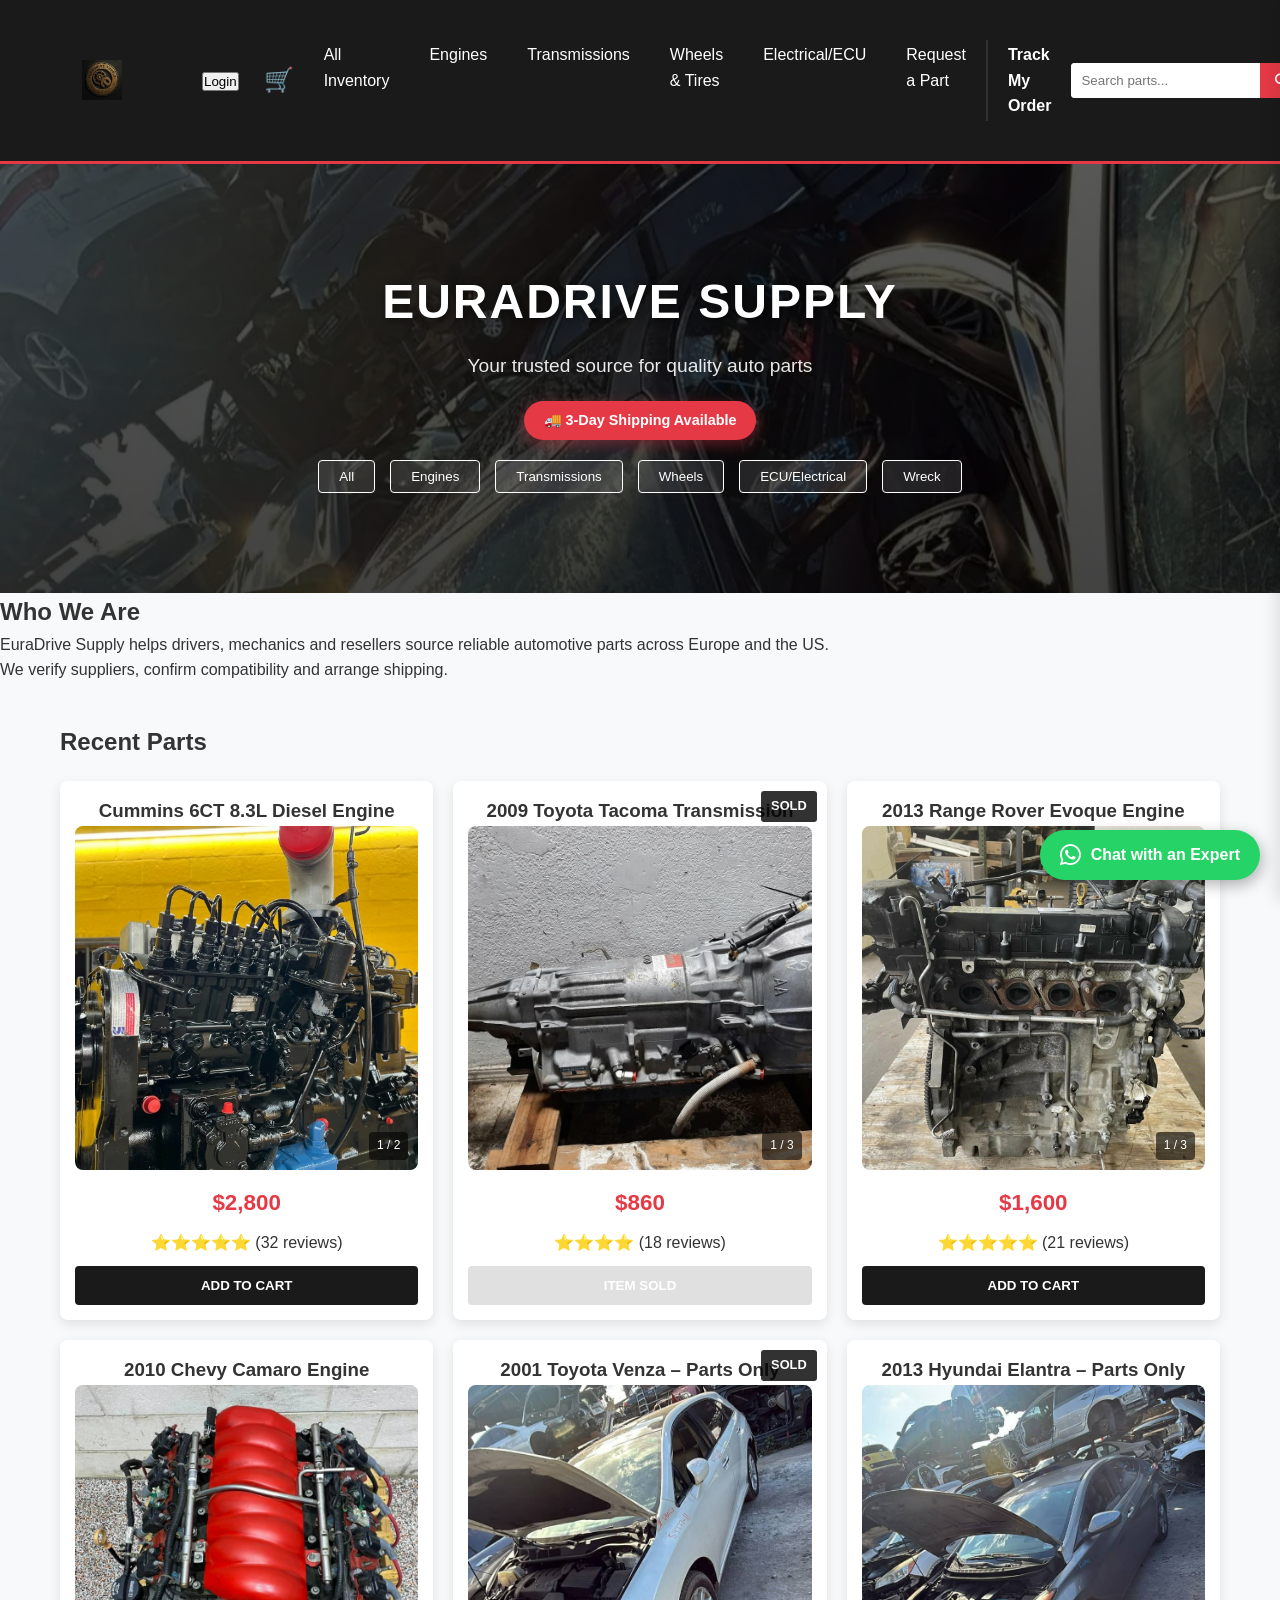
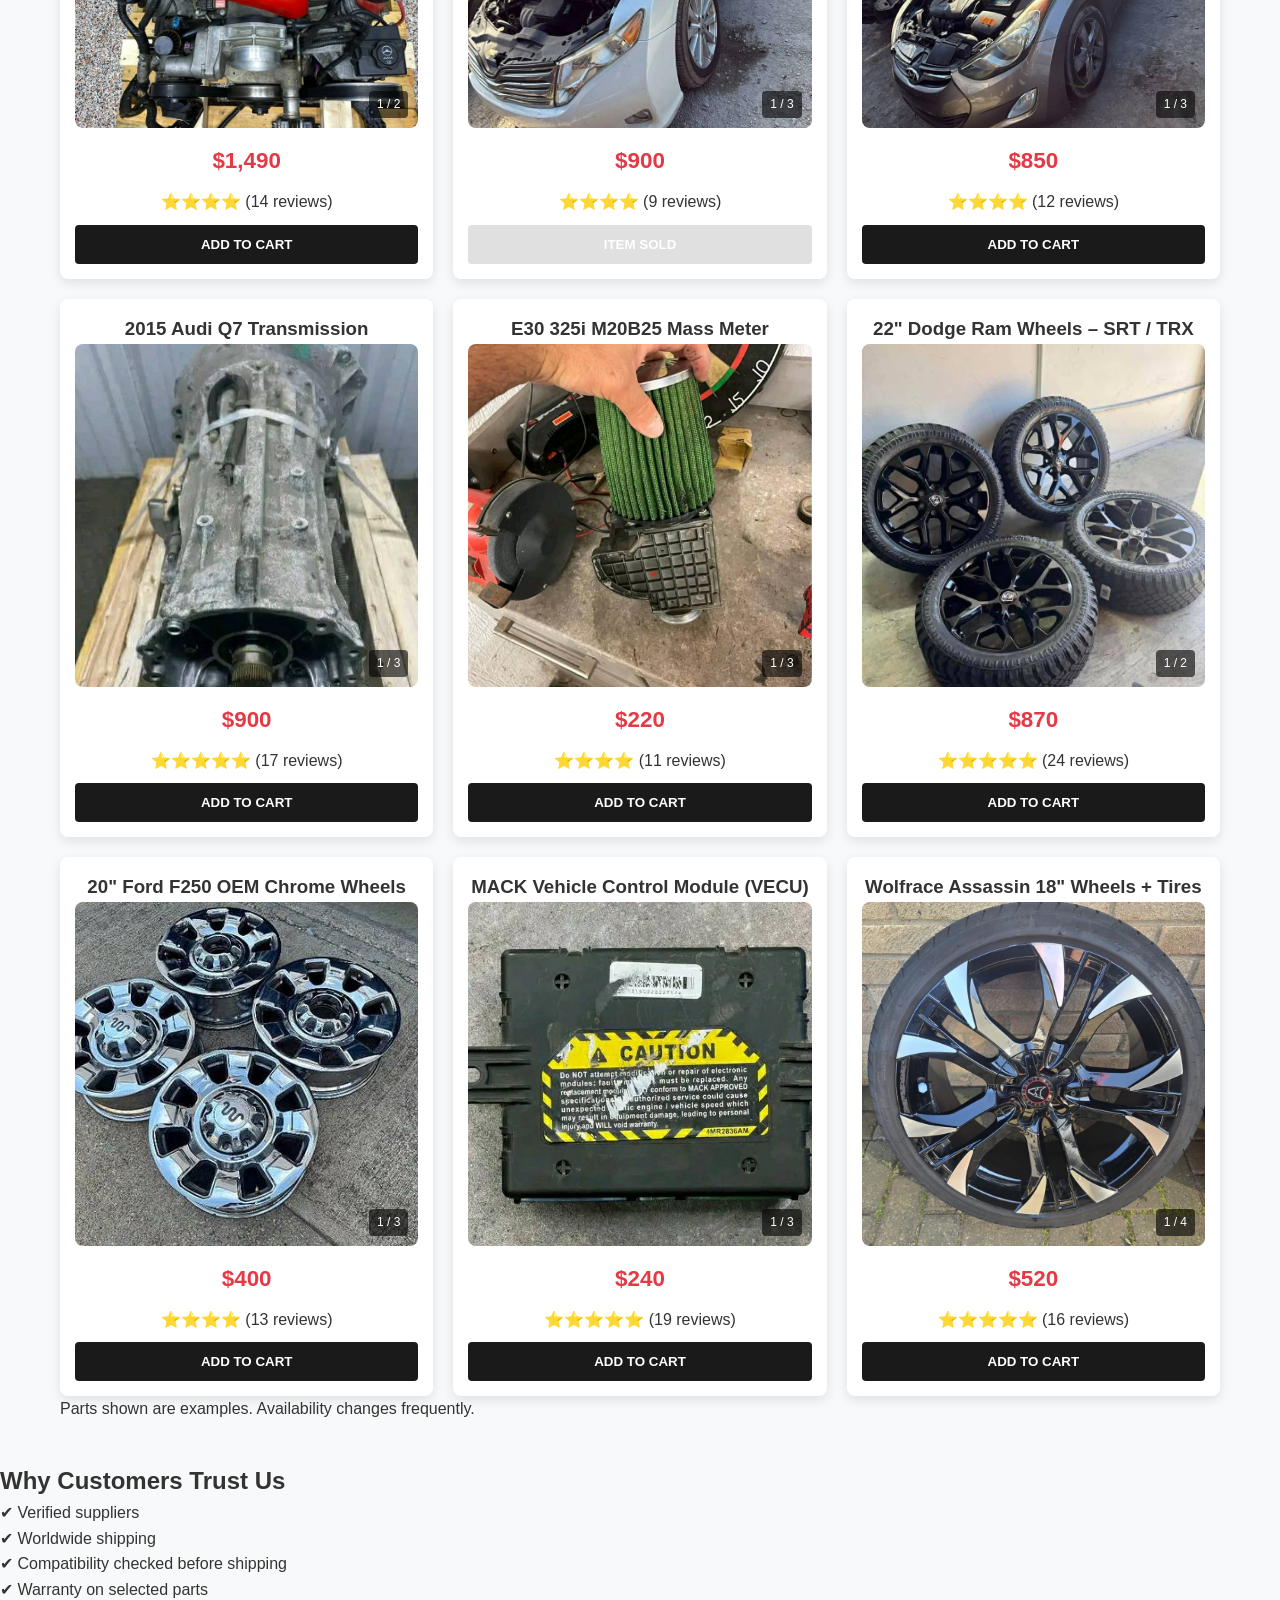
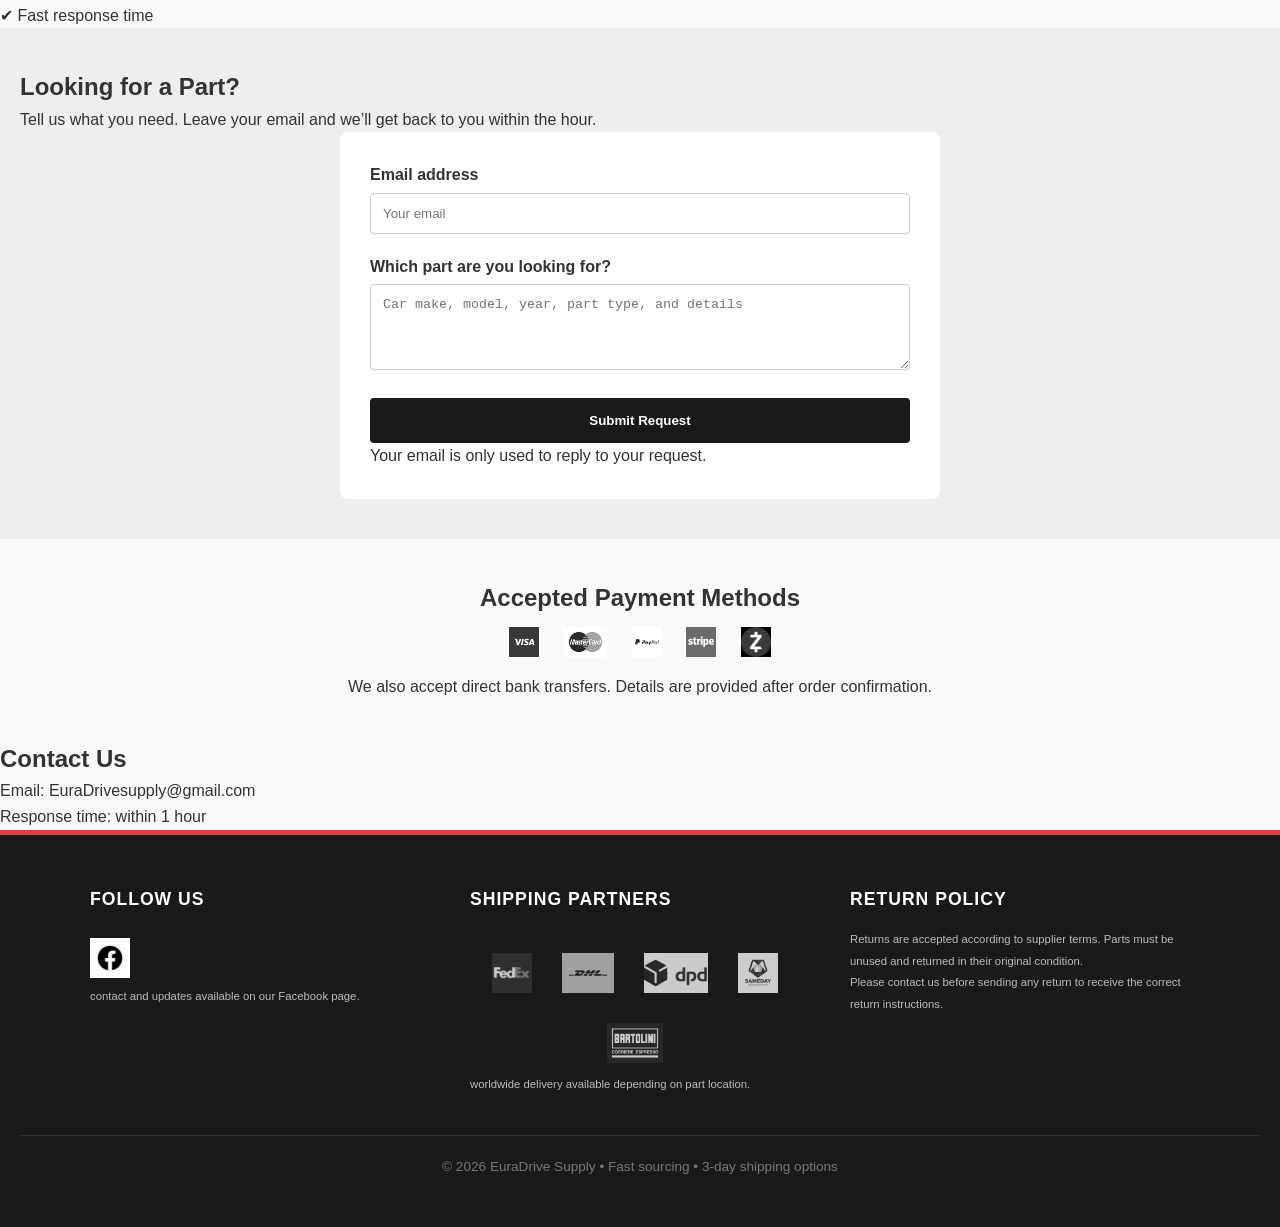
==== index.html @ 796d84c6 "Add files via upload" ====
<!DOCTYPE html>
<html lang="en">
  <head>
    <!-- =========================
    BASIC META
    ========================= -->

    <meta charset="UTF-8" />
    <meta name="viewport" content="width=device-width, initial-scale=1.0" />

    <title>EuraDrive Supply – Worldwide Auto Parts Sourcing</title>

    <meta
      name="description"
      content="EuraDrive Supply helps drivers, mechanics and resellers source reliable auto parts from Europe and the US. Engines, transmissions, ECUs, body parts and more with fast worldwide shipping."
    />

    <meta
      name="keywords"
      content="auto parts, used car parts, engine supplier, transmission supplier, ECU modules, European car parts, car parts worldwide shipping"
    />

    <meta name="author" content="EuraDrive Supply" />

    <meta name="robots" content="index, follow" />

    <link rel="canonical" href="https://eura-drive-supply.vercel.app/" />
    <link
      rel="stylesheet"
      href="https://cdnjs.cloudflare.com/ajax/libs/font-awesome/6.5.0/css/all.min.css"
    />

    <!-- =========================
    OPEN GRAPH (FACEBOOK / WHATSAPP)
    ========================= -->

    <meta
      property="og:title"
      content="EuraDrive Supply – Worldwide Auto Parts"
    />

    <meta
      property="og:description"
      content="Reliable sourcing for engines, transmissions, ECUs and body parts. Fast shipping and trusted suppliers."
    />

    <meta
      property="og:image"
      content="https://eura-drive-supply.vercel.app/images/logo.png"
    />

    <meta property="og:url" content="https://eura-drive-supply.vercel.app/" />

    <meta property="og:type" content="website" />

    <meta property="og:site_name" content="EuraDrive Supply" />

    <!-- =========================
    TWITTER CARD
    ========================= -->

    <meta name="twitter:card" content="summary_large_image" />

    <meta
      name="twitter:title"
      content="EuraDrive Supply – Worldwide Auto Parts Sourcing"
    />

    <meta
      name="twitter:description"
      content="Find reliable engines, transmissions, ECUs and automotive parts sourced across Europe and the US."
    />

    <meta
      name="twitter:image"
      content="https://eura-drive-supply.vercel.app/images/logo.png"
    />

    <!-- =========================
    STRUCTURED DATA (SEO)
    ========================= -->

    <script type="application/ld+json">
      {
        "@context": "https://schema.org",
        "@type": "AutoPartsStore",
        "name": "EuraDrive Supply",
        "image": "https://eura-drive-supply.vercel.app/images/logo.png",
        "url": "https://eura-drive-supply.vercel.app/",
        "description": "Independent sourcing service for new and used auto parts including engines, transmissions, ECUs and body components.",
        "areaServed": "Worldwide",
        "sameAs": ["https://www.facebook.com/share/17ovraQNPR/"],
        "potentialAction": {
          "@type": "SearchAction",
          "target": "https://eura-drive-supply.vercel.app/?search={search_term_string}",
          "query-input": "required name=search_term_string"
        }
      }
    </script>

    <!-- =========================
    FAVICON
    ========================= -->

    <link rel="icon" type="image/png" href="images/logo.png" />

    <!-- =========================
    STYLESHEET
    ========================= -->

    <link rel="stylesheet" href="css/style.css" />
  </head>

  <body>
    <!-- =========================
NAVBAR
Logo | Search | Cart | Login
========================= -->
    <header class="site-header">
      <div class="header-inner">
        <a href="index.html" class="logo">
          <img
            src="images/logo.png"
            alt="EuraDrive Supply Logo"
            class="logo-img"
          />
        </a>

        <div class="nav-center">
          <form id="search-form">
            <input type="text" placeholder="Search parts..." id="search" />
            <button type="submit" class="search-btn" aria-label="Search">
              <i class="fa-solid fa-magnifying-glass"></i>
            </button>
          </form>
        </div>

        <div class="nav-right">
          <div id="auth-ui">
            <button id="login-nav-btn" class="login-btn">Login</button>

            <div id="user-profile" class="user-profile" style="display: none">
              <div id="user-avatar" class="user-avatar"></div>
              <button id="logout-btn" class="logout-link">Logout</button>
            </div>
          </div>

          <div class="cart-wrapper" id="cart-trigger">
            <span class="cart-icon">🛒</span>
            <span id="cart-count" class="cart-count">0</span>
          </div>

          <button class="hamburger" id="hamburger">☰</button>
        </div>

        <div id="mobile-menu" class="mobile-menu">
          <a href="javascript:void(0)" class="cat-link" data-category="all"
            >All Inventory</a
          >
          <a href="javascript:void(0)" class="cat-link" data-category="engine"
            >Engines</a
          >
          <a
            href="javascript:void(0)"
            class="cat-link"
            data-category="transmission"
            >Transmissions</a
          >
          <a href="javascript:void(0)" class="cat-link" data-category="wheels"
            >Wheels & Tires</a
          >
          <a href="javascript:void(0)" class="cat-link" data-category="ecu"
            >Electrical/ECU</a
          >
          <a href="request.html">Request a Part</a>

          <hr
            style="
              border: 0.5px solid rgba(255, 255, 255, 0.1);
              width: 100%;
              margin: 10px 0;
            "
          />

          <a href="javascript:void(0)" class="track-trigger">Track My Order</a>
        </div>
      </div>
    </header>

    <!-- =========================
HERO SECTION
========================= -->
    <section class="hero">
      <h1>EuraDrive Supply</h1>

      <p>Your trusted source for quality auto parts</p>

      <span class="badge">🚚 3-Day Shipping Available</span>
      <div class="category-bar">
        <button class="cat-btn" data-category="all">All</button>
        <button class="cat-btn" data-category="engine">Engines</button>
        <button class="cat-btn" data-category="transmission">
          Transmissions
        </button>
        <button class="cat-btn" data-category="wheels">Wheels</button>
        <button class="cat-btn" data-category="ecu">ECU/Electrical</button>
        <button class="cat-btn" data-category="wreck">Wreck</button>
      </div>
    </section>

    <!-- =========================
ABOUT SECTION
========================= -->
    <section class="about">
      <h2>Who We Are</h2>

      <p>
        EuraDrive Supply helps drivers, mechanics and resellers source reliable
        automotive parts across Europe and the US.
      </p>

      <p>We verify suppliers, confirm compatibility and arrange shipping.</p>
    </section>

    <!-- =========================
PRODUCTS SECTION
All original parts included
========================= -->

    <section class="products">
      <h2>Recent Parts</h2>

      <div class="product-grid">
        <div
          class="product"
          data-name="cummins 6ct 8.3L diesel engine"
          data-category="engine"
        >
          <h3>Cummins 6CT 8.3L Diesel Engine</h3>
          <div class="img-container">
            <img
              class="product-img"
              data-images="images/engine1_front.jpg,images/engine1_side.jpg"
              src="images/engine1_front.jpg"
            />
            <span class="gallery-count"></span>
          </div>
          <p class="price">$2,800</p>
          <p class="rating">⭐⭐⭐⭐⭐ (32 reviews)</p>
          <button class="add-to-cart">Add to Cart</button>
        </div>

        <div
          class="product"
          data-name="2009 toyota tacoma transmission"
          data-category="transmission"
        >
          <span class="sold">SOLD</span>
          <h3>2009 Toyota Tacoma Transmission</h3>
          <div class="img-container">
            <img
              class="product-img"
              data-images="images/gearbox1_back.jpg,images/gearbox1_front.jpg,images/gearbox1_side.jpg"
              src="images/gearbox1_back.jpg"
            />
            <span class="gallery-count"></span>
          </div>
          <p class="price">$860</p>
          <p class="rating">⭐⭐⭐⭐ (18 reviews)</p>
          <button class="add-to-cart" disabled>Item Sold</button>
        </div>

        <div
          class="product"
          data-name="2013 range rover engine"
          data-category="engine"
        >
          <h3>2013 Range Rover Evoque Engine</h3>
          <div class="img-container">
            <img
              class="product-img"
              data-images="images/engine2_back.jpg,images/engine2_front.jpg,images/engine2_side.jpg"
              src="images/engine2_back.jpg"
            />
            <span class="gallery-count"></span>
          </div>
          <p class="price">$1,600</p>
          <p class="rating">⭐⭐⭐⭐⭐ (21 reviews)</p>
          <button class="add-to-cart">Add to Cart</button>
        </div>

        <div
          class="product"
          data-name="2010 chevy camaro engine"
          data-category="engine"
        >
          <h3>2010 Chevy Camaro Engine</h3>
          <div class="img-container">
            <img
              class="product-img"
              data-images="images/engine3_front.jpg,images/engine3_side.jpg"
              src="images/engine3_front.jpg"
            />
            <span class="gallery-count"></span>
          </div>
          <p class="price">$1,490</p>
          <p class="rating">⭐⭐⭐⭐ (14 reviews)</p>
          <button class="add-to-cart">Add to Cart</button>
        </div>

        <div
          class="product"
          data-name="2001 toyota venza parts"
          data-category="wreck"
        >
          <span class="sold">SOLD</span>
          <h3>2001 Toyota Venza – Parts Only</h3>
          <div class="img-container">
            <img
              class="product-img"
              data-images="images/venza_front.jpg,images/venza_side.jpg,images/venza_back.jpg"
              src="images/venza_front.jpg"
            />
            <span class="gallery-count"></span>
          </div>
          <p class="price">$900</p>
          <p class="rating">⭐⭐⭐⭐ (9 reviews)</p>
          <button class="add-to-cart" disabled>Item Sold</button>
        </div>

        <div
          class="product"
          data-name="2013 hyundai elantra parts"
          data-category="wreck"
        >
          <h3>2013 Hyundai Elantra – Parts Only</h3>
          <div class="img-container">
            <img
              class="product-img"
              data-images="images/hyundai_front.jpg,images/hyundai_side.jpg,images/hyundai_back.jpg"
              src="images/hyundai_front.jpg"
            />
            <span class="gallery-count"></span>
          </div>
          <p class="price">$850</p>
          <p class="rating">⭐⭐⭐⭐ (12 reviews)</p>
          <button class="add-to-cart">Add to Cart</button>
        </div>

        <div
          class="product"
          data-name="2015 audi q7 transmission"
          data-category="transmission"
        >
          <h3>2015 Audi Q7 Transmission</h3>
          <div class="img-container">
            <img
              class="product-img"
              data-images="images/gearbox2_main.jpg,images/gearbox2_side.jpg,images/gearbox2_back.jpg"
              src="images/gearbox2_main.jpg"
            />
            <span class="gallery-count"></span>
          </div>
          <p class="price">$900</p>
          <p class="rating">⭐⭐⭐⭐⭐ (17 reviews)</p>
          <button class="add-to-cart">Add to Cart</button>
        </div>

        <div class="product" data-name="e30 325i m20b25 mass meter">
          <h3>E30 325i M20B25 Mass Meter</h3>
          <div class="img-container">
            <img
              class="product-img"
              data-images="images/masmeter_front.jpg,images/masmeter_side.jpg,images/masmeter_back.jpg"
              src="images/masmeter_front.jpg"
            />
            <span class="gallery-count"></span>
          </div>
          <p class="price">$220</p>
          <p class="rating">⭐⭐⭐⭐ (11 reviews)</p>
          <button class="add-to-cart">Add to Cart</button>
        </div>

        <div
          class="product"
          data-name="dodge ram wheels srt/trx"
          data-category="wheels"
        >
          <h3>22" Dodge Ram Wheels – SRT / TRX</h3>
          <div class="img-container">
            <img
              class="product-img"
              data-images="images/tire1.jpg,images/tire2.jpg"
              src="images/tire1.jpg"
            />
            <span class="gallery-count"></span>
          </div>
          <p class="price">$870</p>
          <p class="rating">⭐⭐⭐⭐⭐ (24 reviews)</p>
          <button class="add-to-cart">Add to Cart</button>
        </div>

        <div
          class="product"
          data-name="ford f250 oem chrome wheels"
          data-category="wheels"
        >
          <h3>20" Ford F250 OEM Chrome Wheels</h3>
          <div class="img-container">
            <img
              class="product-img"
              data-images="images/rim1.jpg,images/rim2.jpg,images/rim3.jpg"
              src="images/rim1.jpg"
            />
            <span class="gallery-count"></span>
          </div>
          <p class="price">$400</p>
          <p class="rating">⭐⭐⭐⭐ (13 reviews)</p>
          <button class="add-to-cart">Add to Cart</button>
        </div>

        <div
          class="product"
          data-name="mack vehicle control module (vecu)"
          data-category="ecu"
        >
          <h3>MACK Vehicle Control Module (VECU)</h3>
          <div class="img-container">
            <img
              class="product-img"
              data-images="images/ecu1_front.jpg,images/ecu1_side.jpg,images/ecu1_main.jpg"
              src="images/ecu1_front.jpg"
            />
            <span class="gallery-count"></span>
          </div>
          <p class="price">$240</p>
          <p class="rating">⭐⭐⭐⭐⭐ (19 reviews)</p>
          <button class="add-to-cart">Add to Cart</button>
        </div>

        <div
          class="product"
          data-name="wolfrace assasin black polished wheels and tires"
          data-category="wheels"
        >
          <h3>Wolfrace Assassin 18" Wheels + Tires</h3>
          <div class="img-container">
            <img
              class="product-img"
              data-images="images/ds44.jpg,images/ds42.jpg,images/ds43.jpg,images/ds41.jpg"
              src="images/ds44.jpg"
            />
            <span class="gallery-count"></span>
          </div>
          <p class="price">$520</p>
          <p class="rating">⭐⭐⭐⭐⭐ (16 reviews)</p>
          <button class="add-to-cart">Add to Cart</button>
        </div>
      </div>

      <p class="note">
        Parts shown are examples. Availability changes frequently.
      </p>
    </section>

    <!-- =========================
   TRUST SIGNAL SECTION
   ========================= -->

    <section class="trust">
      <h2>Why Customers Trust Us</h2>

      <div class="trust-grid">
        <div>✔ Verified suppliers</div>

        <div>✔ Worldwide shipping</div>

        <div>✔ Compatibility checked before shipping</div>

        <div>✔ Warranty on selected parts</div>

        <div>✔ Fast response time</div>
      </div>
    </section>

    <section class="form-section">
      <h2>Looking for a Part?</h2>

      <p>
        Tell us what you need. Leave your email and we’ll get back to you within
        the hour.
      </p>

      <div class="form-container">
        <form
          class="part-form"
          action="https://formspree.io/f/xdaangll"
          method="POST"
        >
          <label>Email address</label>
          <input type="email" name="email" required placeholder="Your email" />

          <label>Which part are you looking for?</label>

          <textarea
            name="message"
            rows="4"
            required
            placeholder="Car make, model, year, part type, and details"
          ></textarea>

          <button type="submit">Submit Request</button>

          <p class="privacy">
            Your email is only used to reply to your request.
          </p>
        </form>
      </div>
    </section>

    <!-- PAYMENT METHODS (moved here) -->
    <section class="payments">
      <h2>Accepted Payment Methods</h2>

      <div class="payment-icons">
        <img src="images/visa.png" alt="Visa" />
        <img src="images/mastercard.png" alt="Mastercard" />
        <img src="images/paypal.png" alt="PayPal" />
        <img src="images/stripe.png" alt="Stripe" />
        <img src="images/zelle.png" alt="zelle" />
      </div>

      <p class="payment-note">
        We also accept direct bank transfers. Details are provided after order
        confirmation.
      </p>
    </section>

    <!-- =========================
       MODAL for Login/Sign Up
       ========================= -->
    <div id="modal" class="modal">
      <div class="modal-content">
        <span class="close" id="close-modal">&times;</span>
        <h2>Login / Sign Up</h2>

        <input type="email" id="email" placeholder="Email" required />
        <input type="password" id="password" placeholder="Password" required />

        <div class="auth-buttons">
          <button id="signup">Sign Up</button>
          <button id="login">Login</button>
        </div>

        <p id="auth-message" class="auth-message"></p>
      </div>
    </div>
    <!-- End Modal -->
    <div id="product-modal" class="modal">
      <div class="modal-content product-view">
        <span class="close" id="close-product">&times;</span>
        <div class="product-detail-grid">
          <img id="detail-img" src="" alt="Part Image" />
          <div class="detail-info">
            <h2 id="detail-title">Part Name</h2>
            <p id="detail-desc">Full technical description goes here...</p>
            <p class="detail-price" id="detail-price">$0.00</p>
            <button id="detail-add-to-cart" class="add-to-cart">
              Add to Garage
            </button>
          </div>
        </div>
      </div>
    </div>

    <!-- =========================
   CONTACT SECTION
   ========================= -->

    <section class="contact">
      <h2>Contact Us</h2>

      <p>Email: EuraDrivesupply@gmail.com</p>

      <p>Response time: within 1 hour</p>
    </section>

    <!-- =========================
   FOOTER
   Includes social link, shipping partners, return policy
   ========================= -->

    <footer class="site-footer">
      <div class="footer-container">
        <!-- SOCIAL MEDIA -->
        <div class="footer-block">
          <h3>Follow Us</h3>

          <a href="https://www.facebook.com/share/17ovraQNPR/" target="_blank">
            <img src="images/facebook.png" alt="Facebook" class="social-icon" />
          </a>

          <p>
            <small>contact and updates available on our Facebook page.</small>
          </p>
        </div>

        <!-- SHIPPING PARTNERS -->
        <div class="footer-block">
          <h3>Shipping Partners</h3>

          <div class="couriers">
            <img src="images/fedex.png" alt="FedEx" />
            <img src="images/dhl.png" alt="DHL" />
            <img src="images/dpd.png" alt="DPD" />
            <img src="images/sameday.png" alt="Sameday" />
            <img src="images/bartolini.png" alt="Bartolini" />
          </div>

          <p>
            <small
              >worldwide delivery available depending on part location.</small
            >
          </p>
        </div>

        <!-- RETURN POLICY -->
        <div class="footer-block">
          <h3>Return Policy</h3>

          <p>
            <small>
              Returns are accepted according to supplier terms. Parts must be
              unused and returned in their original condition.
            </small>
          </p>

          <p>
            <small>
              Please contact us before sending any return to receive the correct
              return instructions.
            </small>
          </p>
        </div>
      </div>

      <!-- FOOTER COPYRIGHT -->
      <div class="footer-bottom">
        <p>© 2026 EuraDrive Supply • Fast sourcing • 3-day shipping options</p>
      </div>
    </footer>
    <div id="cart-drawer" class="cart-drawer">
      <div class="cart-header">
        <h3>Your Garage (Cart)</h3>
        <span id="close-cart" class="close-cart">&times;</span>
      </div>
      <div id="cart-items-container">
        <p class="empty-msg">Your cart is empty.</p>
      </div>
      <div class="cart-footer">
        <div class="total-price">Total: $<span id="cart-total">0</span></div>
        <button class="checkout-btn">Proceed to Checkout</button>
      </div>
    </div>
    <div id="cart-overlay" class="cart-overlay"></div>

    <a
      href="https://wa.me/17074004367"
      class="whatsapp-float"
      target="_blank"
      aria-label="Chat on WhatsApp"
    >
      <i class="fa-brands fa-whatsapp"></i>
      <span class="float-text">Chat with an Expert</span>
    </a>
    <div id="tracking-modal" class="modal">
      <div class="modal-content">
        <span class="close" id="close-tracking">&times;</span>
        <h2 style="margin-top: 0; color: var(--dark-bg)">Track Your Gear</h2>
        <p>Enter your Order ID (e.g. #EDS-101) to see live status.</p>

        <div
          class="track-form"
          style="
            display: flex;
            flex-direction: column;
            gap: 10px;
            margin-top: 15px;
          "
        >
          <input
            type="text"
            id="order-id-input"
            placeholder="Enter Order ID..."
            style="
              padding: 12px;
              border: 2px solid #ddd;
              border-radius: 4px;
              font-size: 1rem;
            "
          />
          <button
            id="find-order-btn"
            style="
              padding: 12px;
              background: var(--primary-red);
              color: white;
              border: none;
              border-radius: 4px;
              cursor: pointer;
              font-weight: bold;
            "
          >
            Check Status
          </button>
        </div>

        <div
          id="track-result-display"
          class="track-result"
          style="
            margin-top: 20px;
            display: none;
            padding: 15px;
            background: #f9f9f9;
            border-radius: 5px;
            border-left: 4px solid var(--primary-red);
            text-align: left;
          "
        ></div>
      </div>
    </div>

    <script src="script.js"></script>
    <script type="module" src="./firebase.js"></script>
  </body>
</html>
---- css/style.css ----
/* --- GLOBAL STYLES & VARIABLES --- */
:root {
  --primary-red: #e63946;
  --dark-bg: #1a1a1a;
  --card-bg: #ffffff;
  --text-main: #333333;
  --text-light: #666666;
  --accent-blue: #007bff;
  --white: #ffffff;
  --shadow: 0 4px 12px rgba(0, 0, 0, 0.1);
}

* {
  box-sizing: border-box;
  margin: 0;
  padding: 0;
}

body {
  font-family: "Segoe UI", Tahoma, Geneva, Verdana, sans-serif;
  background-color: #f8f9fa;
  color: var(--text-main);
  line-height: 1.6;
}

/* --- HEADER & NAVIGATION --- */
.site-header {
  background: var(--dark-bg);
  color: var(--white);
  padding: 10px 20px;
  position: sticky;
  top: 0;
  z-index: 1000;
  border-bottom: 3px solid var(--primary-red);
}

.header-inner {
  display: flex;
  justify-content: space-between;
  align-items: center;
  width: 100%;
  padding: 10px 15px; /* Smaller horizontal padding on mobile */
  box-sizing: border-box;
}
.header-inner {
  display: flex;
  justify-content: space-between;
  align-items: center; /* This keeps Logo, Search, and Cart perfectly leveled */
  padding: 10px 5%;
}
.logo {
  font-size: 1.5rem;
  font-weight: 800;
  color: var(--white);
  text-decoration: none;
  text-transform: uppercase;
  letter-spacing: 1px;
}
.logo {
  display: flex;
  align-items: center;
  text-decoration: none;
  min-width: 120px; /* Adjust based on your logo shape */
}

.logo-img {
  height: 40px; /* Match this to your header height */
  width: auto; /* Maintains aspect ratio */
  display: block;
  transition: transform 0.3s ease;
}

.logo-img:hover {
  transform: scale(1.05); /* Slight "pop" on hover */
}

/* Mobile Tweak: Make logo slightly smaller on phones if needed */
@media (max-width: 600px) {
  .logo-img {
    height: 32px;
  }
}
.nav-center {
  order: 3; /* Search moves to bottom on mobile */
  width: 100%;
  margin-top: 10px;
}

#search-form {
  display: flex;
  background: var(--white);
  border-radius: 4px;
  overflow: hidden;
}

#search-form input {
  flex: 1;
  border: none;
  padding: 10px;
  outline: none;
}

.search-btn {
  background: var(--primary-red);
  border: none;
  color: white;
  padding: 0 15px;
  cursor: pointer;
}

/* Container for User, Cart, and Hamburger */
.nav-right {
  display: flex;
  align-items: center;
  justify-content: flex-end; /* Pushes everything to the right */
  gap: 15px; /* Space between items */
  flex: 1; /* Allows it to take up available space to push the logo left */
}

/* Ensure Hamburger stays at the very end */
.hamburger {
  order: 10; /* Forces it to the last position in the flex row */
  margin-left: 10px; /* Extra breathing room from the cart */
  background: none;
  border: none;
  font-size: 1.8rem;
  color: white;
  cursor: pointer;
  padding: 5px;
}

/* On Mobile: Make sure the Search Bar doesn't squash the icons */
@media (max-width: 768px) {
  .nav-center {
    display: none; /* Optional: Hides search on very small screens to save space */
  }

  .header-inner {
    justify-content: space-between;
  }
}

/* =========================
   HERO SECTION WITH BACKGROUND
   ========================= */
.hero {
  /* Replace the URL below with your own image path if needed */
  background: linear-gradient(rgba(0, 0, 0, 0.6), rgba(0, 0, 0, 0.7)),
    url("../images/hero.jpg");
  background-size: cover;
  background-position: center;
  background-attachment: fixed; /* Creates a slight parallax effect on desktop */
  color: #ffffff;
  text-align: center;
  padding: 100px 20px; /* Increased padding for more impact */
  display: flex;
  flex-direction: column;
  align-items: center;
  justify-content: center;
  min-height: 40vh; /* Ensures it takes up a good chunk of the screen */
}

.hero h1 {
  font-size: 3rem;
  font-weight: 900;
  text-transform: uppercase;
  letter-spacing: 2px;
  margin-bottom: 10px;
  text-shadow: 2px 2px 10px rgba(0, 0, 0, 0.5);
}

.hero p {
  font-size: 1.2rem;
  max-width: 600px;
  margin-bottom: 20px;
  opacity: 0.9;
}
@media (max-width: 768px) {
  .hero {
    background-attachment: scroll; /* Disables parallax for mobile performance */
    padding: 60px 20px;
    min-height: 30vh;
  }
  .hero h1 {
    font-size: 2rem;
  }
}

/* Make the shipping badge pop against the photo */
.badge {
  background-color: var(--primary-red);
  color: white;
  padding: 8px 20px;
  border-radius: 50px;
  font-weight: bold;
  font-size: 0.9rem;
  box-shadow: 0 4px 15px rgba(230, 57, 70, 0.4);
}

/* --- PRODUCT GRID (Mobile First) --- */
.products {
  padding: 40px 20px;
  max-width: 1200px;
  margin: 0 auto;
}
.product-grid {
  display: grid;
  grid-template-columns: 1fr; /* 1 column on mobile */
  gap: 20px;
  margin-top: 20px;
}

.product {
  background: var(--white);
  border-radius: 8px;
  padding: 15px;
  box-shadow: var(--shadow);
  text-align: center;
  position: relative;
  transition: transform 0.3s ease;
}

.product:hover {
  transform: translateY(-5px);
}

.product-img {
  width: 100%;
  height: 200px;
  object-fit: cover;
  border-radius: 5px;
  margin-bottom: 15px;
}

.price {
  font-size: 1.4rem;
  font-weight: bold;
  color: var(--primary-red);
  margin: 10px 0;
}

.sold {
  position: absolute;
  top: 10px;
  right: 10px;
  background: #000;
  color: #fff;
  padding: 5px 10px;
  font-size: 0.8rem;
  font-weight: bold;
  border-radius: 3px;
  opacity: 0.8;
}

/* --- FORM SECTION --- */
.form-section {
  background: #eee;
  padding: 40px 20px;
}
.form-container {
  max-width: 600px;
  margin: 0 auto;
  background: white;
  padding: 30px;
  border-radius: 8px;
}
.part-form label {
  display: block;
  margin-bottom: 5px;
  font-weight: bold;
}
.part-form input,
.part-form textarea {
  width: 100%;
  padding: 12px;
  margin-bottom: 20px;
  border: 1px solid #ccc;
  border-radius: 4px;
}
.part-form button {
  width: 100%;
  background: var(--dark-bg);
  color: white;
  padding: 15px;
  border: none;
  border-radius: 4px;
  font-weight: bold;
  cursor: pointer;
}

/* --- FOOTER & PAYMENTS --- */
.payments {
  text-align: center;
  padding: 40px 20px;
}
.payment-icons img {
  height: 30px;
  margin: 10px;
  filter: grayscale(100%);
  transition: 0.3s;
}
.payment-icons img:hover {
  filter: grayscale(0%);
}

.site-footer {
  background: var(--dark-bg);
  color: #bbb;
  padding: 40px 20px;
  font-size: 0.9rem;
}

.footer-container {
  display: grid;
  grid-template-columns: 1fr;
  gap: 30px;
  max-width: 1200px;
  margin: 0 auto;
}

.couriers img {
  height: 25px;
  margin-right: 10px;
  margin-top: 10px;
}

/* --- DESKTOP UPGRADES --- */
@media (min-width: 768px) {
  .nav-center {
    order: 2;
    width: 40%;
    margin-top: 0;
  }
  .product-grid {
    grid-template-columns: repeat(2, 1fr);
  }
  .footer-container {
    grid-template-columns: repeat(3, 1fr);
  }
}

@media (min-width: 1024px) {
  .product-grid {
    grid-template-columns: repeat(3, 1fr);
  }
}

/* --- MODAL STYLING --- */
.modal {
  display: none; /* Hidden by default */
  position: fixed;
  z-index: 2000;
  top: 0;
  left: 0;
  width: 100%;
  height: 100%;
  background: rgba(0, 0, 0, 0.8);
  align-items: center;
  justify-content: center;
}
.modal-content {
  background: white;
  padding: 30px;
  border-radius: 8px;
  width: 90%;
  max-width: 400px;
}
/* --- FOOTER LAYOUT --- */
.site-footer {
  background: var(--dark-bg);
  color: #bbb;
  padding: 50px 20px;
  font-size: 0.85rem;
  border-top: 5px solid var(--primary-red);
}

.footer-container {
  max-width: 1100px;
  margin: 0 auto;
  display: flex;
  flex-direction: column; /* Stacked on mobile */
  gap: 40px;
}

.footer-block {
  flex: 1;
}

.footer-block h3 {
  color: var(--white);
  margin-bottom: 15px;
  font-size: 1.1rem;
  text-transform: uppercase;
  letter-spacing: 1px;
}

/* --- FIXING THE HUGE FACEBOOK LOGO --- */
.social-icon {
  width: 40px; /* Forces a specific size */
  height: 40px;
  object-fit: contain;
  transition: transform 0.2s;
  margin-top: 10px;
}

.social-icon:hover {
  transform: scale(1.1);
}

/* --- SHIPPING & COURIER LOGOS --- */
.couriers {
  display: flex;
  flex-wrap: wrap;
  gap: 15px;
  align-items: center;
  margin-top: 10px;
}

.couriers img {
  height: 25px; /* Keeps courier logos small and uniform */
  width: auto;
  filter: brightness(0) invert(1); /* Makes them white to match the theme */
  opacity: 0.7;
}

/* --- FOOTER BOTTOM --- */
.footer-bottom {
  text-align: center;
  margin-top: 40px;
  padding-top: 20px;
  border-top: 1px solid #333;
  color: #777;
}

/* --- DESKTOP ADJUSTMENT --- */
@media (min-width: 768px) {
  .footer-container {
    flex-direction: row; /* Side-by-side on desktop */
    justify-content: space-between;
  }
}
/* Mobile Menu Styling */
.mobile-menu {
  display: none; /* Hidden by default */
  flex-direction: column;
  position: absolute;
  top: 100%;
  right: 0;
  background: var(--dark-bg);
  width: 200px;
  border-bottom-left-radius: 8px;
  box-shadow: var(--shadow);
  padding: 10px 0;
}

.mobile-menu.active {
  display: flex; /* Show when 'active' class is added */
}

.mobile-menu a {
  color: white;
  padding: 12px 20px;
  text-decoration: none;
  border-bottom: 1px solid #333;
}

.mobile-menu a:hover {
  background: var(--primary-red);
}

.hamburger {
  background: none;
  border: none;
  color: white;
  font-size: 1.5rem;
  cursor: pointer;
  display: block;
}

/* Hide hamburger on desktop */
@media (min-width: 768px) {
  .hamburger {
    display: none;
  }
  .mobile-menu {
    display: flex;
    position: static;
    flex-direction: row;
    background: none;
    width: auto;
    box-shadow: none;
  }
  .mobile-menu a {
    border: none;
  }
}
/* =========================
   LOGIN / SIGNUP MODAL
   ========================= */

/* The Overlay */
.modal {
  display: none; /* Hidden by default - JS toggles this */
  position: fixed;
  z-index: 2000;
  left: 0;
  top: 0;
  width: 100%;
  height: 100%;
  background-color: rgba(0, 0, 0, 0.85); /* Deep dark overlay */
  backdrop-filter: blur(5px); /* Modern blurred background effect */
  align-items: center;
  justify-content: center;
}

/* Modal Box */
.modal-content {
  background-color: #ffffff;
  padding: 40px;
  border-radius: 12px;
  width: 90%;
  max-width: 400px;
  position: relative;
  box-shadow: 0 20px 40px rgba(0, 0, 0, 0.4);
  text-align: center;
  animation: modalFadeIn 0.3s ease-out;
}

@keyframes modalFadeIn {
  from {
    opacity: 0;
    transform: translateY(-20px);
  }
  to {
    opacity: 1;
    transform: translateY(0);
  }
}

/* Close Button (X) */
.close {
  position: absolute;
  right: 20px;
  top: 15px;
  font-size: 28px;
  font-weight: bold;
  color: #888;
  cursor: pointer;
  transition: 0.2s;
}

.close:hover {
  color: var(--primary-red);
}

.modal-content h2 {
  margin-bottom: 25px;
  font-weight: 800;
  text-transform: uppercase;
  color: var(--dark-bg);
  letter-spacing: 1px;
}

/* Input Styling */
.modal-content input {
  width: 100%;
  padding: 14px;
  margin-bottom: 15px;
  border: 2px solid #eee;
  border-radius: 6px;
  font-size: 1rem;
  outline: none;
  transition: border-color 0.3s;
}

.modal-content input:focus {
  border-color: var(--primary-red);
}

/* Auth Buttons Container */
.auth-buttons {
  display: flex;
  gap: 10px;
  margin-top: 10px;
}

.auth-buttons button {
  flex: 1;
  padding: 14px;
  border: none;
  border-radius: 6px;
  font-weight: bold;
  cursor: pointer;
  text-transform: uppercase;
  transition: all 0.2s;
}

/* Style for Login (Primary) */
#login {
  background-color: var(--primary-red);
  color: white;
}

#login:hover {
  background-color: #b71c1c;
  transform: translateY(-2px);
}

/* Style for Sign Up (Secondary) */
#signup {
  background-color: var(--dark-bg);
  color: white;
}

#signup:hover {
  background-color: #333;
  transform: translateY(-2px);
}

/* Message Text (Success/Error) */
.auth-message {
  margin-top: 15px;
  font-size: 0.9rem;
  min-height: 20px;
}

.auth-message.error {
  color: #d32f2f;
}
.auth-message.success {
  color: #2e7d32;
}
/* CART DRAWER */
.cart-drawer {
  position: fixed;
  top: 0;
  right: -400px; /* Hidden off-screen */
  width: 100%;
  max-width: 400px;
  height: 100%;
  background: white;
  z-index: 3000;
  transition: right 0.3s ease;
  box-shadow: -5px 0 15px rgba(0, 0, 0, 0.1);
  display: flex;
  flex-direction: column;
}

.cart-drawer.open {
  right: 0;
}

.cart-header {
  padding: 20px;
  background: var(--dark-bg);
  color: white;
  display: flex;
  justify-content: space-between;
  align-items: center;
}

#cart-items-container {
  flex: 1;
  padding: 20px;
  overflow-y: auto;
}

.cart-item {
  display: flex;
  justify-content: space-between;
  align-items: center;
  margin-bottom: 15px;
  border-bottom: 1px solid #eee;
  padding-bottom: 10px;
}

.cart-footer {
  padding: 20px;
  border-top: 2px solid #eee;
}

.checkout-btn {
  width: 100%;
  background: var(--primary-red);
  color: white;
  border: none;
  padding: 15px;
  font-weight: bold;
  cursor: pointer;
  margin-top: 10px;
}

.cart-overlay {
  display: none;
  position: fixed;
  top: 0;
  left: 0;
  width: 100%;
  height: 100%;
  background: rgba(0, 0, 0, 0.5);
  z-index: 2500;
}

.cart-overlay.open {
  display: block;
}
.add-to-cart {
  width: 100%;
  padding: 12px;
  background-color: var(--dark-bg);
  color: white;
  border: none;
  border-radius: 4px;
  font-weight: bold;
  cursor: pointer;
  text-transform: uppercase;
  margin-top: 10px;
  transition: background 0.3s;
}

.add-to-cart:hover:not(:disabled) {
  background-color: var(--primary-red);
}

.add-to-cart:disabled {
  background-color: #ccc;
  cursor: not-allowed;
  opacity: 0.6;
}

/* Container for image and counter */
.img-container {
  position: relative;
  overflow: hidden;
}

.gallery-count {
  position: absolute;
  bottom: 10px;
  right: 10px;
  background: rgba(0, 0, 0, 0.6);
  color: white;
  padding: 2px 8px;
  border-radius: 10px;
  font-size: 0.7rem;
  pointer-events: none; /* Allows clicks to pass through to the image */
}
.cart-wrapper {
  position: relative;
  display: inline-flex;
  align-items: center;
  cursor: pointer;
  font-size: 1.5rem;
  margin: 0 10px;
}

.cart-count {
  position: absolute;
  top: -5px;
  right: -8px;
  background-color: var(--primary-red);
  color: white;
  font-size: 0.65rem;
  font-family: sans-serif;
  font-weight: bold;
  height: 18px;
  width: 18px;
  border-radius: 50%;
  display: none; /* Hidden by default */
  align-items: center;
  justify-content: center;
  border: 1px solid var(--dark-bg);
}

/* Show when items are present */
.cart-count.active {
  display: flex;
}
/* WhatsApp Floating Button */
.whatsapp-float {
  position: fixed;
  bottom: 20px;
  right: 20px;
  background-color: #25d366; /* Official WhatsApp Green */
  color: white;
  padding: 12px 20px;
  border-radius: 50px;
  display: flex;
  align-items: center;
  gap: 10px;
  text-decoration: none;
  font-weight: bold;
  box-shadow: 2px 5px 15px rgba(0, 0, 0, 0.3);
  z-index: 2000;
  transition: transform 0.3s ease, background-color 0.3s ease;
}

.whatsapp-float i {
  font-size: 1.5rem;
}

.whatsapp-float:hover {
  background-color: #128c7e;
  transform: scale(1.05);
}

/* Hide text on very small screens to keep it a simple circle */
@media (max-width: 480px) {
  .float-text {
    display: none;
  }
  .whatsapp-float {
    padding: 15px;
    border-radius: 50%;
    bottom: 15px;
    right: 15px;
  }
}

/* Optional Pulse Animation */
@keyframes pulse-green {
  0% {
    box-shadow: 0 0 0 0 rgba(37, 211, 102, 0.7);
  }
  70% {
    box-shadow: 0 0 0 15px rgba(37, 211, 102, 0);
  }
  100% {
    box-shadow: 0 0 0 0 rgba(37, 211, 102, 0);
  }
}

.whatsapp-float {
  animation: pulse-green 2s infinite;
}
/* Force Courier Logos to Show */
.couriers {
  display: flex !important;
  flex-direction: row !important;
  flex-wrap: wrap !important;
  gap: 20px !important;
  margin-top: 20px !important;
  padding: 10px 0;
  clear: both; /* Prevents floating issues */
}

.couriers img {
  display: inline-block !important;
  height: 40px !important; /* Forces a visible height */
  width: auto !important; /* Keeps it from stretching */
  filter: grayscale(1) brightness(0.8) !important; /* Makes them dark grey/silver */
  opacity: 1 !important;
  visibility: visible !important;
}

/* On hover, show the real colors */
.couriers img:hover {
  filter: none !important;
}
/* Category Bar in Hero */
.category-bar {
  display: flex;
  gap: 15px;
  margin-top: 20px;
  flex-wrap: wrap;
  justify-content: center;
}

.cat-btn {
  background: rgba(255, 255, 255, 0.1);
  border: 1px solid white;
  color: white;
  padding: 8px 20px;
  border-radius: 4px;
  cursor: pointer;
  transition: 0.3s;
}

.cat-btn:hover,
.cat-btn.active {
  background: var(--primary-red);
  border-color: var(--primary-red);
}

/* Hide Category Bar on Mobile (it's in the hamburger instead) */
@media (max-width: 768px) {
  .category-bar {
    display: none;
  }
}

/* Product Detail Layout */
.product-view {
  max-width: 800px;
  text-align: left;
}
.product-detail-grid {
  display: grid;
  grid-template-columns: 1fr 1fr;
  gap: 30px;
  margin-top: 20px;
}
#detail-img {
  width: 100%;
  border-radius: 8px;
}
.detail-price {
  font-size: 1.5rem;
  font-weight: bold;
  color: var(--primary-red);
  margin: 15px 0;
}

@media (max-width: 600px) {
  .product-detail-grid {
    grid-template-columns: 1fr;
  }
}

/* Fix for the Tracking Modal to stay centered on mobile */
#tracking-modal {
  display: none;
  position: fixed;
  top: 0;
  left: 0;
  width: 100%;
  height: 100%;
  background: rgba(0, 0, 0, 0.8);
  z-index: 4000; /* Higher than hamburger menu */
  justify-content: center;
  align-items: center;
}

.tracking-view {
  background: white;
  width: 90%;
  max-width: 400px;
  padding: 30px;
  border-radius: 12px;
  position: relative;
}

.status-badge {
  background: #25d366;
  color: white;
  padding: 2px 8px;
  border-radius: 4px;
  font-size: 0.8rem;
  text-transform: uppercase;
}

.user-profile {
  display: flex;
  align-items: center;
  gap: 10px;
}

.user-avatar {
  width: 35px;
  height: 35px;
  background-color: var(--primary-red);
  color: white;
  border-radius: 50%;
  display: flex;
  align-items: center;
  justify-content: center;
  font-weight: bold;
  font-size: 1.1rem;
  text-transform: uppercase;
  border: 2px solid rgba(255, 255, 255, 0.2);
}

/* Hide the actual email text on mobile to save space */
@media (max-width: 600px) {
  .user-email-text {
    display: none;
  }
}

.logout-link {
  background: none;
  border: none;
  color: #ccc;
  font-size: 0.8rem;
  cursor: pointer;
  text-decoration: underline;
}

.logout-link:hover {
  color: white;
}
.nav-right {
  display: flex;
  align-items: center;
  gap: 15px;
}

.user-profile {
  display: flex;
  align-items: center;
  gap: 10px;
}

.user-avatar {
  width: 35px;
  height: 35px;
  background-color: var(--primary-red);
  color: white;
  border-radius: 50%;
  display: flex;
  align-items: center;
  justify-content: center;
  font-weight: bold;
  font-size: 1rem;
  border: 2px solid white;
}

.logout-link {
  background: none;
  border: none;
  color: #888;
  font-size: 0.8rem;
  cursor: pointer;
  text-decoration: underline;
}
/* Specific Hover for the Red Track Order Link */
.track-trigger {
  color: var(--primary-red); /* Keep it red by default */
  font-weight: bold;
  padding: 5px 10px;
  border-radius: 4px;
  transition: all 0.3s ease;
  border: 1px solid transparent;
}

.track-trigger:hover {
  background-color: var(--primary-red); /* Fills the background red */
  color: white !important; /* Forces text to white */
  text-decoration: none;
  box-shadow: 0 4px 8px rgba(230, 57, 70, 0.3); /* Adds a subtle red glow */
}
/* Container that holds the image */
.img-container {
  width: 100%;
  aspect-ratio: 1 / 1; /* Forces a perfect square */
  overflow: hidden;
  background-color: #f0f0f0; /* Grey placeholder if image is missing */
  border-radius: 8px;
  position: relative;
  margin-bottom: 15px;
}

/* The Image itself */
.product-img {
  width: 100%;
  height: 100%;
  object-fit: cover; /* This is the "magic" - it crops the edges so the middle is centered */
  object-position: center; /* Ensures the part stays in the middle */
  transition: transform 0.5s ease;
  cursor: pointer;
}

/* Hover Effect for Professionalism */
.product:hover .product-img {
  transform: scale(1.08); /* Zooms in slightly when the user hovers the card */
}
.gallery-count {
  position: absolute;
  bottom: 10px;
  right: 10px;
  background: rgba(0, 0, 0, 0.6);
  color: white;
  padding: 4px 8px;
  border-radius: 4px;
  font-size: 0.75rem;
  pointer-events: none; /* User clicks the image, not the label */
}
/* Container for the logos */
.couriers {
  display: flex;
  justify-content: center; /* Centers them horizontally */
  align-items: center; /* Aligns them vertically */
  gap: 30px; /* Space between each logo */
  flex-wrap: nowrap; /* Prevents them from breaking into two rows */
  margin-top: 15px;
}

/* Individual logo styling */
.couriers img {
  height: 30px; /* Forces all logos to the same height */
  width: auto; /* Maintains original proportions */
  filter: grayscale(
    100%
  ); /* Optional: Makes them grey to match a sleek footer */
  opacity: 0.7;
  transition: 0.3s;
}

.couriers img:hover {
  filter: grayscale(0%); /* Logos turn to color when hovered */
  opacity: 1;
}

/* Mobile Tweak: Slightly smaller gap so they don't go off-screen */
@media (max-width: 600px) {
  .couriers {
    gap: 15px;
  }
  .couriers img {
    height: 20px;
  }
}
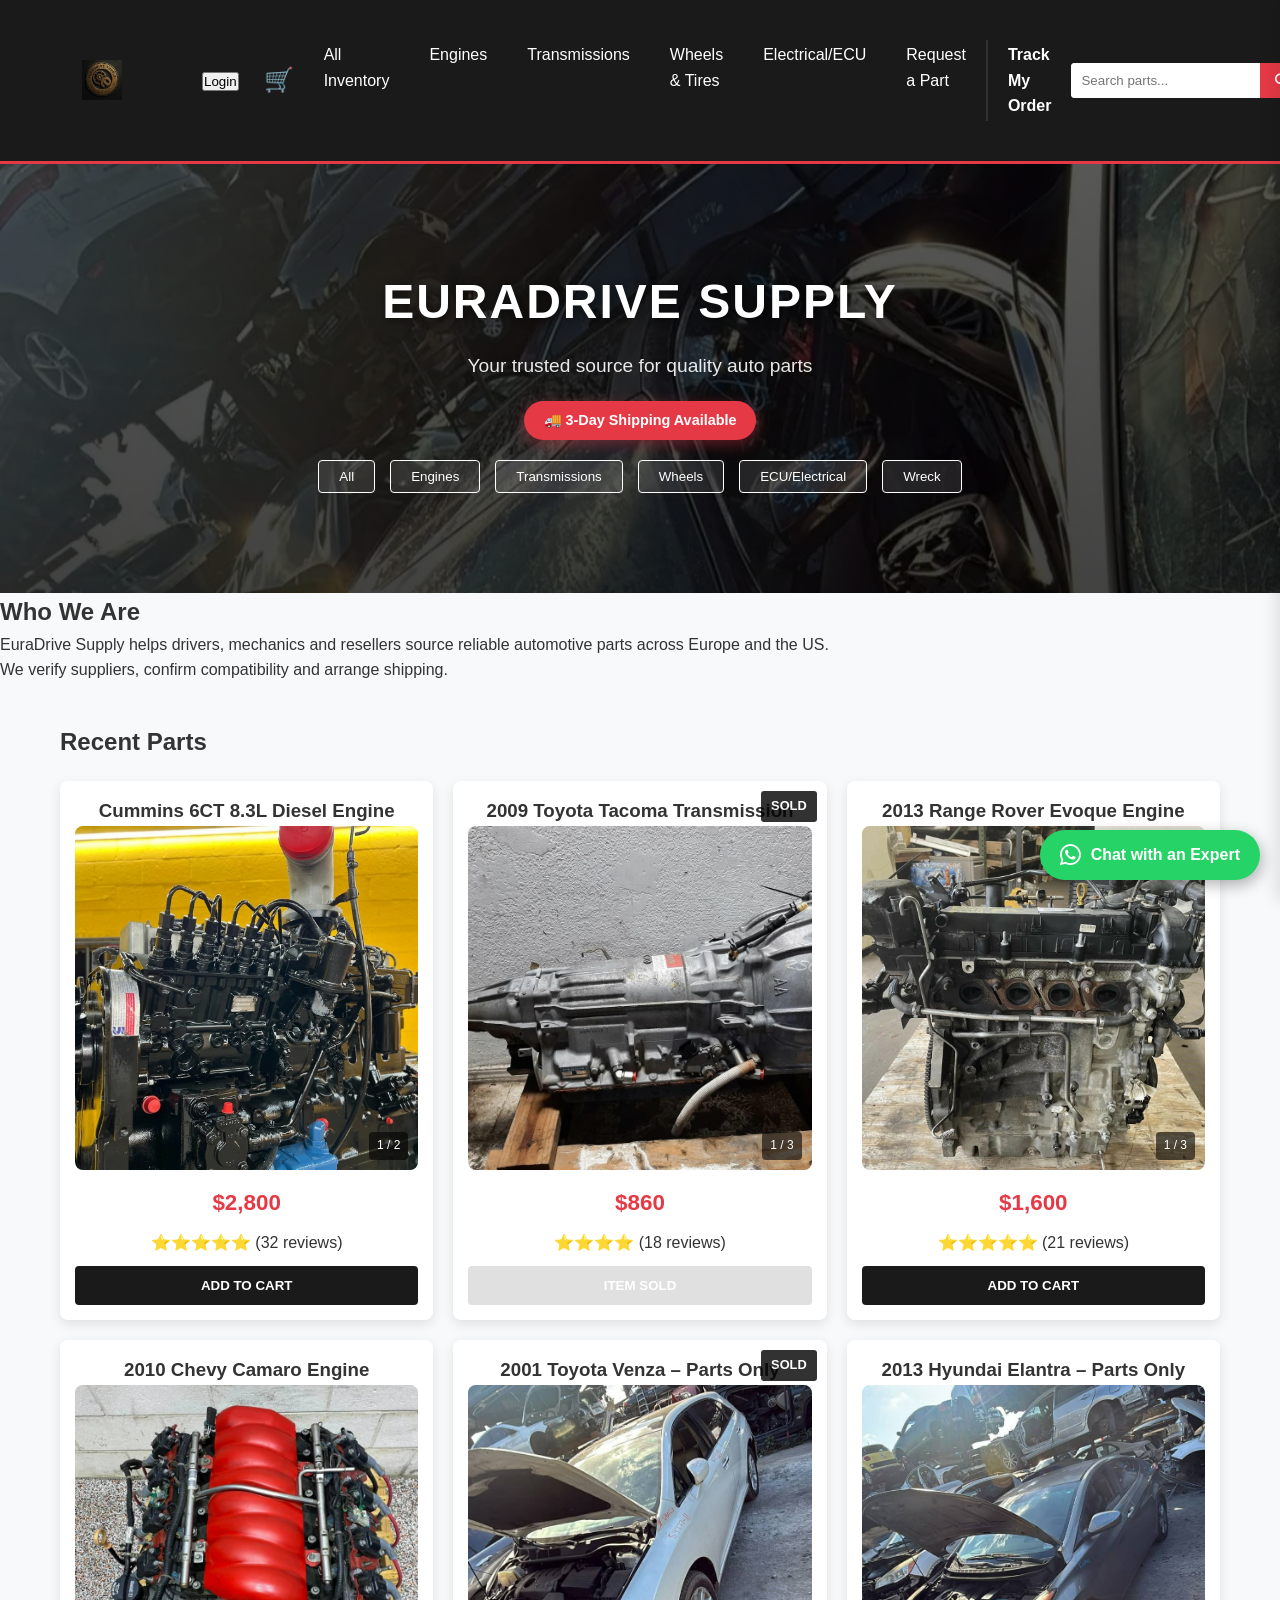
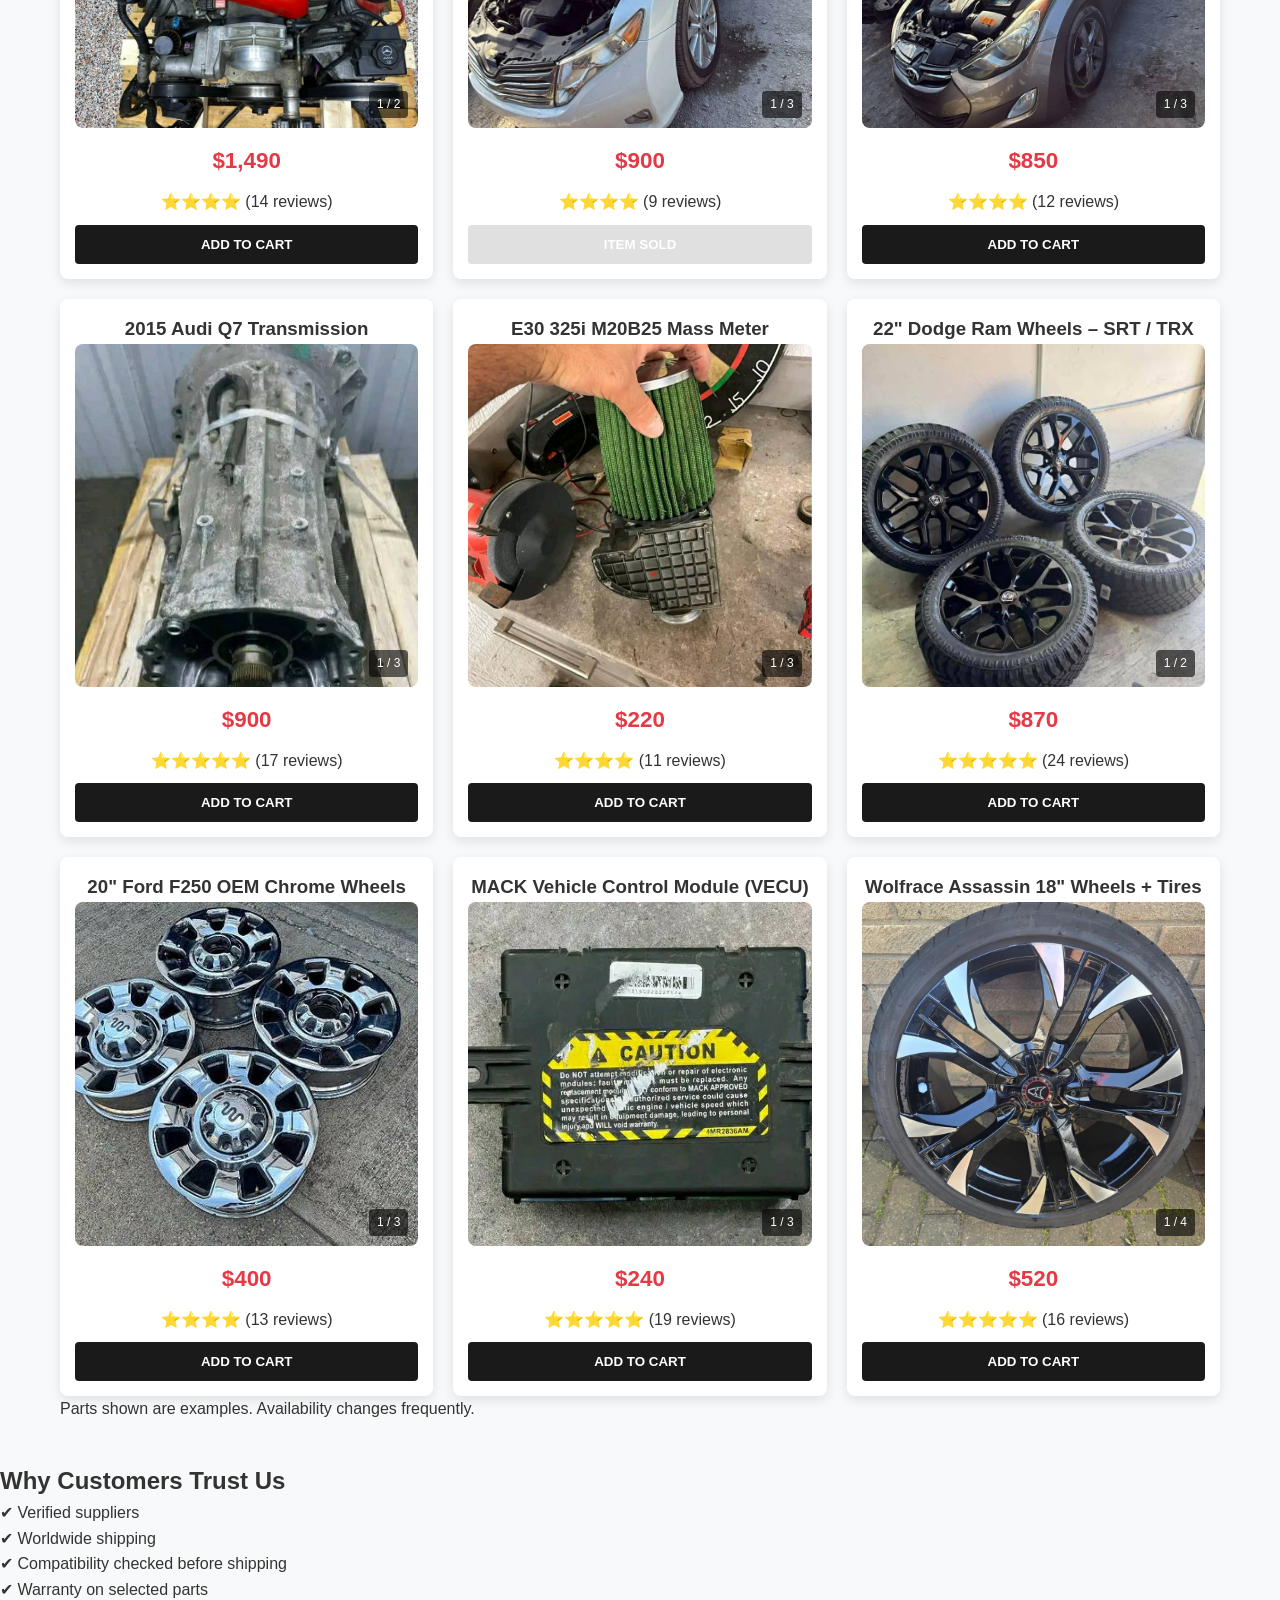
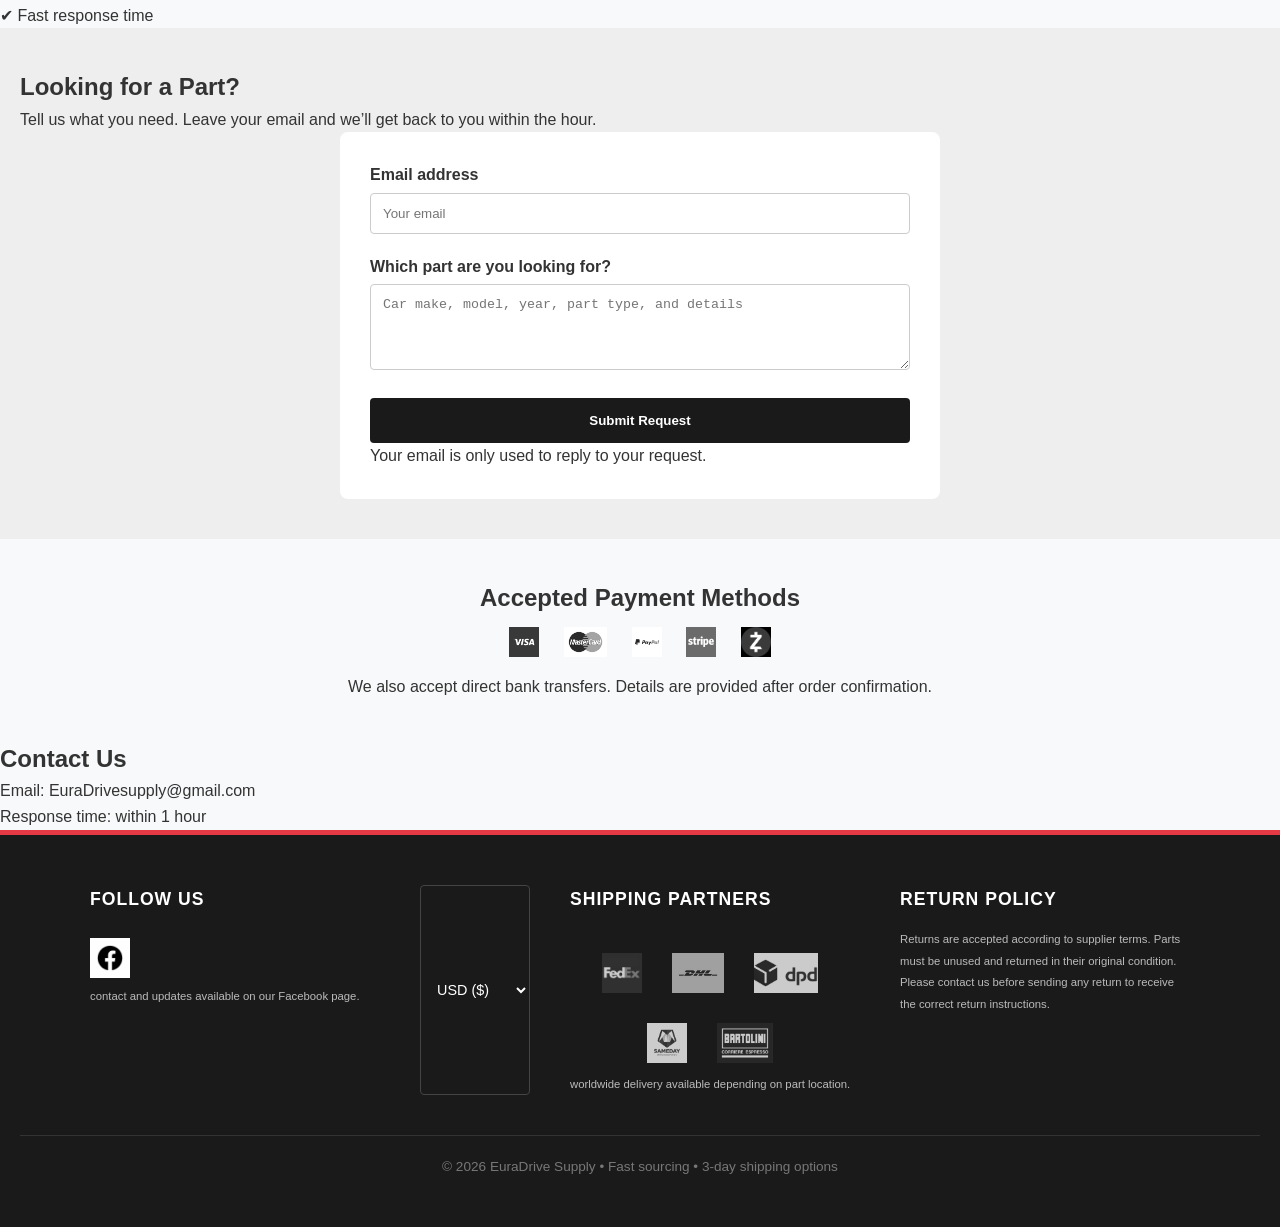
==== commit af9fce47: "Add files via upload" ====
--- a/index.html
+++ b/index.html
@@ -245,7 +245,7 @@
             />
             <span class="gallery-count"></span>
           </div>
-          <p class="price">$2,800</p>
+          <p class="price" data-usd="2800">$2,800</p>
           <p class="rating">⭐⭐⭐⭐⭐ (32 reviews)</p>
           <button class="add-to-cart">Add to Cart</button>
         </div>
@@ -265,7 +265,7 @@
             />
             <span class="gallery-count"></span>
           </div>
-          <p class="price">$860</p>
+          <p class="price" data-usd="860">$860</p>
           <p class="rating">⭐⭐⭐⭐ (18 reviews)</p>
           <button class="add-to-cart" disabled>Item Sold</button>
         </div>
@@ -284,7 +284,7 @@
             />
             <span class="gallery-count"></span>
           </div>
-          <p class="price">$1,600</p>
+          <p class="price" data-usd="1600">$1,600</p>
           <p class="rating">⭐⭐⭐⭐⭐ (21 reviews)</p>
           <button class="add-to-cart">Add to Cart</button>
         </div>
@@ -303,7 +303,7 @@
             />
             <span class="gallery-count"></span>
           </div>
-          <p class="price">$1,490</p>
+          <p class="price" data-usd="1490">$1,490</p>
           <p class="rating">⭐⭐⭐⭐ (14 reviews)</p>
           <button class="add-to-cart">Add to Cart</button>
         </div>
@@ -323,7 +323,7 @@
             />
             <span class="gallery-count"></span>
           </div>
-          <p class="price">$900</p>
+          <p class="price" data-usd="900">$900</p>
           <p class="rating">⭐⭐⭐⭐ (9 reviews)</p>
           <button class="add-to-cart" disabled>Item Sold</button>
         </div>
@@ -342,7 +342,7 @@
             />
             <span class="gallery-count"></span>
           </div>
-          <p class="price">$850</p>
+          <p class="price" data-usd="850">$850</p>
           <p class="rating">⭐⭐⭐⭐ (12 reviews)</p>
           <button class="add-to-cart">Add to Cart</button>
         </div>
@@ -361,7 +361,7 @@
             />
             <span class="gallery-count"></span>
           </div>
-          <p class="price">$900</p>
+          <p class="price" data-usd="900">$900</p>
           <p class="rating">⭐⭐⭐⭐⭐ (17 reviews)</p>
           <button class="add-to-cart">Add to Cart</button>
         </div>
@@ -376,7 +376,7 @@
             />
             <span class="gallery-count"></span>
           </div>
-          <p class="price">$220</p>
+          <p class="price" data-usd="220">$220</p>
           <p class="rating">⭐⭐⭐⭐ (11 reviews)</p>
           <button class="add-to-cart">Add to Cart</button>
         </div>
@@ -395,7 +395,7 @@
             />
             <span class="gallery-count"></span>
           </div>
-          <p class="price">$870</p>
+          <p class="price" data-usd="870">$870</p>
           <p class="rating">⭐⭐⭐⭐⭐ (24 reviews)</p>
           <button class="add-to-cart">Add to Cart</button>
         </div>
@@ -414,7 +414,7 @@
             />
             <span class="gallery-count"></span>
           </div>
-          <p class="price">$400</p>
+          <p class="price" data-usd="400">$400</p>
           <p class="rating">⭐⭐⭐⭐ (13 reviews)</p>
           <button class="add-to-cart">Add to Cart</button>
         </div>
@@ -433,7 +433,7 @@
             />
             <span class="gallery-count"></span>
           </div>
-          <p class="price">$240</p>
+          <p class="price" data-usd="240">$240</p>
           <p class="rating">⭐⭐⭐⭐⭐ (19 reviews)</p>
           <button class="add-to-cart">Add to Cart</button>
         </div>
@@ -452,7 +452,7 @@
             />
             <span class="gallery-count"></span>
           </div>
-          <p class="price">$520</p>
+          <p class="price" data-usd="520">$520</p>
           <p class="rating">⭐⭐⭐⭐⭐ (16 reviews)</p>
           <button class="add-to-cart">Add to Cart</button>
         </div>
@@ -604,6 +604,13 @@
             <small>contact and updates available on our Facebook page.</small>
           </p>
         </div>
+        <select id="currency-select" class="currency-select">
+          <option value="USD">USD ($)</option>
+          <option value="EUR">EUR (€)</option>
+          <option value="GBP">GBP (£)</option>
+          <option value="RON">RON (lei)</option>
+          <option value="PLN">PLN (zł)</option>
+        </select>
 
         <!-- SHIPPING PARTNERS -->
         <div class="footer-block">
@@ -730,6 +737,33 @@
         ></div>
       </div>
     </div>
+    <div id="newsletter-modal" class="modal newsletter-overlay">
+      <div class="newsletter-content">
+        <span class="close-newsletter" id="close-news">&times;</span>
+
+        <div class="newsletter-flex">
+          <div class="newsletter-img">
+            <img src="images/newsletter-part.jpg" alt="Exclusive Offers" />
+          </div>
+
+          <div class="newsletter-form-side">
+            <h2>Join the Garage</h2>
+            <p>Sign up for exclusive offers, new products, and more.</p>
+            <form id="newsletter-form">
+              <input
+                type="email"
+                id="news-email"
+                placeholder="Enter your email"
+                required
+              />
+              <button type="submit" class="news-btn">Get Early Access</button>
+            </form>
+            <p class="tiny-text">performance driven. Unsubscribe anytime.</p>
+          </div>
+        </div>
+      </div>
+    </div>
+    <div id="review-toast-container" class="review-toast-container"></div>
 
     <script src="script.js"></script>
     <script type="module" src="./firebase.js"></script>
--- a/css/style.css
+++ b/css/style.css
@@ -1110,3 +1110,180 @@
     height: 20px;
   }
 }
+.newsletter-content {
+  background: white;
+  width: 90%;
+  max-width: 700px;
+  border-radius: 12px;
+  overflow: hidden; /* Clips the image to the border radius */
+  position: relative;
+  animation: slideUp 0.5s ease;
+}
+
+.newsletter-flex {
+  display: flex;
+  flex-direction: row;
+}
+
+.newsletter-img {
+  flex: 1;
+  display: block;
+}
+
+.newsletter-img img {
+  width: 100%;
+  height: 100%;
+  object-fit: cover;
+}
+
+.newsletter-form-side {
+  flex: 1;
+  padding: 40px;
+  text-align: left;
+  display: flex;
+  flex-direction: column;
+  justify-content: center;
+}
+
+.newsletter-form-side h2 {
+  color: var(--dark-bg);
+  margin-bottom: 10px;
+}
+
+.news-btn {
+  width: 100%;
+  padding: 12px;
+  background: var(--primary-red);
+  color: white;
+  border: none;
+  border-radius: 4px;
+  font-weight: bold;
+  cursor: pointer;
+  margin-top: 10px;
+}
+
+.close-newsletter {
+  position: absolute;
+  top: 15px;
+  right: 20px;
+  font-size: 1.5rem;
+  cursor: pointer;
+  z-index: 10;
+}
+
+/* Responsive: Stack image on top of text for phones */
+@media (max-width: 600px) {
+  .newsletter-flex {
+    flex-direction: column;
+  }
+  .newsletter-img {
+    height: 150px;
+  }
+}
+.review-toast-container {
+  position: fixed;
+  bottom: 20px;
+  left: 20px;
+  z-index: 9999;
+  pointer-events: none; /* Allows clicking through the container itself */
+}
+
+.review-card {
+  background: white;
+  color: #333;
+  padding: 15px 20px;
+  border-radius: 8px;
+  box-shadow: 0 10px 25px rgba(0, 0, 0, 0.2);
+  width: 280px;
+  margin-top: 10px;
+  position: relative;
+  pointer-events: auto; /* Re-enables clicking for the card and X button */
+  display: flex;
+  flex-direction: column;
+  gap: 5px;
+  border-left: 4px solid #25d366; /* WhatsApp green for a "verified" feel */
+  animation: slideInLeft 0.5s ease-out;
+}
+
+.review-card h4 {
+  margin: 0;
+  font-size: 0.9rem;
+  color: var(--dark-bg);
+}
+
+.review-card p {
+  margin: 0;
+  font-size: 0.8rem;
+  line-height: 1.4;
+}
+
+.review-stars {
+  color: #ffb400;
+  font-size: 0.8rem;
+}
+
+.close-review {
+  position: absolute;
+  top: 5px;
+  right: 10px;
+  cursor: pointer;
+  font-size: 1.2rem;
+  color: #999;
+}
+
+.close-review:hover {
+  color: var(--primary-red);
+}
+
+/* Animation */
+@keyframes slideInLeft {
+  from {
+    transform: translateX(-120%);
+    opacity: 0;
+  }
+  to {
+    transform: translateX(0);
+    opacity: 1;
+  }
+}
+
+@keyframes fadeOut {
+  from {
+    opacity: 1;
+  }
+  to {
+    opacity: 0;
+  }
+}
+.review-card h4::after {
+  content: " Verified Buyer";
+  font-size: 0.65rem;
+  color: #25d366;
+  font-weight: normal;
+  margin-left: 5px;
+  vertical-align: middle;
+}
+
+/* Add a slight background blur to the card for a modern look */
+.review-card {
+  backdrop-filter: blur(5px);
+  background: rgba(255, 255, 255, 0.95);
+  border: 1px solid rgba(0, 0, 0, 0.05);
+}
+.currency-select {
+  min-width: 110px; /* Increased slightly for longer currency names */
+  background: #1a1a1a;
+  color: #ffffff;
+  border: 1px solid #444;
+  padding: 6px 12px;
+  border-radius: 4px;
+  font-family: inherit;
+  font-size: 0.9rem;
+  cursor: pointer;
+  transition: all 0.2s ease;
+}
+
+.currency-select:focus {
+  border-color: var(--primary-red);
+  box-shadow: 0 0 5px rgba(230, 57, 70, 0.3);
+}
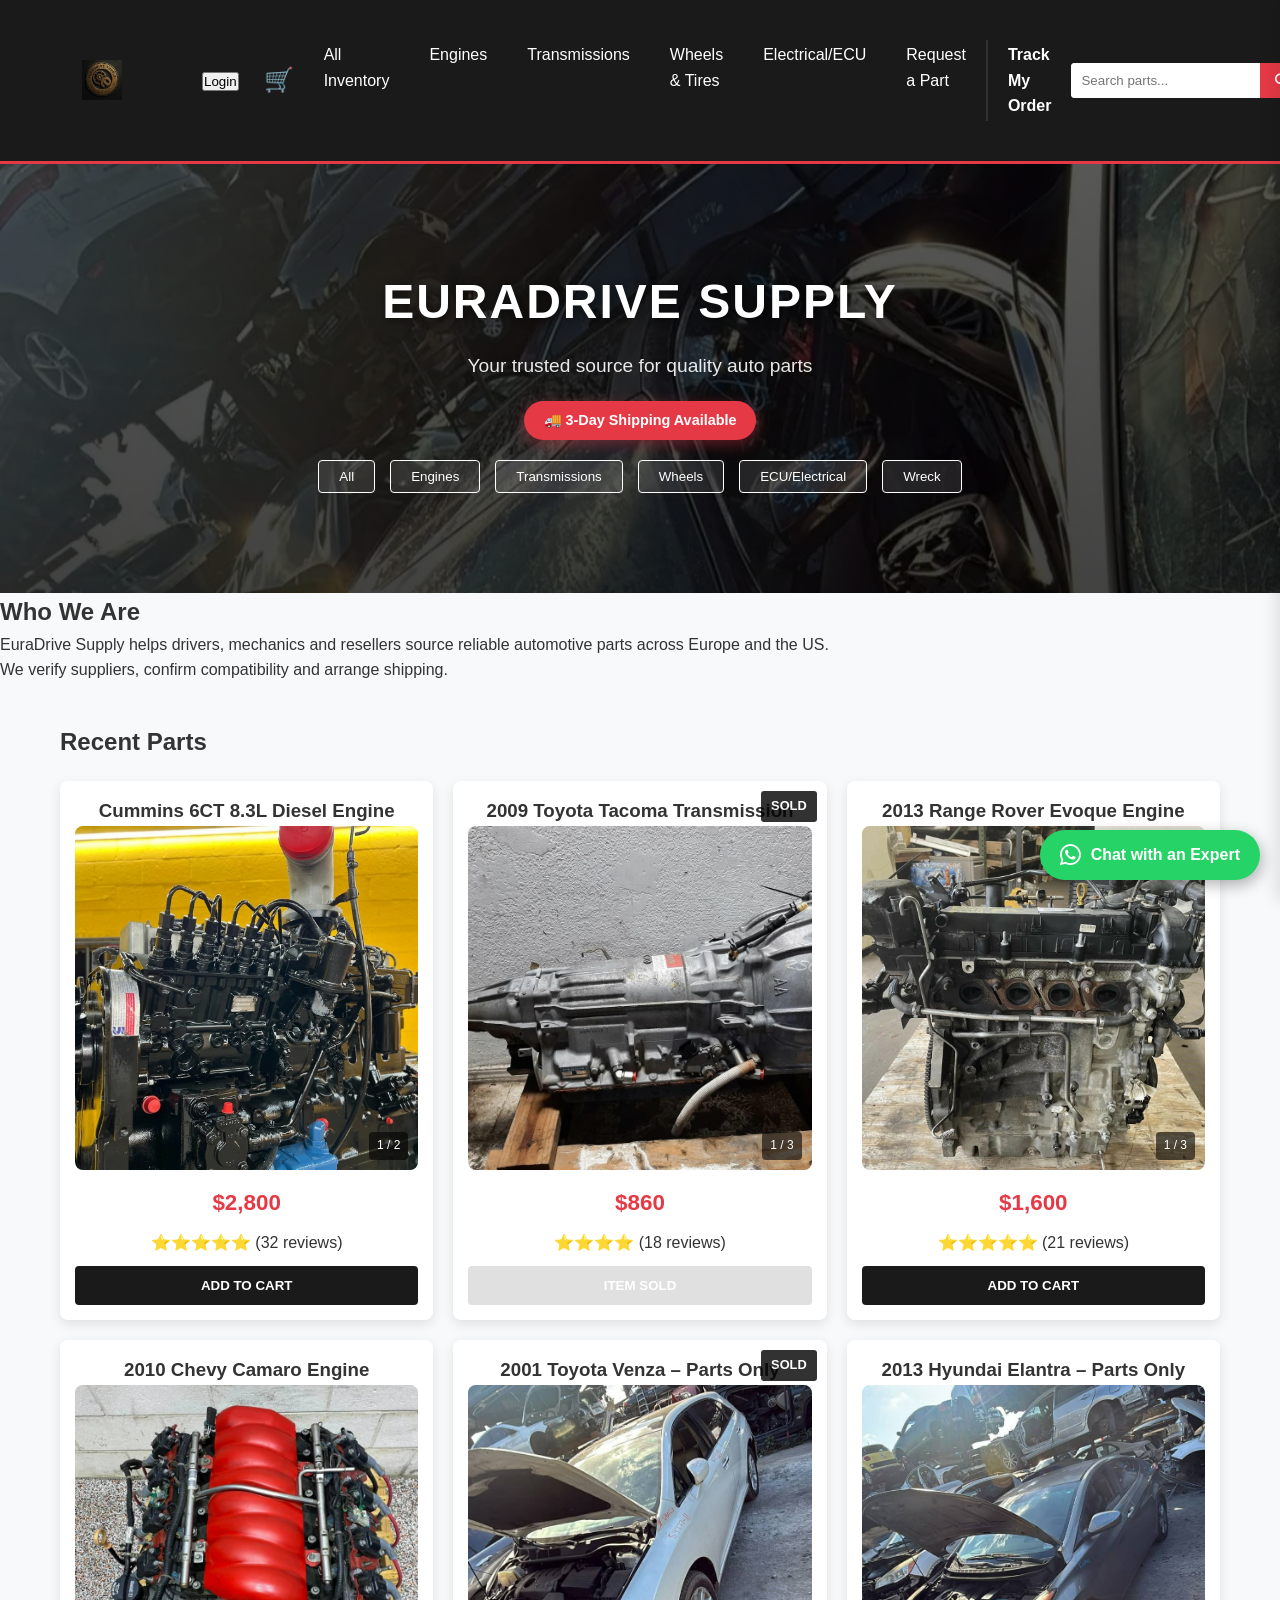
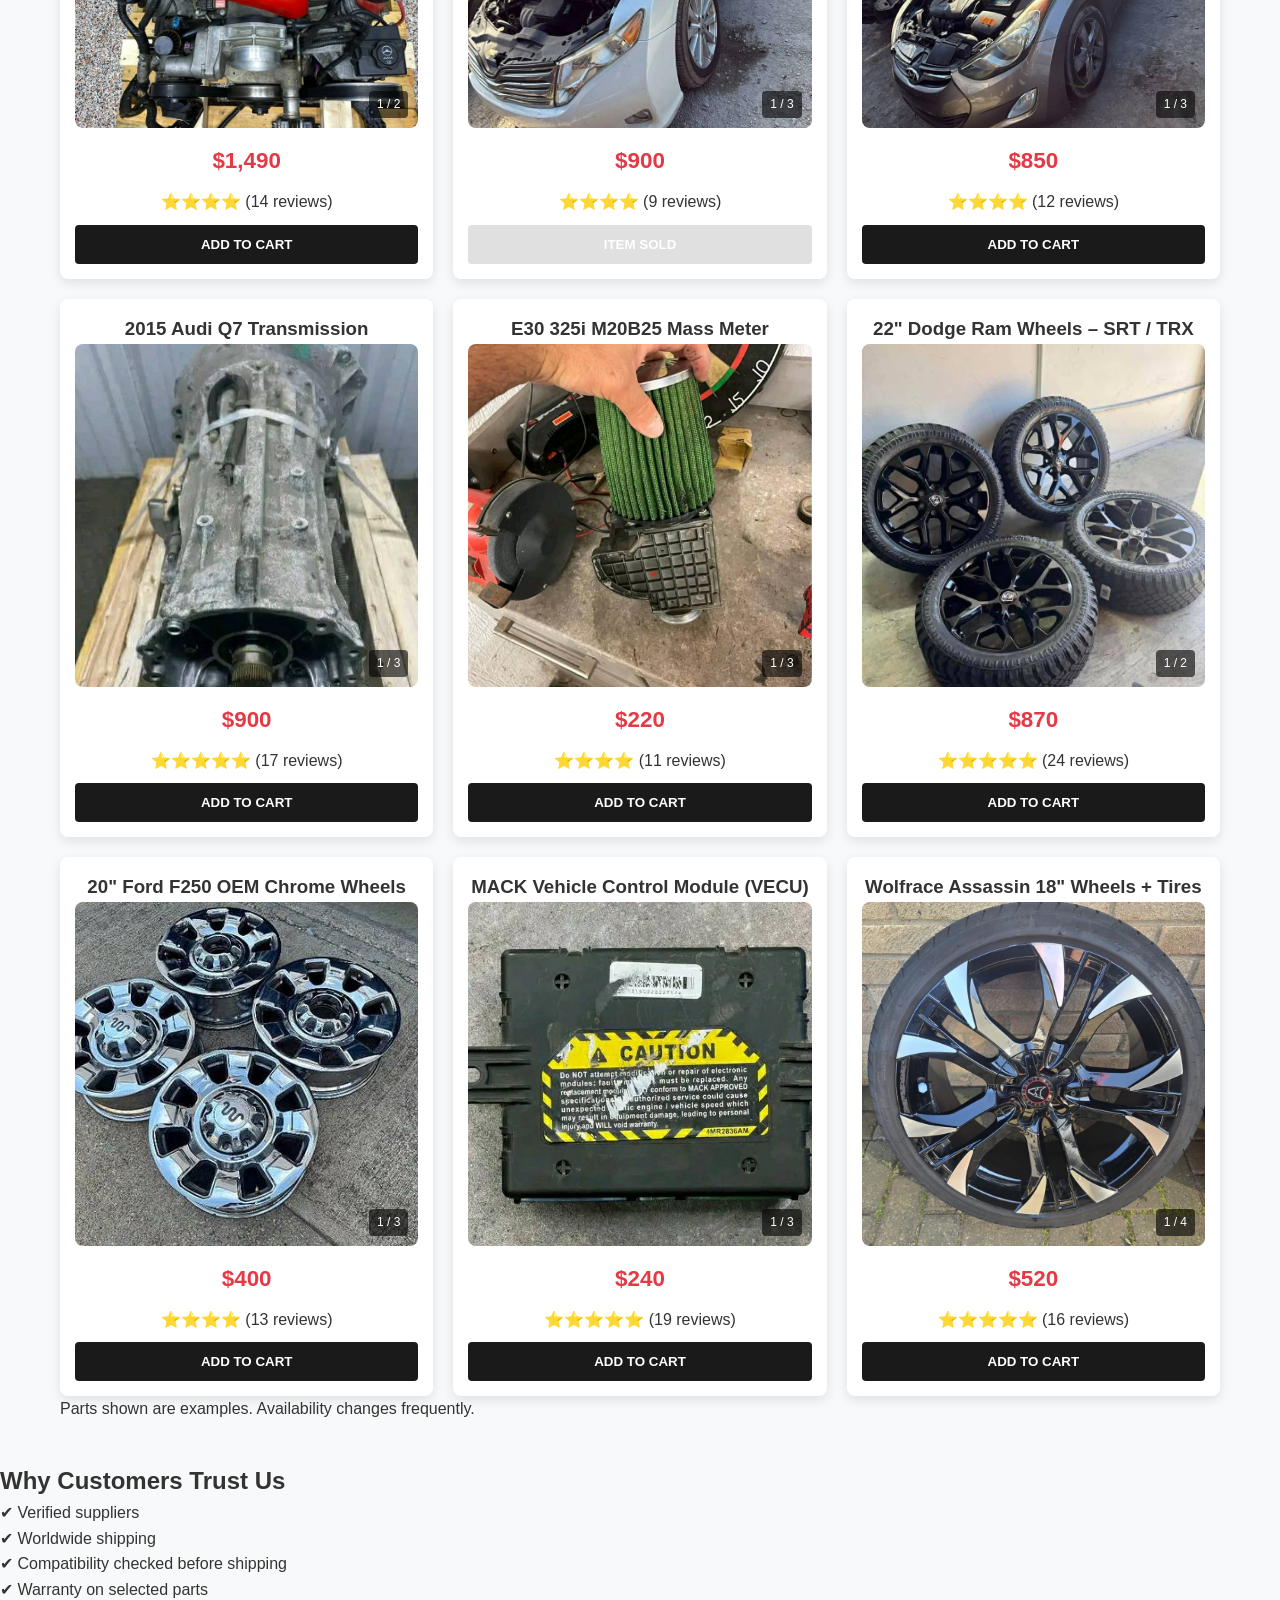
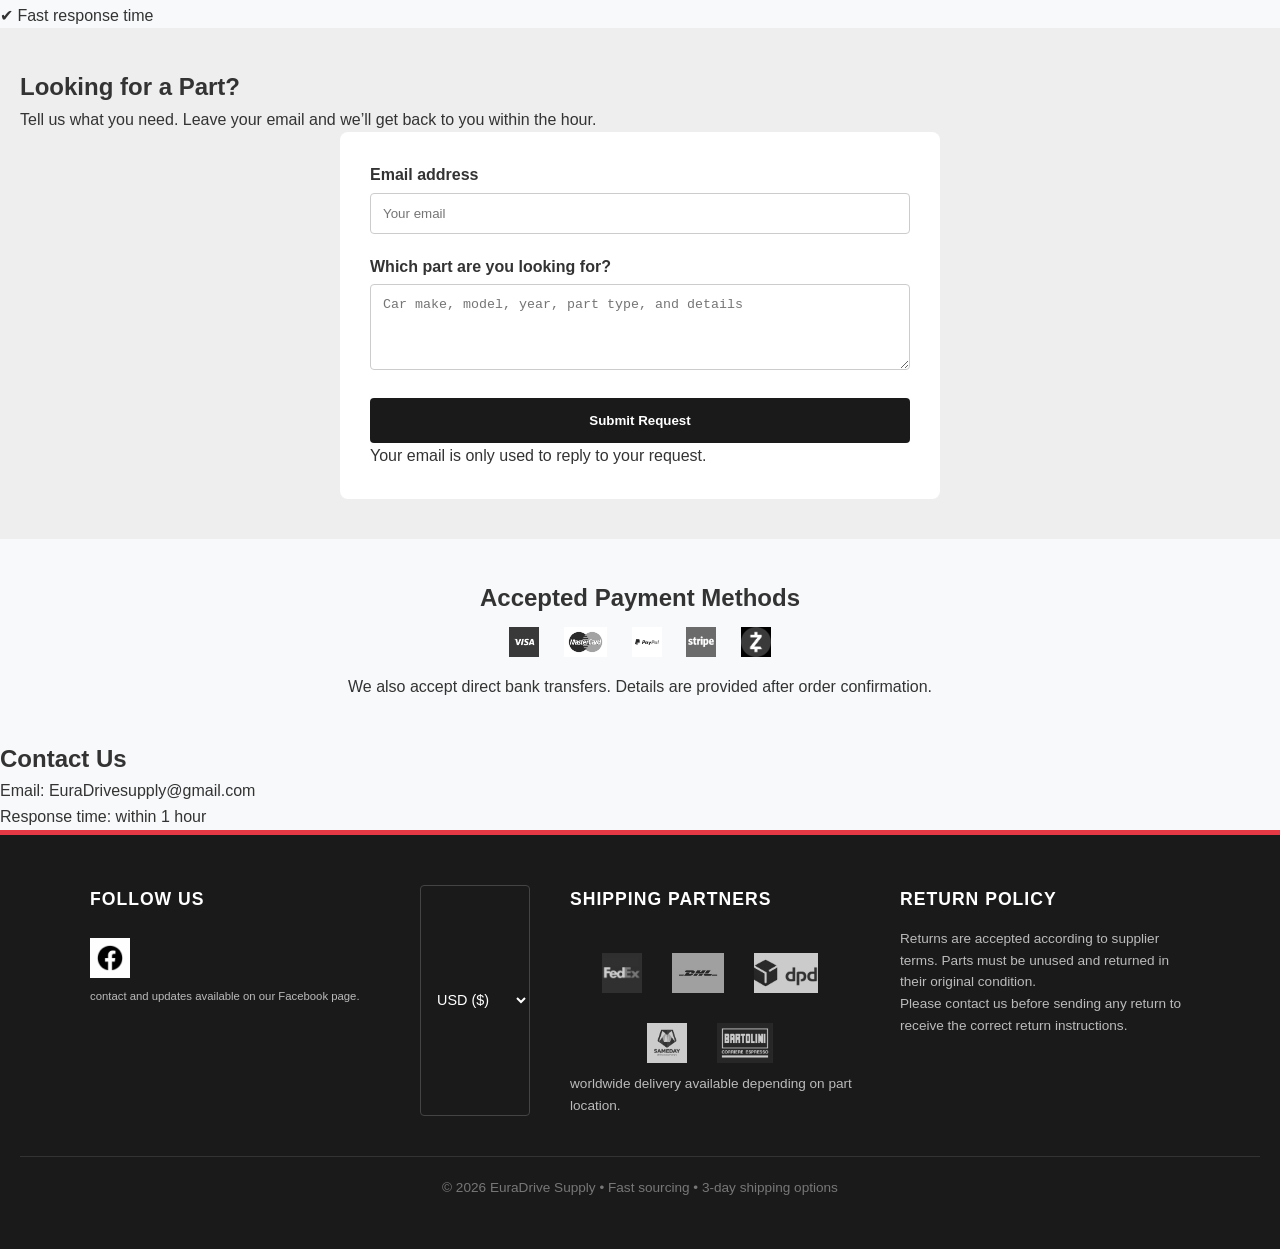
==== commit 45ea6343: "Add files via upload" ====
--- a/index.html
+++ b/index.html
@@ -137,7 +137,9 @@
 
         <div class="nav-right">
           <div id="auth-ui">
-            <button id="login-nav-btn" class="login-btn">Login</button>
+            <button id="login-nav-btn" class="login-btn" data-i18n="login">
+              Login
+            </button>
 
             <div id="user-profile" class="user-profile" style="display: none">
               <div id="user-avatar" class="user-avatar"></div>
@@ -157,22 +159,37 @@
           <a href="javascript:void(0)" class="cat-link" data-category="all"
             >All Inventory</a
           >
-          <a href="javascript:void(0)" class="cat-link" data-category="engine"
+          <a
+            href="javascript:void(0)"
+            class="cat-link"
+            data-category="engine"
+            data-i18n="nav_engines"
             >Engines</a
           >
           <a
             href="javascript:void(0)"
             class="cat-link"
             data-category="transmission"
+            data-i18n="nav_transmissions"
             >Transmissions</a
           >
-          <a href="javascript:void(0)" class="cat-link" data-category="wheels"
+          <a
+            href="javascript:void(0)"
+            class="cat-link"
+            data-category="wheels"
+            data-i18n="nav_wheels"
             >Wheels & Tires</a
           >
-          <a href="javascript:void(0)" class="cat-link" data-category="ecu"
+          <a
+            href="javascript:void(0)"
+            class="cat-link"
+            data-category="ecu"
+            data-i18n="nav_electrical/ecu"
             >Electrical/ECU</a
           >
-          <a href="request.html">Request a Part</a>
+          <a href="request.html" data-i18n="nav_request_parts"
+            >Request a Part</a
+          >
 
           <hr
             style="
@@ -182,7 +199,12 @@
             "
           />
 
-          <a href="javascript:void(0)" class="track-trigger">Track My Order</a>
+          <a
+            href="javascript:void(0)"
+            class="track-trigger"
+            data-i18n="track_order"
+            >Track My Order</a
+          >
         </div>
       </div>
     </header>
@@ -228,7 +250,7 @@
 ========================= -->
 
     <section class="products">
-      <h2>Recent Parts</h2>
+      <h2 data-i18n="recent_parts">Recent Parts</h2>
 
       <div class="product-grid">
         <div
@@ -247,7 +269,9 @@
           </div>
           <p class="price" data-usd="2800">$2,800</p>
           <p class="rating">⭐⭐⭐⭐⭐ (32 reviews)</p>
-          <button class="add-to-cart">Add to Cart</button>
+          <button class="add-to-cart" data-i18n="add_to_cart">
+            Add to Cart
+          </button>
         </div>
 
         <div
@@ -286,7 +310,9 @@
           </div>
           <p class="price" data-usd="1600">$1,600</p>
           <p class="rating">⭐⭐⭐⭐⭐ (21 reviews)</p>
-          <button class="add-to-cart">Add to Cart</button>
+          <button class="add-to-cart" data-i18n="add_to_cart">
+            Add to Cart
+          </button>
         </div>
 
         <div
@@ -305,7 +331,9 @@
           </div>
           <p class="price" data-usd="1490">$1,490</p>
           <p class="rating">⭐⭐⭐⭐ (14 reviews)</p>
-          <button class="add-to-cart">Add to Cart</button>
+          <button class="add-to-cart" data-i18n="add_to_cart">
+            Add to Cart
+          </button>
         </div>
 
         <div
@@ -344,7 +372,9 @@
           </div>
           <p class="price" data-usd="850">$850</p>
           <p class="rating">⭐⭐⭐⭐ (12 reviews)</p>
-          <button class="add-to-cart">Add to Cart</button>
+          <button class="add-to-cart" data-i18n="add_to_cart">
+            Add to Cart
+          </button>
         </div>
 
         <div
@@ -363,7 +393,9 @@
           </div>
           <p class="price" data-usd="900">$900</p>
           <p class="rating">⭐⭐⭐⭐⭐ (17 reviews)</p>
-          <button class="add-to-cart">Add to Cart</button>
+          <button class="add-to-cart" data-i18n="add_to_cart">
+            Add to Cart
+          </button>
         </div>
 
         <div class="product" data-name="e30 325i m20b25 mass meter">
@@ -378,7 +410,9 @@
           </div>
           <p class="price" data-usd="220">$220</p>
           <p class="rating">⭐⭐⭐⭐ (11 reviews)</p>
-          <button class="add-to-cart">Add to Cart</button>
+          <button class="add-to-cart" data-i18n="add_to_cart">
+            Add to Cart
+          </button>
         </div>
 
         <div
@@ -397,7 +431,9 @@
           </div>
           <p class="price" data-usd="870">$870</p>
           <p class="rating">⭐⭐⭐⭐⭐ (24 reviews)</p>
-          <button class="add-to-cart">Add to Cart</button>
+          <button class="add-to-cart" data-i18n="add_to_cart">
+            Add to Cart
+          </button>
         </div>
 
         <div
@@ -416,7 +452,9 @@
           </div>
           <p class="price" data-usd="400">$400</p>
           <p class="rating">⭐⭐⭐⭐ (13 reviews)</p>
-          <button class="add-to-cart">Add to Cart</button>
+          <button class="add-to-cart" data-i18n="add_to_cart">
+            Add to Cart
+          </button>
         </div>
 
         <div
@@ -435,7 +473,9 @@
           </div>
           <p class="price" data-usd="240">$240</p>
           <p class="rating">⭐⭐⭐⭐⭐ (19 reviews)</p>
-          <button class="add-to-cart">Add to Cart</button>
+          <button class="add-to-cart" data-i18n="add_to_cart">
+            Add to Cart
+          </button>
         </div>
 
         <div
@@ -454,11 +494,13 @@
           </div>
           <p class="price" data-usd="520">$520</p>
           <p class="rating">⭐⭐⭐⭐⭐ (16 reviews)</p>
-          <button class="add-to-cart">Add to Cart</button>
-        </div>
-      </div>
-
-      <p class="note">
+          <button class="add-to-cart" data-i18n="add_to_cart">
+            Add to Cart
+          </button>
+        </div>
+      </div>
+
+      <p class="note" data-i18n="notes">
         Parts shown are examples. Availability changes frequently.
       </p>
     </section>
@@ -468,7 +510,7 @@
    ========================= -->
 
     <section class="trust">
-      <h2>Why Customers Trust Us</h2>
+      <h2 data-category="trust">Why Customers Trust Us</h2>
 
       <div class="trust-grid">
         <div>✔ Verified suppliers</div>
@@ -484,9 +526,9 @@
     </section>
 
     <section class="form-section">
-      <h2>Looking for a Part?</h2>
-
-      <p>
+      <h2 data-i18n="looking_for_a_part?">Looking for a Part?</h2>
+
+      <p data-i18n="contact_message">
         Tell us what you need. Leave your email and we’ll get back to you within
         the hour.
       </p>
@@ -520,7 +562,7 @@
 
     <!-- PAYMENT METHODS (moved here) -->
     <section class="payments">
-      <h2>Accepted Payment Methods</h2>
+      <h2 data-i18n="payment_methods">Accepted Payment Methods</h2>
 
       <div class="payment-icons">
         <img src="images/visa.png" alt="Visa" />
@@ -594,7 +636,7 @@
       <div class="footer-container">
         <!-- SOCIAL MEDIA -->
         <div class="footer-block">
-          <h3>Follow Us</h3>
+          <h3 data-i18n="follow_us">Follow Us</h3>
 
           <a href="https://www.facebook.com/share/17ovraQNPR/" target="_blank">
             <img src="images/facebook.png" alt="Facebook" class="social-icon" />
@@ -614,7 +656,7 @@
 
         <!-- SHIPPING PARTNERS -->
         <div class="footer-block">
-          <h3>Shipping Partners</h3>
+          <h3 data-i18n="shipping_partners">Shipping Partners</h3>
 
           <div class="couriers">
             <img src="images/fedex.png" alt="FedEx" />
@@ -624,7 +666,7 @@
             <img src="images/bartolini.png" alt="Bartolini" />
           </div>
 
-          <p>
+          <p data-i18n="delivery_message">
             <small
               >worldwide delivery available depending on part location.</small
             >
@@ -633,16 +675,16 @@
 
         <!-- RETURN POLICY -->
         <div class="footer-block">
-          <h3>Return Policy</h3>
-
-          <p>
+          <h3 data-i18n="return_policy">Return Policy</h3>
+
+          <p data-i18n="return_policy_message">
             <small>
               Returns are accepted according to supplier terms. Parts must be
               unused and returned in their original condition.
             </small>
           </p>
 
-          <p>
+          <p data-i18n="return_policy_message_2">
             <small>
               Please contact us before sending any return to receive the correct
               return instructions.
@@ -747,8 +789,10 @@
           </div>
 
           <div class="newsletter-form-side">
-            <h2>Join the Garage</h2>
-            <p>Sign up for exclusive offers, new products, and more.</p>
+            <h2 data-i18n="news_title">Join the Garage</h2>
+            <p data-i18n="news_text">
+              Sign up for exclusive offers, new products, and more.
+            </p>
             <form id="newsletter-form">
               <input
                 type="email"
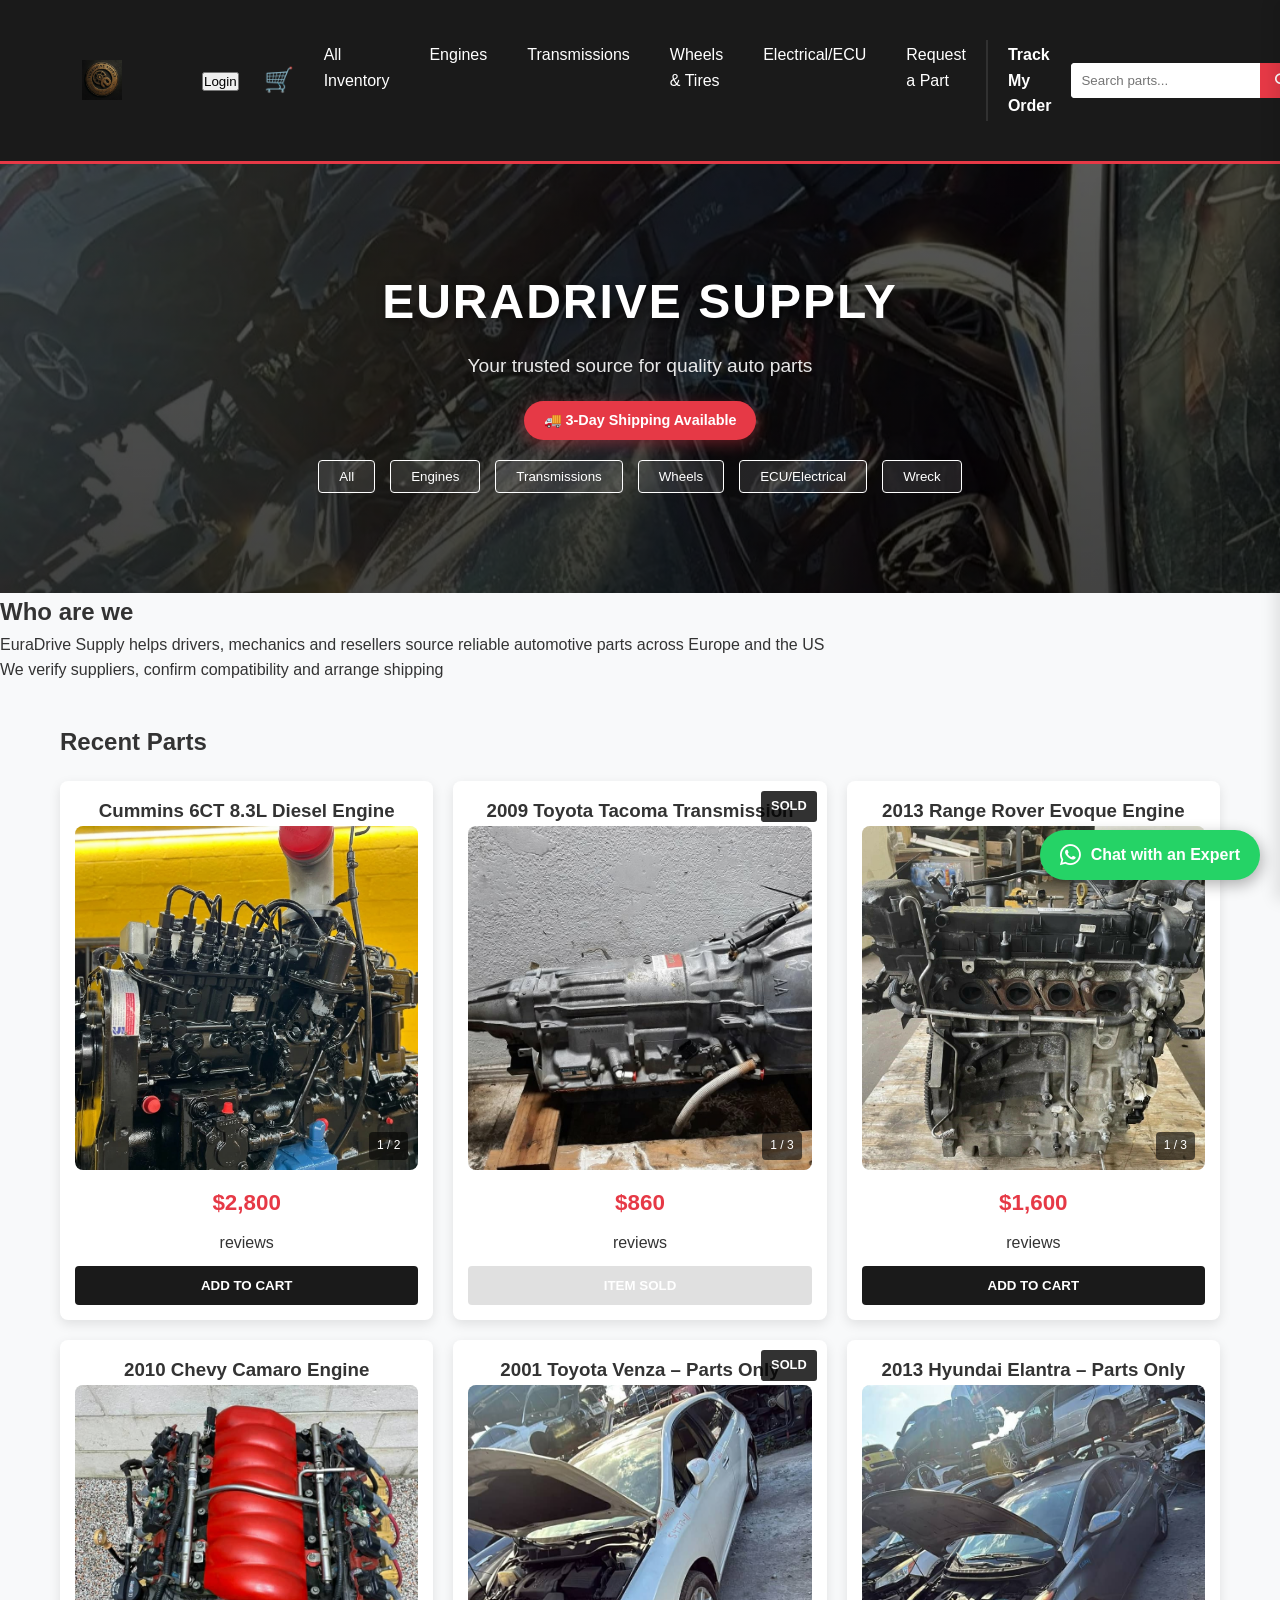
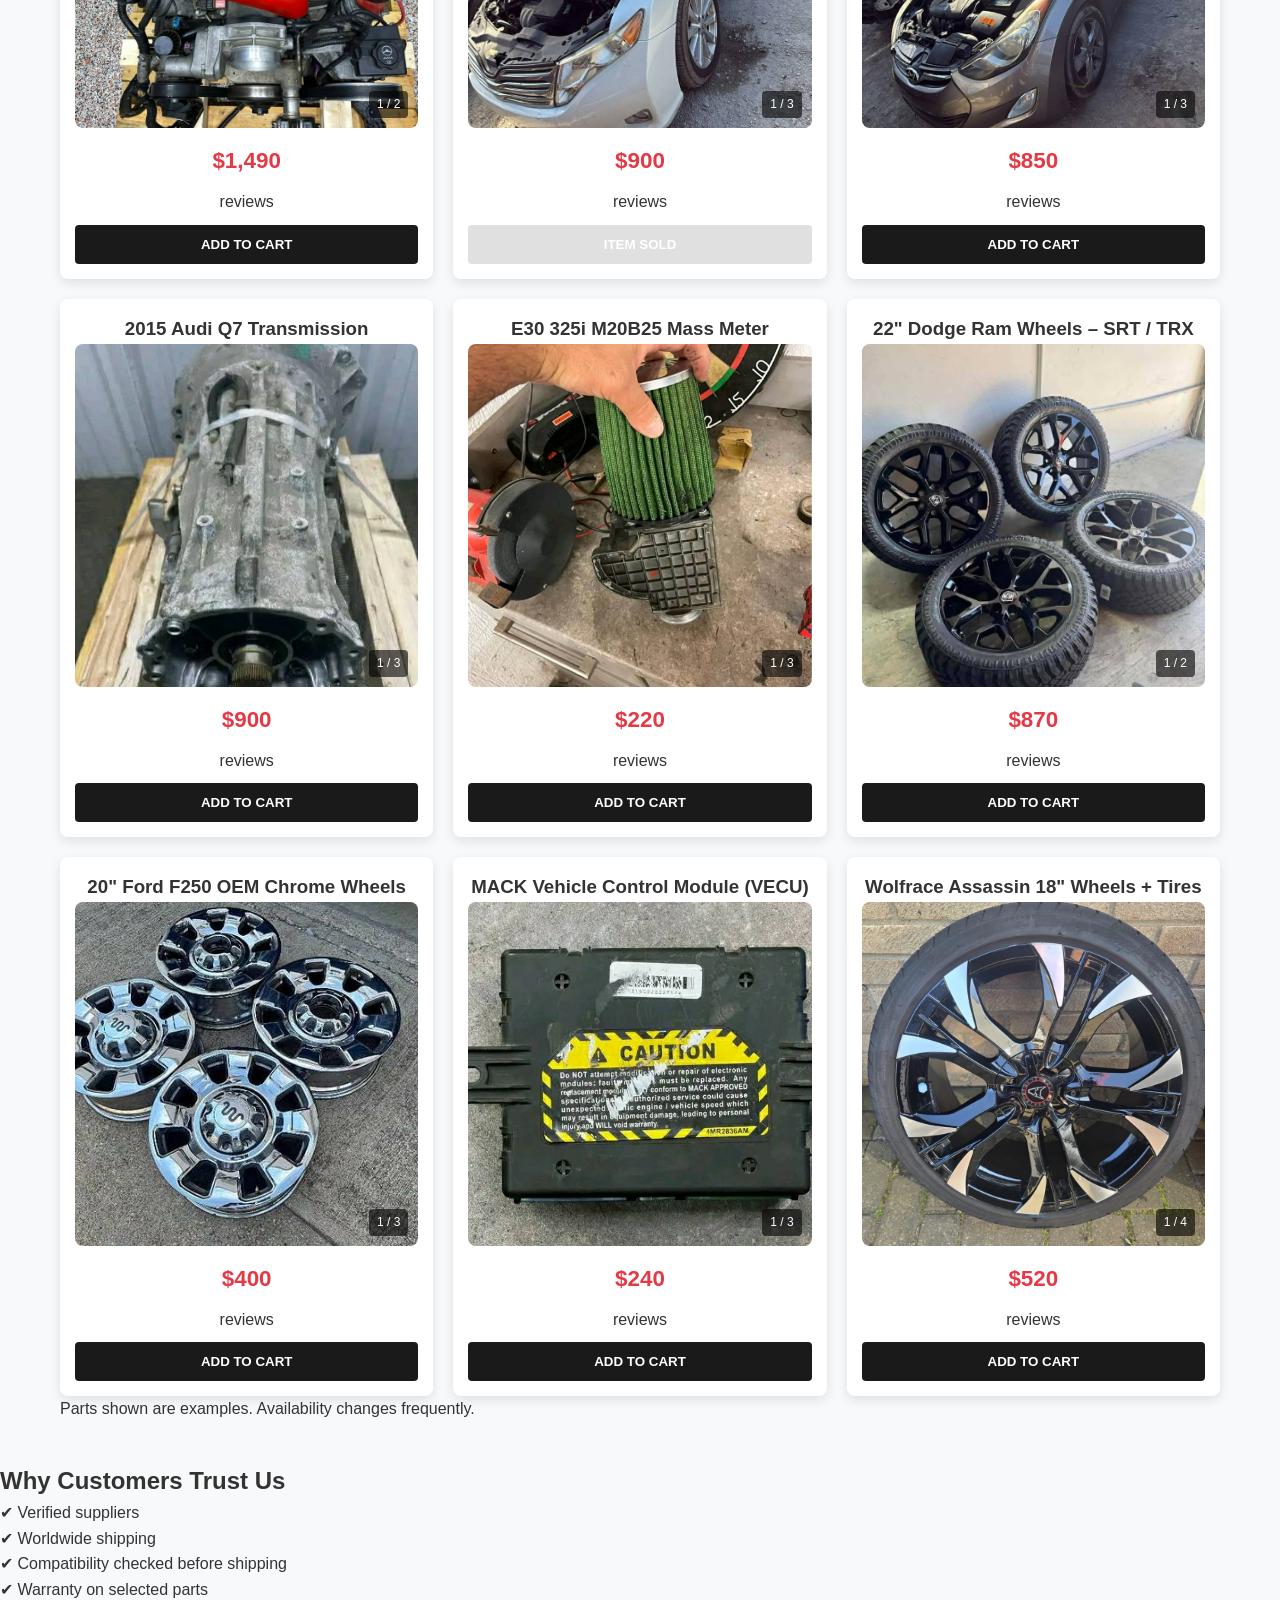
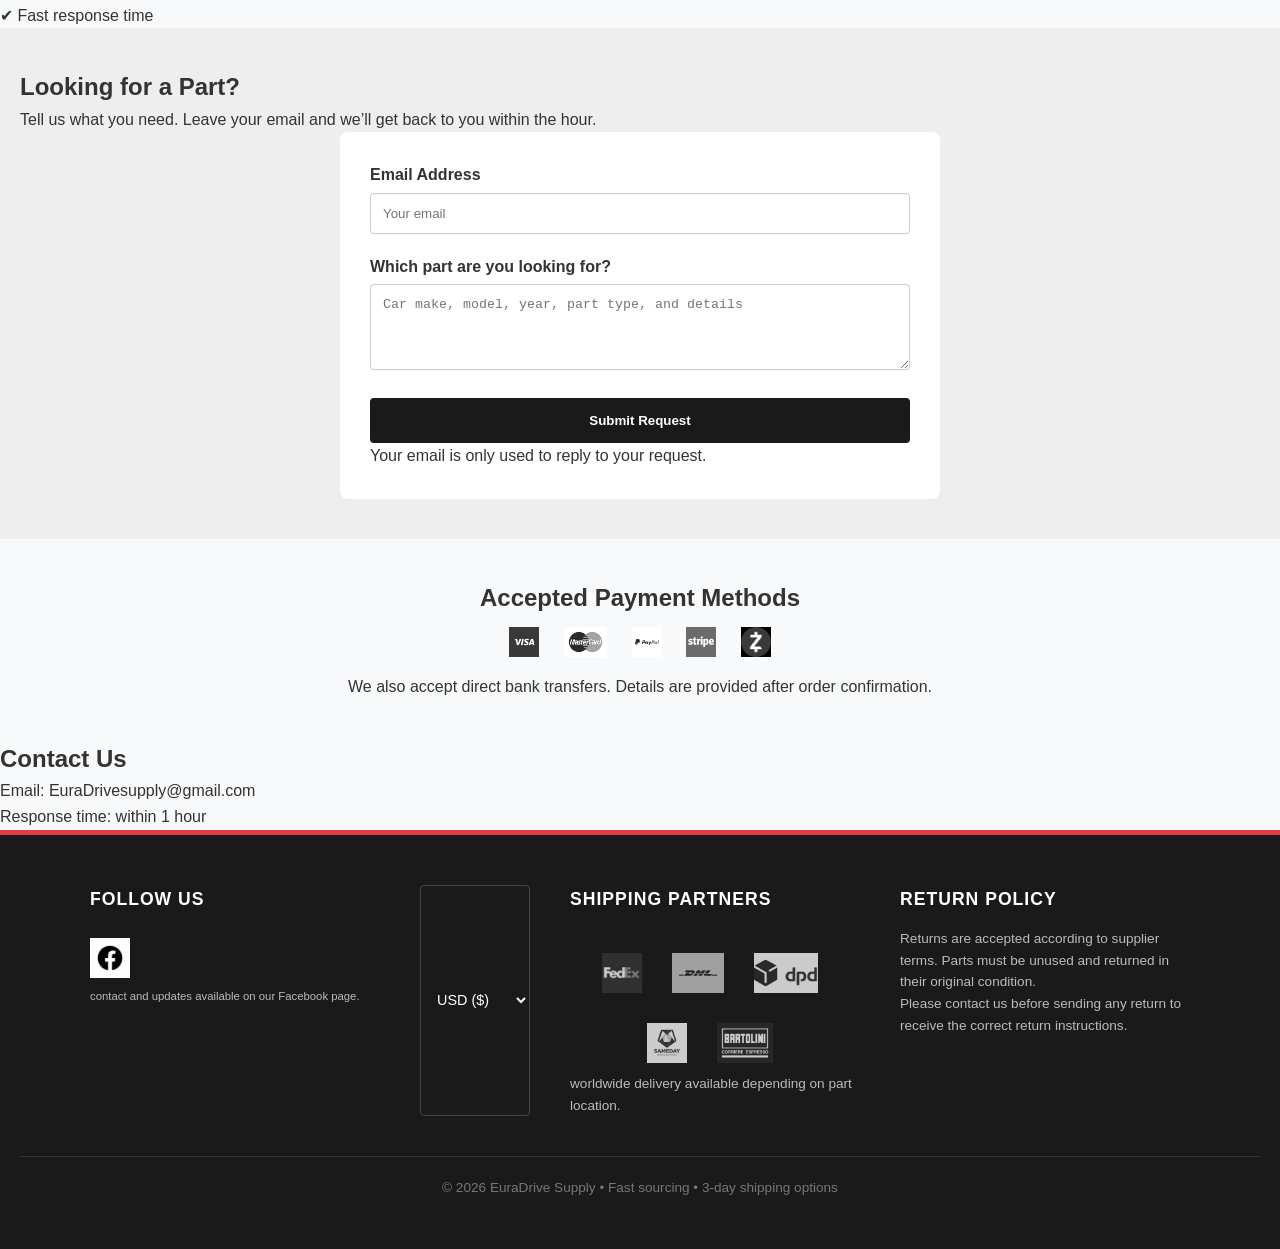
==== commit 69e1a331: "Add files via upload" ====
--- a/index.html
+++ b/index.html
@@ -156,7 +156,11 @@
         </div>
 
         <div id="mobile-menu" class="mobile-menu">
-          <a href="javascript:void(0)" class="cat-link" data-category="all"
+          <a
+            href="javascript:void(0)"
+            class="cat-link"
+            data-category="all"
+            data-i18n="all_parts"
             >All Inventory</a
           >
           <a
@@ -215,9 +219,13 @@
     <section class="hero">
       <h1>EuraDrive Supply</h1>
 
-      <p>Your trusted source for quality auto parts</p>
-
-      <span class="badge">🚚 3-Day Shipping Available</span>
+      <p data-i18n="hero_subtitle">
+        Your trusted source for quality auto parts
+      </p>
+
+      <span class="badge" data-i18n="av_shipping"
+        >🚚 3-Day Shipping Available</span
+      >
       <div class="category-bar">
         <button class="cat-btn" data-category="all">All</button>
         <button class="cat-btn" data-category="engine">Engines</button>
@@ -234,14 +242,16 @@
 ABOUT SECTION
 ========================= -->
     <section class="about">
-      <h2>Who We Are</h2>
-
-      <p>
+      <h2 data-i18n="description">Who We Are</h2>
+
+      <p data-i18n="description_text">
         EuraDrive Supply helps drivers, mechanics and resellers source reliable
         automotive parts across Europe and the US.
       </p>
 
-      <p>We verify suppliers, confirm compatibility and arrange shipping.</p>
+      <p data-i18n="description_text_2">
+        We verify suppliers, confirm compatibility and arrange shipping.
+      </p>
     </section>
 
     <!-- =========================
@@ -268,7 +278,7 @@
             <span class="gallery-count"></span>
           </div>
           <p class="price" data-usd="2800">$2,800</p>
-          <p class="rating">⭐⭐⭐⭐⭐ (32 reviews)</p>
+          <p class="rating" data-i18n="reviews">⭐⭐⭐⭐⭐ (32 reviews)</p>
           <button class="add-to-cart" data-i18n="add_to_cart">
             Add to Cart
           </button>
@@ -290,8 +300,10 @@
             <span class="gallery-count"></span>
           </div>
           <p class="price" data-usd="860">$860</p>
-          <p class="rating">⭐⭐⭐⭐ (18 reviews)</p>
-          <button class="add-to-cart" disabled>Item Sold</button>
+          <p class="rating" data-i18n="reviews">⭐⭐⭐⭐ (18 reviews)</p>
+          <button class="add-to-cart" disabled data-i18n="item_sold">
+            Item Sold
+          </button>
         </div>
 
         <div
@@ -309,7 +321,7 @@
             <span class="gallery-count"></span>
           </div>
           <p class="price" data-usd="1600">$1,600</p>
-          <p class="rating">⭐⭐⭐⭐⭐ (21 reviews)</p>
+          <p class="rating" data-i18n="reviews">⭐⭐⭐⭐⭐ (21 reviews)</p>
           <button class="add-to-cart" data-i18n="add_to_cart">
             Add to Cart
           </button>
@@ -330,7 +342,7 @@
             <span class="gallery-count"></span>
           </div>
           <p class="price" data-usd="1490">$1,490</p>
-          <p class="rating">⭐⭐⭐⭐ (14 reviews)</p>
+          <p class="rating" data-i18n="reviews">⭐⭐⭐⭐ (14 reviews)</p>
           <button class="add-to-cart" data-i18n="add_to_cart">
             Add to Cart
           </button>
@@ -352,8 +364,10 @@
             <span class="gallery-count"></span>
           </div>
           <p class="price" data-usd="900">$900</p>
-          <p class="rating">⭐⭐⭐⭐ (9 reviews)</p>
-          <button class="add-to-cart" disabled>Item Sold</button>
+          <p class="rating" data-i18n="reviews">⭐⭐⭐⭐ (9 reviews)</p>
+          <button class="add-to-cart" disabled data-i18n="item_sold">
+            Item Sold
+          </button>
         </div>
 
         <div
@@ -371,7 +385,7 @@
             <span class="gallery-count"></span>
           </div>
           <p class="price" data-usd="850">$850</p>
-          <p class="rating">⭐⭐⭐⭐ (12 reviews)</p>
+          <p class="rating" data-i18n="reviews">⭐⭐⭐⭐ (12 reviews)</p>
           <button class="add-to-cart" data-i18n="add_to_cart">
             Add to Cart
           </button>
@@ -392,7 +406,7 @@
             <span class="gallery-count"></span>
           </div>
           <p class="price" data-usd="900">$900</p>
-          <p class="rating">⭐⭐⭐⭐⭐ (17 reviews)</p>
+          <p class="rating" data-i18n="reviews">⭐⭐⭐⭐⭐ (17 reviews)</p>
           <button class="add-to-cart" data-i18n="add_to_cart">
             Add to Cart
           </button>
@@ -409,7 +423,7 @@
             <span class="gallery-count"></span>
           </div>
           <p class="price" data-usd="220">$220</p>
-          <p class="rating">⭐⭐⭐⭐ (11 reviews)</p>
+          <p class="rating" data-i18n="reviews">⭐⭐⭐⭐ (11 reviews)</p>
           <button class="add-to-cart" data-i18n="add_to_cart">
             Add to Cart
           </button>
@@ -430,7 +444,7 @@
             <span class="gallery-count"></span>
           </div>
           <p class="price" data-usd="870">$870</p>
-          <p class="rating">⭐⭐⭐⭐⭐ (24 reviews)</p>
+          <p class="rating" data-i18n="reviews">⭐⭐⭐⭐⭐ (24 reviews)</p>
           <button class="add-to-cart" data-i18n="add_to_cart">
             Add to Cart
           </button>
@@ -451,7 +465,7 @@
             <span class="gallery-count"></span>
           </div>
           <p class="price" data-usd="400">$400</p>
-          <p class="rating">⭐⭐⭐⭐ (13 reviews)</p>
+          <p class="rating" data-i18n="reviews">⭐⭐⭐⭐ (13 reviews)</p>
           <button class="add-to-cart" data-i18n="add_to_cart">
             Add to Cart
           </button>
@@ -472,7 +486,7 @@
             <span class="gallery-count"></span>
           </div>
           <p class="price" data-usd="240">$240</p>
-          <p class="rating">⭐⭐⭐⭐⭐ (19 reviews)</p>
+          <p class="rating" data-i18n="reviews">⭐⭐⭐⭐⭐ (19 reviews)</p>
           <button class="add-to-cart" data-i18n="add_to_cart">
             Add to Cart
           </button>
@@ -493,7 +507,7 @@
             <span class="gallery-count"></span>
           </div>
           <p class="price" data-usd="520">$520</p>
-          <p class="rating">⭐⭐⭐⭐⭐ (16 reviews)</p>
+          <p class="rating" data-i18n="reviews">⭐⭐⭐⭐⭐ (16 reviews)</p>
           <button class="add-to-cart" data-i18n="add_to_cart">
             Add to Cart
           </button>
@@ -510,18 +524,20 @@
    ========================= -->
 
     <section class="trust">
-      <h2 data-category="trust">Why Customers Trust Us</h2>
+      <h2 data-category="trust" data-i18n="why_trust">
+        Why Customers Trust Us
+      </h2>
 
       <div class="trust-grid">
-        <div>✔ Verified suppliers</div>
-
-        <div>✔ Worldwide shipping</div>
-
-        <div>✔ Compatibility checked before shipping</div>
-
-        <div>✔ Warranty on selected parts</div>
-
-        <div>✔ Fast response time</div>
+        <div data-i18n="wt1">✔ Verified suppliers</div>
+
+        <div data-i18n="wt2">✔ Worldwide shipping</div>
+
+        <div data-i18n="wt3">✔ Compatibility checked before shipping</div>
+
+        <div data-i18n="wt4">✔ Warranty on selected parts</div>
+
+        <div data-i18n="wt5">✔ Fast response time</div>
       </div>
     </section>
 
@@ -539,10 +555,10 @@
           action="https://formspree.io/f/xdaangll"
           method="POST"
         >
-          <label>Email address</label>
+          <label data-i18n="label1">Email address</label>
           <input type="email" name="email" required placeholder="Your email" />
 
-          <label>Which part are you looking for?</label>
+          <label data-i18n="label2">Which part are you looking for?</label>
 
           <textarea
             name="message"
@@ -700,15 +716,19 @@
     </footer>
     <div id="cart-drawer" class="cart-drawer">
       <div class="cart-header">
-        <h3>Your Garage (Cart)</h3>
+        <h3 data-i18n="your_garage">Your Garage (Cart)</h3>
         <span id="close-cart" class="close-cart">&times;</span>
       </div>
       <div id="cart-items-container">
-        <p class="empty-msg">Your cart is empty.</p>
+        <p class="empty-msg" data-i18n="cart_empty">Your cart is empty.</p>
       </div>
       <div class="cart-footer">
-        <div class="total-price">Total: $<span id="cart-total">0</span></div>
-        <button class="checkout-btn">Proceed to Checkout</button>
+        <div class="total-price" data-i18n="total">
+          Total: $<span id="cart-total">0</span>
+        </div>
+        <button class="checkout-btn" data-i18n="checkout_btn">
+          Proceed to Checkout
+        </button>
       </div>
     </div>
     <div id="cart-overlay" class="cart-overlay"></div>
@@ -725,8 +745,15 @@
     <div id="tracking-modal" class="modal">
       <div class="modal-content">
         <span class="close" id="close-tracking">&times;</span>
-        <h2 style="margin-top: 0; color: var(--dark-bg)">Track Your Gear</h2>
-        <p>Enter your Order ID (e.g. #EDS-101) to see live status.</p>
+        <h2
+          style="margin-top: 0; color: var(--dark-bg)"
+          data-i18n="track_title"
+        >
+          Track Your Gear
+        </h2>
+        <p data-i18n="track_text">
+          Enter your Order ID (e.g. #EDS-101) to see live status.
+        </p>
 
         <div
           class="track-form"
@@ -759,6 +786,7 @@
               cursor: pointer;
               font-weight: bold;
             "
+            data-i18n="track_btn"
           >
             Check Status
           </button>
@@ -785,7 +813,7 @@
 
         <div class="newsletter-flex">
           <div class="newsletter-img">
-            <img src="images/newsletter-part.jpg" alt="Exclusive Offers" />
+            <img src="newsletter-part.jpg" alt="Exclusive Offers" />
           </div>
 
           <div class="newsletter-form-side">
@@ -800,7 +828,9 @@
                 placeholder="Enter your email"
                 required
               />
-              <button type="submit" class="news-btn">Get Early Access</button>
+              <button type="submit" class="news-btn" data-i18n="news_btn">
+                Get Early Access
+              </button>
             </form>
             <p class="tiny-text">performance driven. Unsubscribe anytime.</p>
           </div>
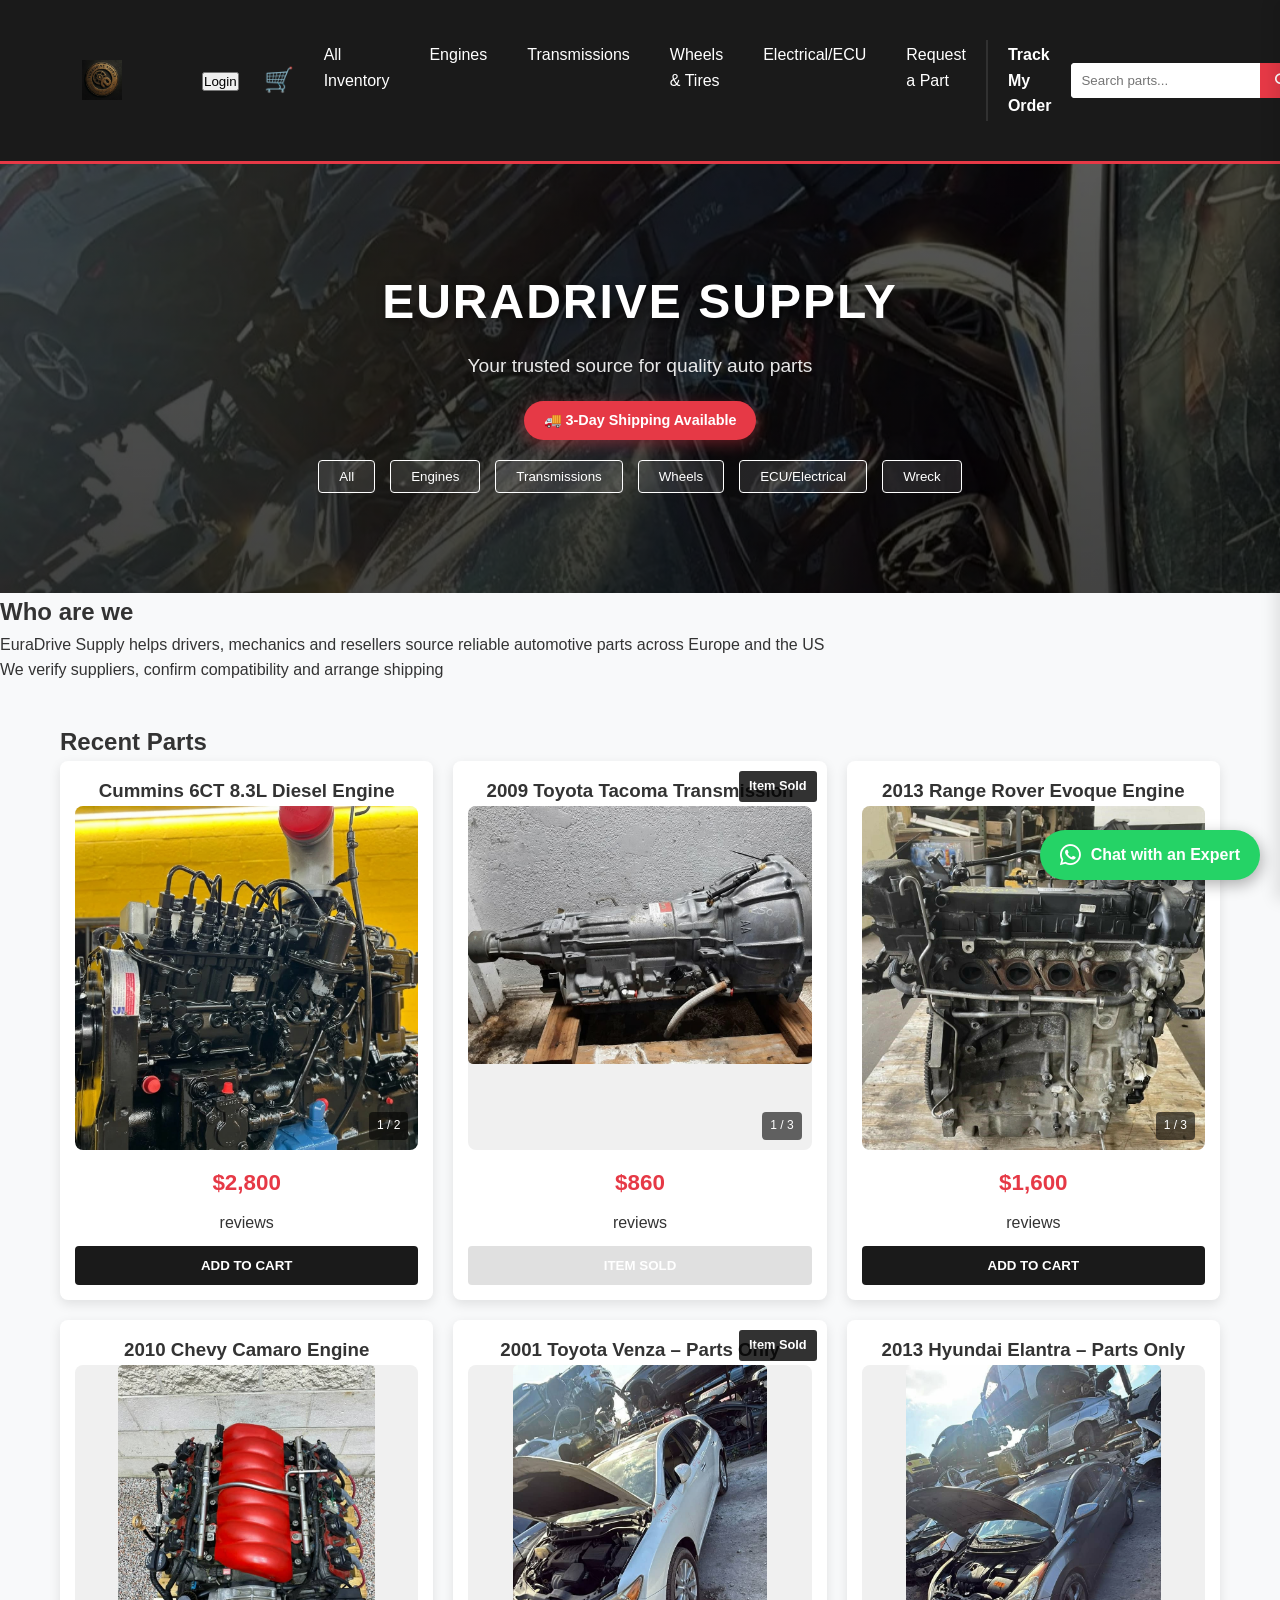
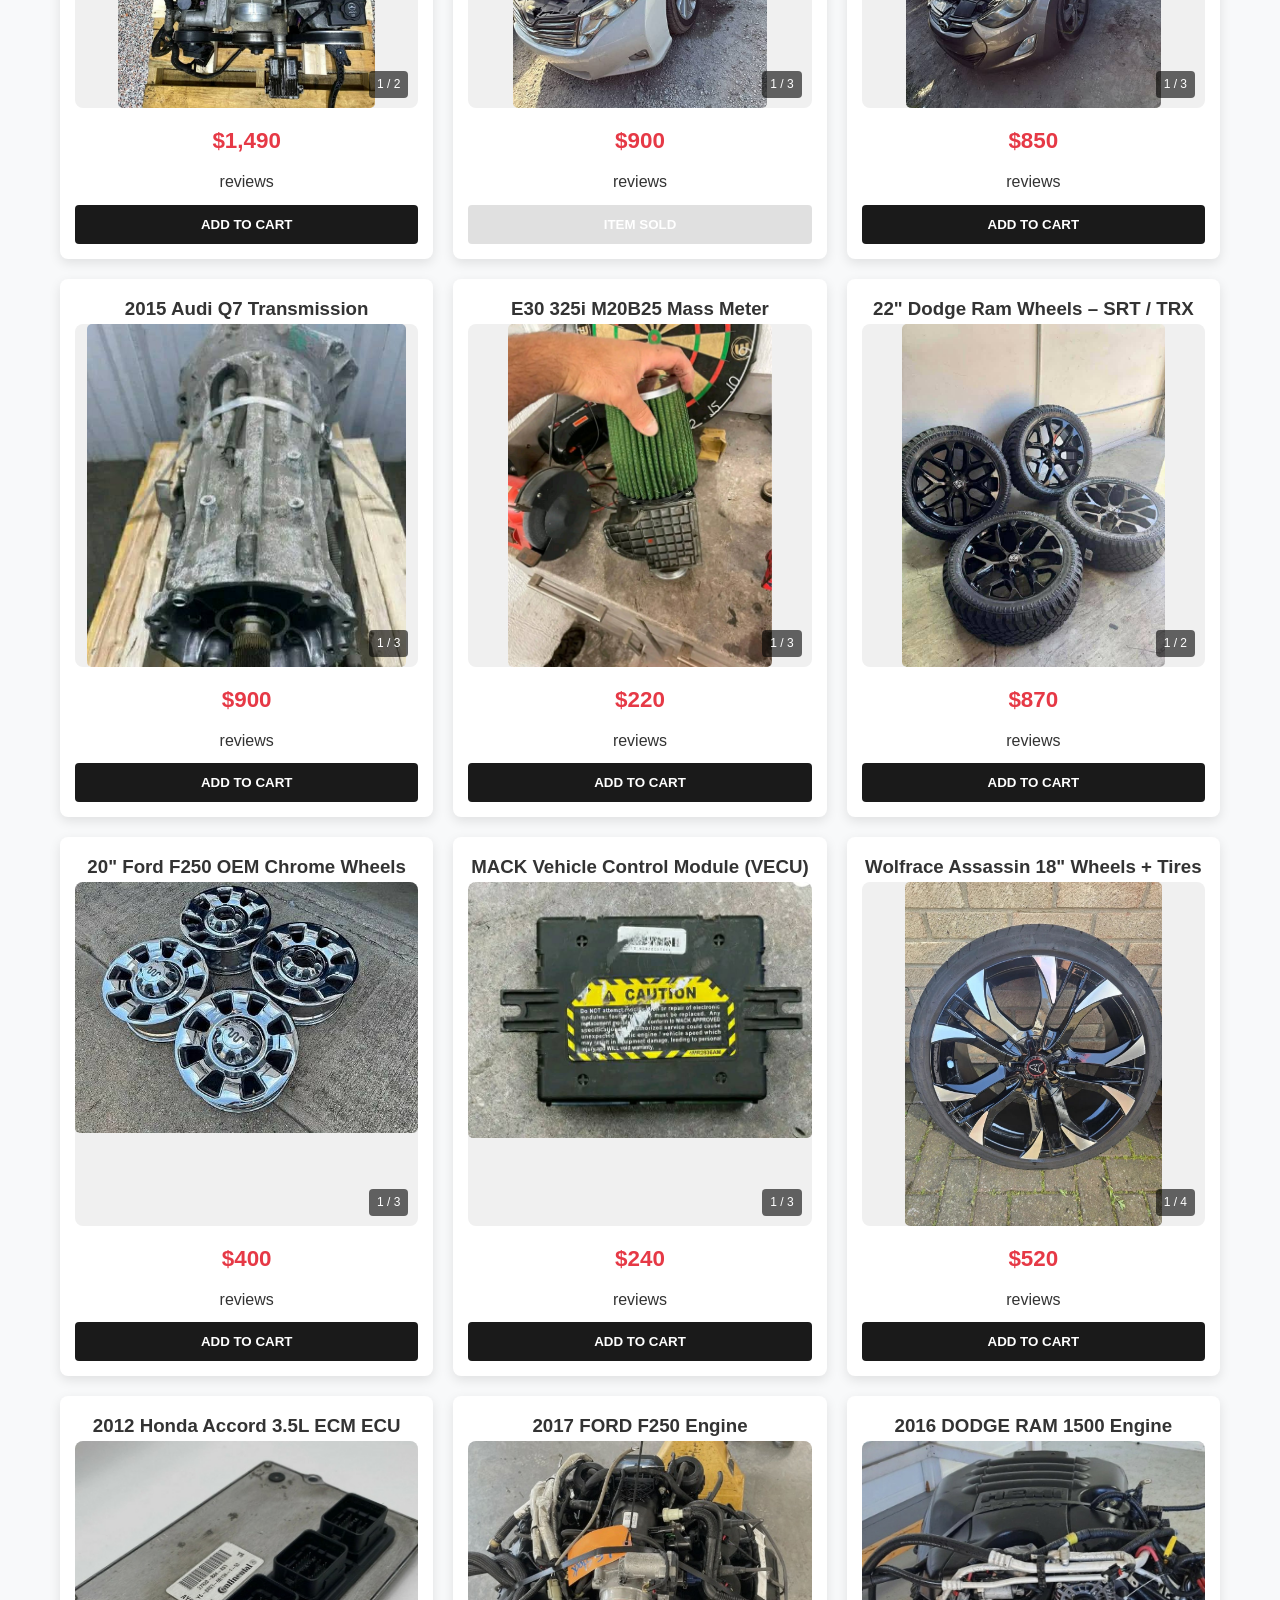
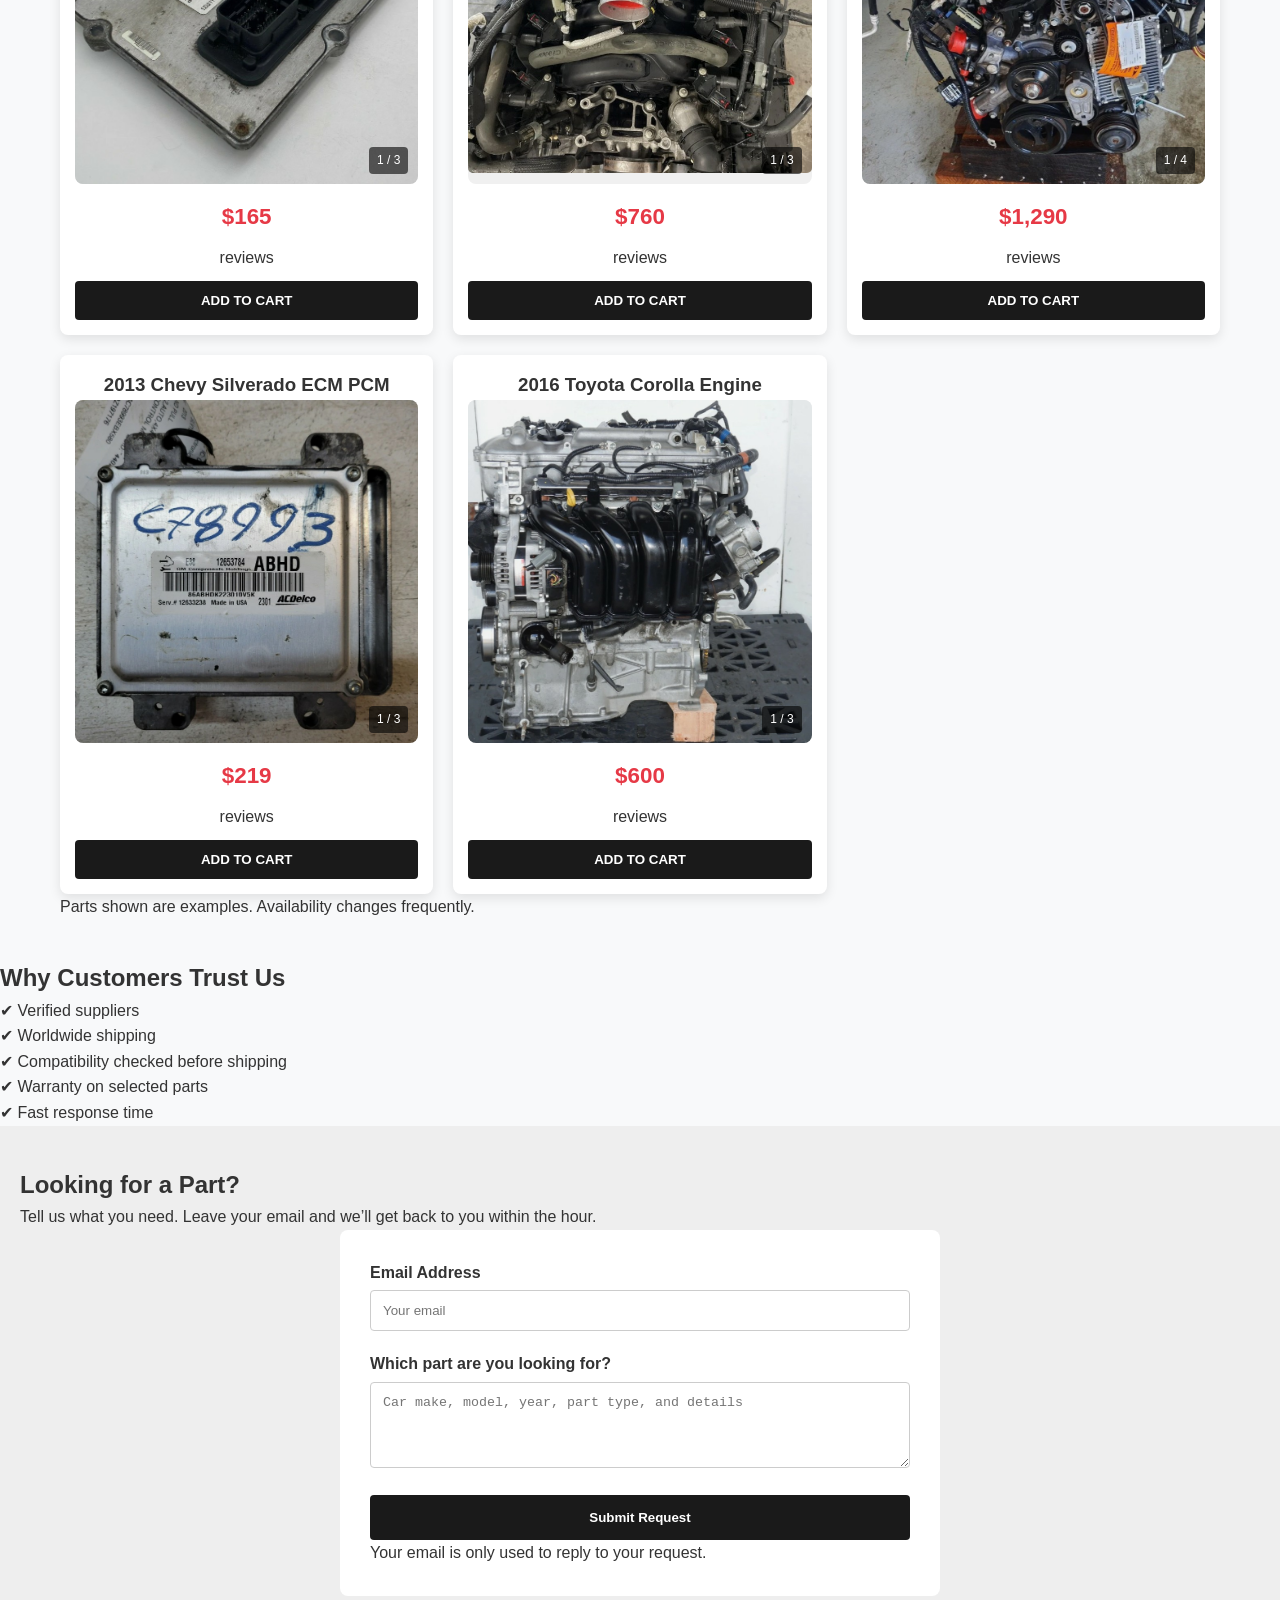
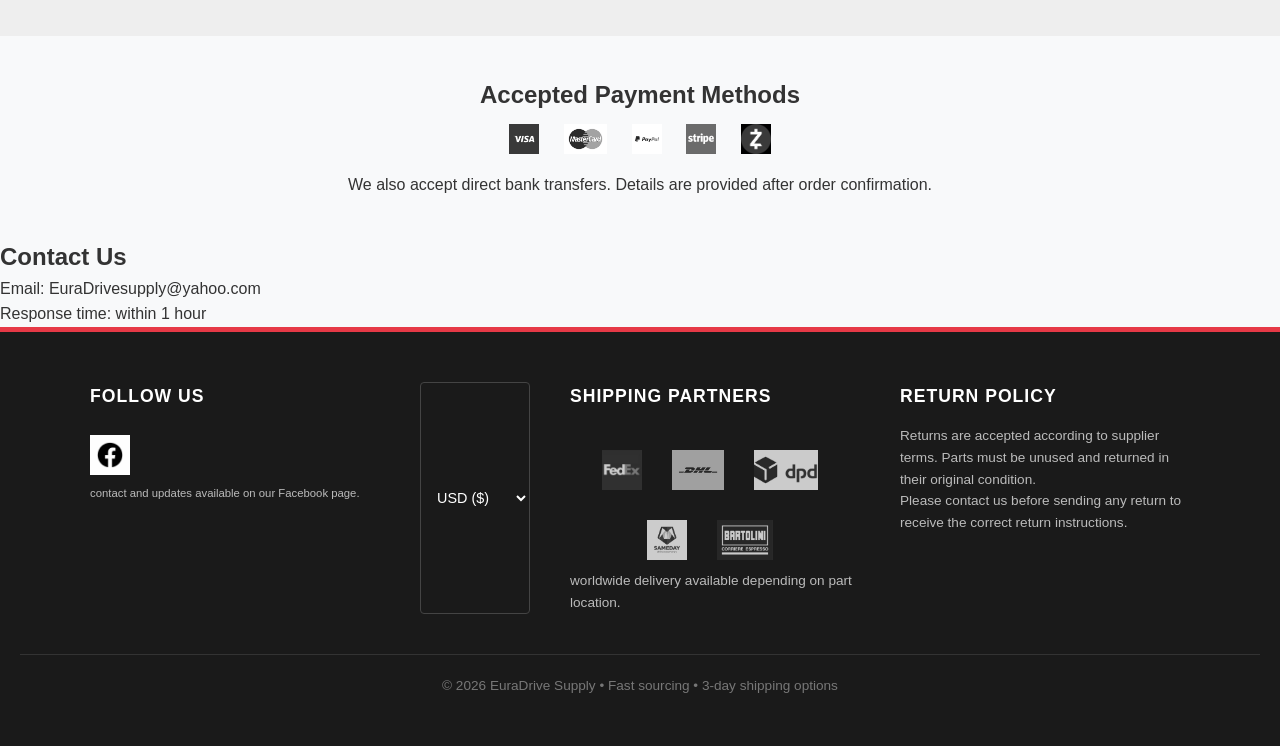
==== commit 6a2b965f: "Add files via upload" ====
--- a/index.html
+++ b/index.html
@@ -262,10 +262,10 @@
     <section class="products">
       <h2 data-i18n="recent_parts">Recent Parts</h2>
 
-      <div class="product-grid">
-        <div
-          class="product"
-          data-name="cummins 6ct 8.3L diesel engine"
+      <div class="products-container">
+        <div
+          class="product"
+          data-name="cummins 6ct 8.3l diesel engine"
           data-category="engine"
         >
           <h3>Cummins 6CT 8.3L Diesel Engine</h3>
@@ -274,14 +274,17 @@
               class="product-img"
               data-images="images/engine1_front.jpg,images/engine1_side.jpg"
               src="images/engine1_front.jpg"
-            />
-            <span class="gallery-count"></span>
-          </div>
-          <p class="price" data-usd="2800">$2,800</p>
-          <p class="rating" data-i18n="reviews">⭐⭐⭐⭐⭐ (32 reviews)</p>
-          <button class="add-to-cart" data-i18n="add_to_cart">
-            Add to Cart
-          </button>
+              alt="Cummins Engine"
+            />
+            <span class="gallery-count">1 / 2</span>
+          </div>
+          <div class="product-info">
+            <p class="price" data-usd="2800">$2,800</p>
+            <p class="rating" data-i18n="reviews">⭐⭐⭐⭐⭐ (32 reviews)</p>
+            <button class="add-to-cart" data-i18n="add_to_cart">
+              Add to Cart
+            </button>
+          </div>
         </div>
 
         <div
@@ -289,21 +292,24 @@
           data-name="2009 toyota tacoma transmission"
           data-category="transmission"
         >
-          <span class="sold">SOLD</span>
+          <span class="sold" data-i18n="item_sold">SOLD</span>
           <h3>2009 Toyota Tacoma Transmission</h3>
           <div class="img-container">
             <img
               class="product-img"
               data-images="images/gearbox1_back.jpg,images/gearbox1_front.jpg,images/gearbox1_side.jpg"
               src="images/gearbox1_back.jpg"
-            />
-            <span class="gallery-count"></span>
-          </div>
-          <p class="price" data-usd="860">$860</p>
-          <p class="rating" data-i18n="reviews">⭐⭐⭐⭐ (18 reviews)</p>
-          <button class="add-to-cart" disabled data-i18n="item_sold">
-            Item Sold
-          </button>
+              alt="Tacoma Transmission"
+            />
+            <span class="gallery-count">1 / 3</span>
+          </div>
+          <div class="product-info">
+            <p class="price" data-usd="860">$860</p>
+            <p class="rating" data-i18n="reviews">⭐⭐⭐⭐ (18 reviews)</p>
+            <button class="add-to-cart" disabled data-i18n="item_sold">
+              Item Sold
+            </button>
+          </div>
         </div>
 
         <div
@@ -317,14 +323,17 @@
               class="product-img"
               data-images="images/engine2_back.jpg,images/engine2_front.jpg,images/engine2_side.jpg"
               src="images/engine2_back.jpg"
-            />
-            <span class="gallery-count"></span>
-          </div>
-          <p class="price" data-usd="1600">$1,600</p>
-          <p class="rating" data-i18n="reviews">⭐⭐⭐⭐⭐ (21 reviews)</p>
-          <button class="add-to-cart" data-i18n="add_to_cart">
-            Add to Cart
-          </button>
+              alt="Range Rover Engine"
+            />
+            <span class="gallery-count">1 / 3</span>
+          </div>
+          <div class="product-info">
+            <p class="price" data-usd="1600">$1,600</p>
+            <p class="rating" data-i18n="reviews">⭐⭐⭐⭐⭐ (21 reviews)</p>
+            <button class="add-to-cart" data-i18n="add_to_cart">
+              Add to Cart
+            </button>
+          </div>
         </div>
 
         <div
@@ -338,14 +347,17 @@
               class="product-img"
               data-images="images/engine3_front.jpg,images/engine3_side.jpg"
               src="images/engine3_front.jpg"
-            />
-            <span class="gallery-count"></span>
-          </div>
-          <p class="price" data-usd="1490">$1,490</p>
-          <p class="rating" data-i18n="reviews">⭐⭐⭐⭐ (14 reviews)</p>
-          <button class="add-to-cart" data-i18n="add_to_cart">
-            Add to Cart
-          </button>
+              alt="Camaro Engine"
+            />
+            <span class="gallery-count">1 / 2</span>
+          </div>
+          <div class="product-info">
+            <p class="price" data-usd="1490">$1,490</p>
+            <p class="rating" data-i18n="reviews">⭐⭐⭐⭐ (14 reviews)</p>
+            <button class="add-to-cart" data-i18n="add_to_cart">
+              Add to Cart
+            </button>
+          </div>
         </div>
 
         <div
@@ -353,21 +365,24 @@
           data-name="2001 toyota venza parts"
           data-category="wreck"
         >
-          <span class="sold">SOLD</span>
+          <span class="sold" data-i18n="item_sold">SOLD</span>
           <h3>2001 Toyota Venza – Parts Only</h3>
           <div class="img-container">
             <img
               class="product-img"
               data-images="images/venza_front.jpg,images/venza_side.jpg,images/venza_back.jpg"
               src="images/venza_front.jpg"
-            />
-            <span class="gallery-count"></span>
-          </div>
-          <p class="price" data-usd="900">$900</p>
-          <p class="rating" data-i18n="reviews">⭐⭐⭐⭐ (9 reviews)</p>
-          <button class="add-to-cart" disabled data-i18n="item_sold">
-            Item Sold
-          </button>
+              alt="Venza Wreck"
+            />
+            <span class="gallery-count">1 / 3</span>
+          </div>
+          <div class="product-info">
+            <p class="price" data-usd="900">$900</p>
+            <p class="rating" data-i18n="reviews">⭐⭐⭐⭐ (9 reviews)</p>
+            <button class="add-to-cart" disabled data-i18n="item_sold">
+              Item Sold
+            </button>
+          </div>
         </div>
 
         <div
@@ -381,14 +396,17 @@
               class="product-img"
               data-images="images/hyundai_front.jpg,images/hyundai_side.jpg,images/hyundai_back.jpg"
               src="images/hyundai_front.jpg"
-            />
-            <span class="gallery-count"></span>
-          </div>
-          <p class="price" data-usd="850">$850</p>
-          <p class="rating" data-i18n="reviews">⭐⭐⭐⭐ (12 reviews)</p>
-          <button class="add-to-cart" data-i18n="add_to_cart">
-            Add to Cart
-          </button>
+              alt="Elantra Wreck"
+            />
+            <span class="gallery-count">1 / 3</span>
+          </div>
+          <div class="product-info">
+            <p class="price" data-usd="850">$850</p>
+            <p class="rating" data-i18n="reviews">⭐⭐⭐⭐ (12 reviews)</p>
+            <button class="add-to-cart" data-i18n="add_to_cart">
+              Add to Cart
+            </button>
+          </div>
         </div>
 
         <div
@@ -402,14 +420,17 @@
               class="product-img"
               data-images="images/gearbox2_main.jpg,images/gearbox2_side.jpg,images/gearbox2_back.jpg"
               src="images/gearbox2_main.jpg"
-            />
-            <span class="gallery-count"></span>
-          </div>
-          <p class="price" data-usd="900">$900</p>
-          <p class="rating" data-i18n="reviews">⭐⭐⭐⭐⭐ (17 reviews)</p>
-          <button class="add-to-cart" data-i18n="add_to_cart">
-            Add to Cart
-          </button>
+              alt="Audi Q7 Transmission"
+            />
+            <span class="gallery-count">1 / 3</span>
+          </div>
+          <div class="product-info">
+            <p class="price" data-usd="900">$900</p>
+            <p class="rating" data-i18n="reviews">⭐⭐⭐⭐⭐ (17 reviews)</p>
+            <button class="add-to-cart" data-i18n="add_to_cart">
+              Add to Cart
+            </button>
+          </div>
         </div>
 
         <div class="product" data-name="e30 325i m20b25 mass meter">
@@ -419,14 +440,17 @@
               class="product-img"
               data-images="images/masmeter_front.jpg,images/masmeter_side.jpg,images/masmeter_back.jpg"
               src="images/masmeter_front.jpg"
-            />
-            <span class="gallery-count"></span>
-          </div>
-          <p class="price" data-usd="220">$220</p>
-          <p class="rating" data-i18n="reviews">⭐⭐⭐⭐ (11 reviews)</p>
-          <button class="add-to-cart" data-i18n="add_to_cart">
-            Add to Cart
-          </button>
+              alt="E30 Mass Meter"
+            />
+            <span class="gallery-count">1 / 3</span>
+          </div>
+          <div class="product-info">
+            <p class="price" data-usd="220">$220</p>
+            <p class="rating" data-i18n="reviews">⭐⭐⭐⭐ (11 reviews)</p>
+            <button class="add-to-cart" data-i18n="add_to_cart">
+              Add to Cart
+            </button>
+          </div>
         </div>
 
         <div
@@ -440,14 +464,17 @@
               class="product-img"
               data-images="images/tire1.jpg,images/tire2.jpg"
               src="images/tire1.jpg"
-            />
-            <span class="gallery-count"></span>
-          </div>
-          <p class="price" data-usd="870">$870</p>
-          <p class="rating" data-i18n="reviews">⭐⭐⭐⭐⭐ (24 reviews)</p>
-          <button class="add-to-cart" data-i18n="add_to_cart">
-            Add to Cart
-          </button>
+              alt="Dodge Ram Wheels"
+            />
+            <span class="gallery-count">1 / 2</span>
+          </div>
+          <div class="product-info">
+            <p class="price" data-usd="870">$870</p>
+            <p class="rating" data-i18n="reviews">⭐⭐⭐⭐⭐ (24 reviews)</p>
+            <button class="add-to-cart" data-i18n="add_to_cart">
+              Add to Cart
+            </button>
+          </div>
         </div>
 
         <div
@@ -461,14 +488,17 @@
               class="product-img"
               data-images="images/rim1.jpg,images/rim2.jpg,images/rim3.jpg"
               src="images/rim1.jpg"
-            />
-            <span class="gallery-count"></span>
-          </div>
-          <p class="price" data-usd="400">$400</p>
-          <p class="rating" data-i18n="reviews">⭐⭐⭐⭐ (13 reviews)</p>
-          <button class="add-to-cart" data-i18n="add_to_cart">
-            Add to Cart
-          </button>
+              alt="F250 Wheels"
+            />
+            <span class="gallery-count">1 / 3</span>
+          </div>
+          <div class="product-info">
+            <p class="price" data-usd="400">$400</p>
+            <p class="rating" data-i18n="reviews">⭐⭐⭐⭐ (13 reviews)</p>
+            <button class="add-to-cart" data-i18n="add_to_cart">
+              Add to Cart
+            </button>
+          </div>
         </div>
 
         <div
@@ -482,14 +512,17 @@
               class="product-img"
               data-images="images/ecu1_front.jpg,images/ecu1_side.jpg,images/ecu1_main.jpg"
               src="images/ecu1_front.jpg"
-            />
-            <span class="gallery-count"></span>
-          </div>
-          <p class="price" data-usd="240">$240</p>
-          <p class="rating" data-i18n="reviews">⭐⭐⭐⭐⭐ (19 reviews)</p>
-          <button class="add-to-cart" data-i18n="add_to_cart">
-            Add to Cart
-          </button>
+              alt="Mack VECU"
+            />
+            <span class="gallery-count">1 / 3</span>
+          </div>
+          <div class="product-info">
+            <p class="price" data-usd="240">$240</p>
+            <p class="rating" data-i18n="reviews">⭐⭐⭐⭐⭐ (19 reviews)</p>
+            <button class="add-to-cart" data-i18n="add_to_cart">
+              Add to Cart
+            </button>
+          </div>
         </div>
 
         <div
@@ -503,14 +536,137 @@
               class="product-img"
               data-images="images/ds44.jpg,images/ds42.jpg,images/ds43.jpg,images/ds41.jpg"
               src="images/ds44.jpg"
-            />
-            <span class="gallery-count"></span>
-          </div>
-          <p class="price" data-usd="520">$520</p>
-          <p class="rating" data-i18n="reviews">⭐⭐⭐⭐⭐ (16 reviews)</p>
-          <button class="add-to-cart" data-i18n="add_to_cart">
-            Add to Cart
-          </button>
+              alt="Wolfrace Wheels"
+            />
+            <span class="gallery-count">1 / 4</span>
+          </div>
+          <div class="product-info">
+            <p class="price" data-usd="520">$520</p>
+            <p class="rating" data-i18n="reviews">⭐⭐⭐⭐⭐ (16 reviews)</p>
+            <button class="add-to-cart" data-i18n="add_to_cart">
+              Add to Cart
+            </button>
+          </div>
+        </div>
+
+        <div
+          class="product"
+          data-name="2012 honda accord 3.5l ecm ecu"
+          data-category="ecu"
+        >
+          <h3>2012 Honda Accord 3.5L ECM ECU</h3>
+          <div class="img-container">
+            <img
+              class="product-img"
+              src="images/accord-ecu1.jpg"
+              data-images="images/accord-ecu1.jpg,images/accord-ecu3.jpg,images/accord-ecu4.jpg"
+              alt="Honda ECU"
+            />
+            <span class="gallery-count">1 / 3</span>
+          </div>
+          <div class="product-info">
+            <p class="price" data-usd="165">$165</p>
+            <p class="rating" data-i18n="reviews">⭐⭐⭐⭐⭐ (16 reviews)</p>
+            <button class="add-to-cart" data-i18n="add_to_cart">
+              Add to Cart
+            </button>
+          </div>
+        </div>
+
+        <div
+          class="product"
+          data-name="2017 ford f250 engine"
+          data-category="engine"
+        >
+          <h3>2017 FORD F250 Engine</h3>
+          <div class="img-container">
+            <img
+              class="product-img"
+              src="images/f250-engine1.jpg"
+              data-images="images/f250-engine1.jpg,images/f250-engine2.jpg,images/f250-engine3.jpg"
+              alt="F250 Engine"
+            />
+            <span class="gallery-count">1 / 3</span>
+          </div>
+          <div class="product-info">
+            <p class="price" data-usd="760">$760</p>
+            <p class="rating" data-i18n="reviews">⭐⭐⭐⭐⭐ (12 reviews)</p>
+            <button class="add-to-cart" data-i18n="add_to_cart">
+              Add to Cart
+            </button>
+          </div>
+        </div>
+
+        <div
+          class="product"
+          data-name="2016 dodge ram 1500 engine"
+          data-category="engine"
+        >
+          <h3>2016 DODGE RAM 1500 Engine</h3>
+          <div class="img-container">
+            <img
+              class="product-img"
+              src="images/ram-engine1.jpg"
+              data-images="images/ram-engine1.jpg,images/ram-engine2.jpg,images/ram-engine3.jpg,images/ram-engine4.jpg"
+              alt="Ram Engine"
+            />
+            <span class="gallery-count">1 / 4</span>
+          </div>
+          <div class="product-info">
+            <p class="price" data-usd="1290">$1,290</p>
+            <p class="rating" data-i18n="reviews">⭐⭐⭐⭐⭐ (16 reviews)</p>
+            <button class="add-to-cart" data-i18n="add_to_cart">
+              Add to Cart
+            </button>
+          </div>
+        </div>
+
+        <div
+          class="product"
+          data-name="2013 chevrolet silverado ecm"
+          data-category="ecu"
+        >
+          <h3>2013 Chevy Silverado ECM PCM</h3>
+          <div class="img-container">
+            <img
+              class="product-img"
+              src="images/chev-ecm1.jpg"
+              data-images="images/chev-ecm1.jpg,images/chev-ecm2.jpg,images/chev-ecm3.jpg"
+              alt="Silverado ECM"
+            />
+            <span class="gallery-count">1 / 3</span>
+          </div>
+          <div class="product-info">
+            <p class="price" data-usd="219">$219</p>
+            <p class="rating" data-i18n="reviews">⭐⭐⭐⭐⭐ (16 reviews)</p>
+            <button class="add-to-cart" data-i18n="add_to_cart">
+              Add to Cart
+            </button>
+          </div>
+        </div>
+
+        <div
+          class="product"
+          data-name="2016 toyota corolla engine"
+          data-category="engine"
+        >
+          <h3>2016 Toyota Corolla Engine</h3>
+          <div class="img-container">
+            <img
+              class="product-img"
+              src="images/corola-engine1.jpg"
+              data-images="images/corola-engine1.jpg,images/coroloa-engine2.jpg,images/corola-engine3.jpg"
+              alt="Corolla Engine"
+            />
+            <span class="gallery-count">1 / 3</span>
+          </div>
+          <div class="product-info">
+            <p class="price" data-usd="600">$600</p>
+            <p class="rating" data-i18n="reviews">⭐⭐⭐⭐⭐ (16 reviews)</p>
+            <button class="add-to-cart" data-i18n="add_to_cart">
+              Add to Cart
+            </button>
+          </div>
         </div>
       </div>
 
@@ -636,11 +792,11 @@
    ========================= -->
 
     <section class="contact">
-      <h2>Contact Us</h2>
-
-      <p>Email: EuraDrivesupply@gmail.com</p>
-
-      <p>Response time: within 1 hour</p>
+      <h2 data-i18n="contact_us">Contact Us</h2>
+
+      <p>Email: EuraDrivesupply@yahoo.com</p>
+
+      <p data-i18n="response_time">Response time: within 1 hour</p>
     </section>
 
     <!-- =========================
--- a/css/style.css
+++ b/css/style.css
@@ -1287,3 +1287,129 @@
   border-color: var(--primary-red);
   box-shadow: 0 0 5px rgba(230, 57, 70, 0.3);
 }
+/* target all your modals (tracking, newsletter, etc) */
+.modal-content,
+.drawer-content {
+  width: 90%; /* Don't hit the edges */
+  max-height: 85vh; /* Leave 15% of the screen visible at the top */
+  margin: 10% auto; /* Push it down from the status bar */
+  border-radius: 15px; /* Makes it look like a floating card */
+  overflow-y: auto; /* If content is long, scroll inside the modal */
+  position: relative;
+  padding-top: 50px; /* Space for the X button */
+}
+
+/* Make the X button HUGE and easy to hit */
+.close-modal,
+.close-review {
+  position: absolute;
+  top: 10px;
+  right: 15px;
+  font-size: 32px; /* Bigger for thumbs */
+  padding: 10px; /* Larger hit area */
+  line-height: 1;
+  z-index: 1001;
+  cursor: pointer;
+}
+/* Mobile & Tablet Slider */
+@media (max-width: 992px) {
+  /* The 3-Row Horizontal Container */
+  .products-container {
+    display: grid !important;
+    /* Create 3 equal rows */
+    grid-template-rows: repeat(3, auto);
+    /* Force items to fill columns first, then move right */
+    grid-auto-flow: column;
+    grid-auto-columns: 280px; /* Width of each part */
+
+    gap: 15px;
+    padding: 20px;
+    overflow-x: auto;
+    overflow-y: hidden;
+    scroll-snap-type: x mandatory;
+    -webkit-overflow-scrolling: touch;
+    scrollbar-width: none; /* Hide for Firefox */
+  }
+
+  .products-container::-webkit-scrollbar {
+    display: none; /* Hide for Chrome/Safari */
+  }
+
+  .product {
+    width: 280px;
+    background: #fff;
+    border: 1px solid #eee;
+    border-radius: 12px;
+    padding: 15px;
+    scroll-snap-align: start;
+    display: flex;
+    flex-direction: column;
+  }
+
+  /* Ensure images don't blow up in the grid */
+  .img-container {
+    height: 160px; /* Slightly shorter to fit 3 rows comfortably */
+    display: flex;
+    align-items: center;
+    justify-content: center;
+    margin-bottom: 10px;
+  }
+
+  .product-img {
+    max-height: 100%;
+    max-width: 100%;
+    object-fit: contain;
+  }
+
+  .products-container::-webkit-scrollbar {
+    display: none; /* Hides scrollbar on Chrome/Safari */
+  }
+
+  .product {
+    flex: 0 0 75%; /* Shows one part + 25% of the next to hint there's more */
+    scroll-snap-align: center; /* Centers the part when the user lets go */
+    margin-bottom: 0 !important; /* Removes vertical stacking gaps */
+    box-shadow: 0 4px 10px rgba(0, 0, 0, 0.1); /* Adds a little 'lift' */
+  }
+}
+
+/* Desktop: Keep the Grid */
+@media (min-width: 993px) {
+  .products-container {
+    display: grid;
+    grid-template-columns: repeat(auto-fill, minmax(280px, 1fr));
+    gap: 20px;
+  }
+}
+/* 1. Limit the height of the gallery area */
+.gallery-container {
+  width: 100%;
+  height: 200px; /* Adjust this: 180px-220px is usually perfect for car parts */
+  overflow: hidden;
+  position: relative;
+  background: #f8f8f8; /* Light grey background for empty space */
+  display: flex;
+  align-items: center;
+  justify-content: center;
+}
+
+/* 2. Make the image fit the box perfectly */
+.product-img {
+  max-width: 100%;
+  max-height: 100%;
+  width: auto;
+  height: auto;
+  object-fit: contain; /* This prevents stretching and keeps the part's shape */
+  transition: opacity 0.2s ease-in-out;
+}
+
+/* 3. Adjust the overall part card on mobile */
+@media (max-width: 768px) {
+  .product {
+    flex: 0 0 280px; /* Set a fixed width so they don't look 'huge' on wide phones */
+    max-width: 280px;
+    border: 1px solid #eee;
+    border-radius: 8px;
+    background: #fff;
+  }
+}
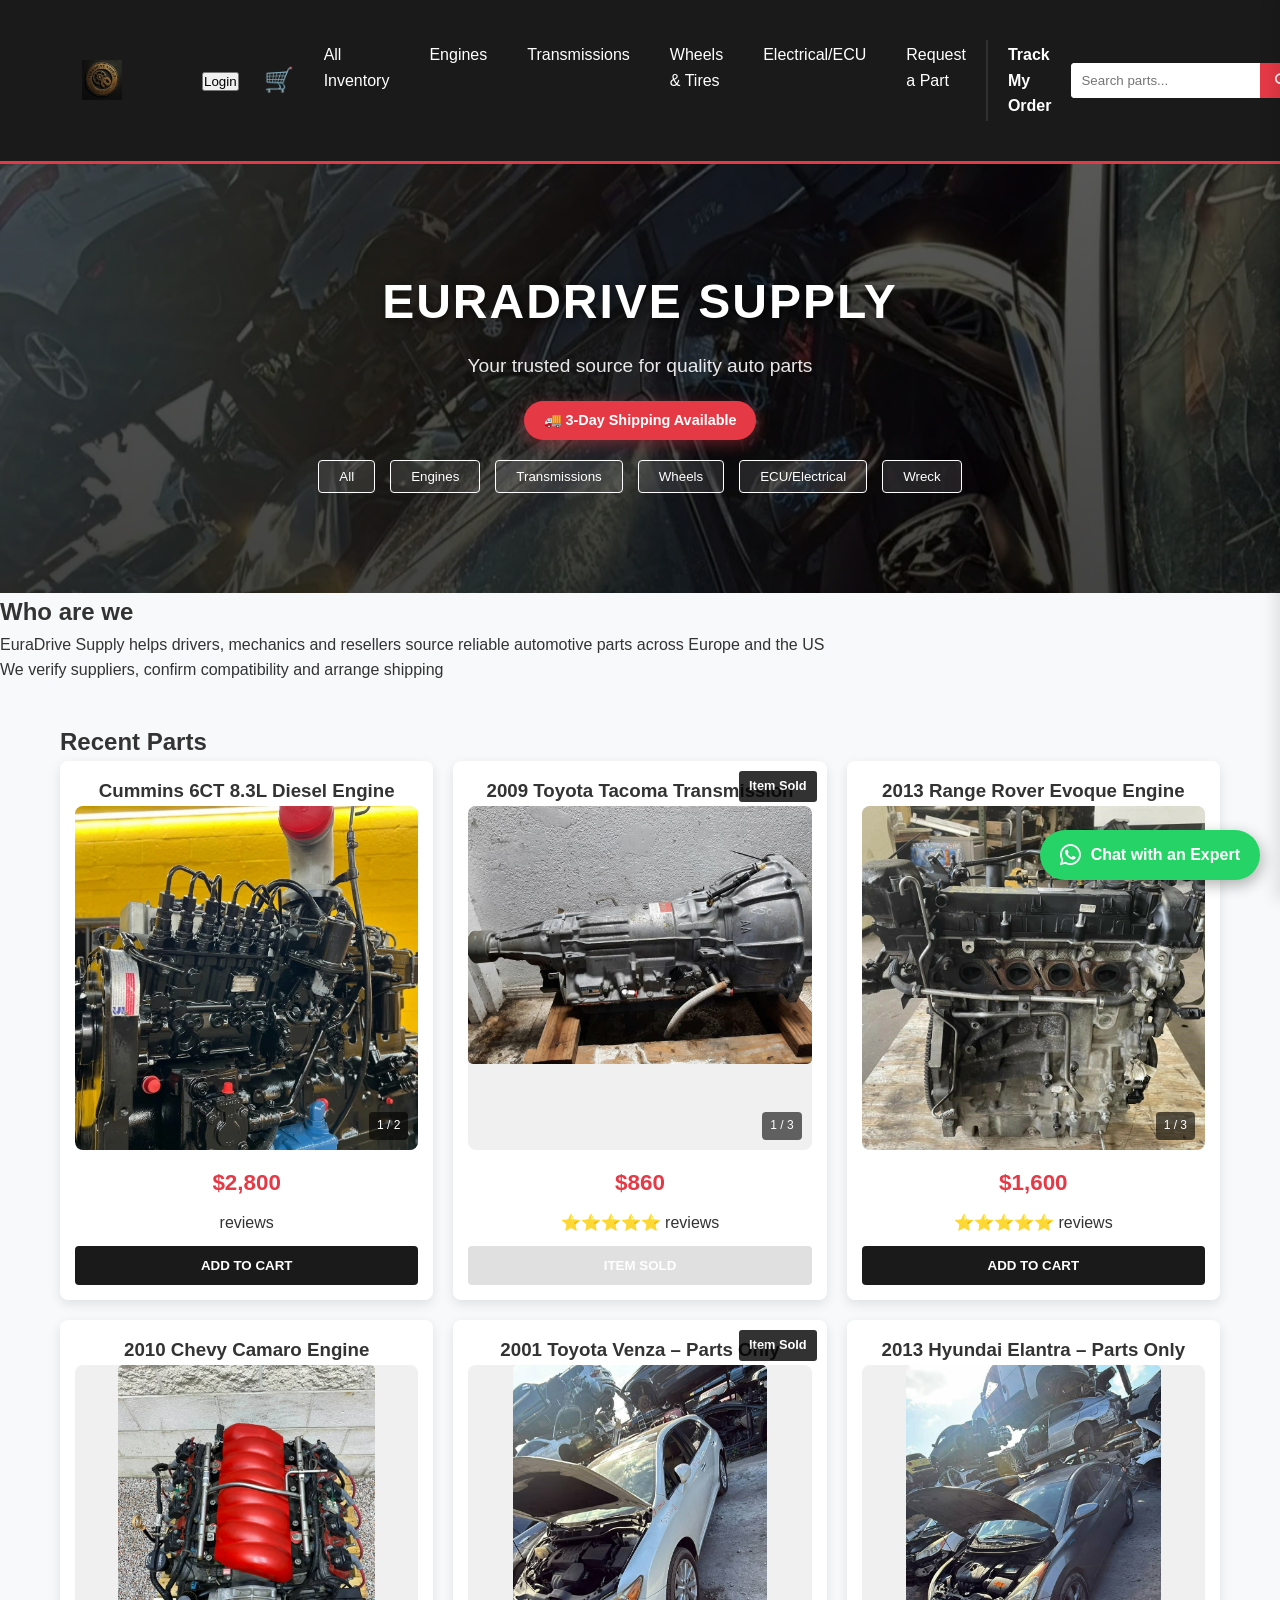
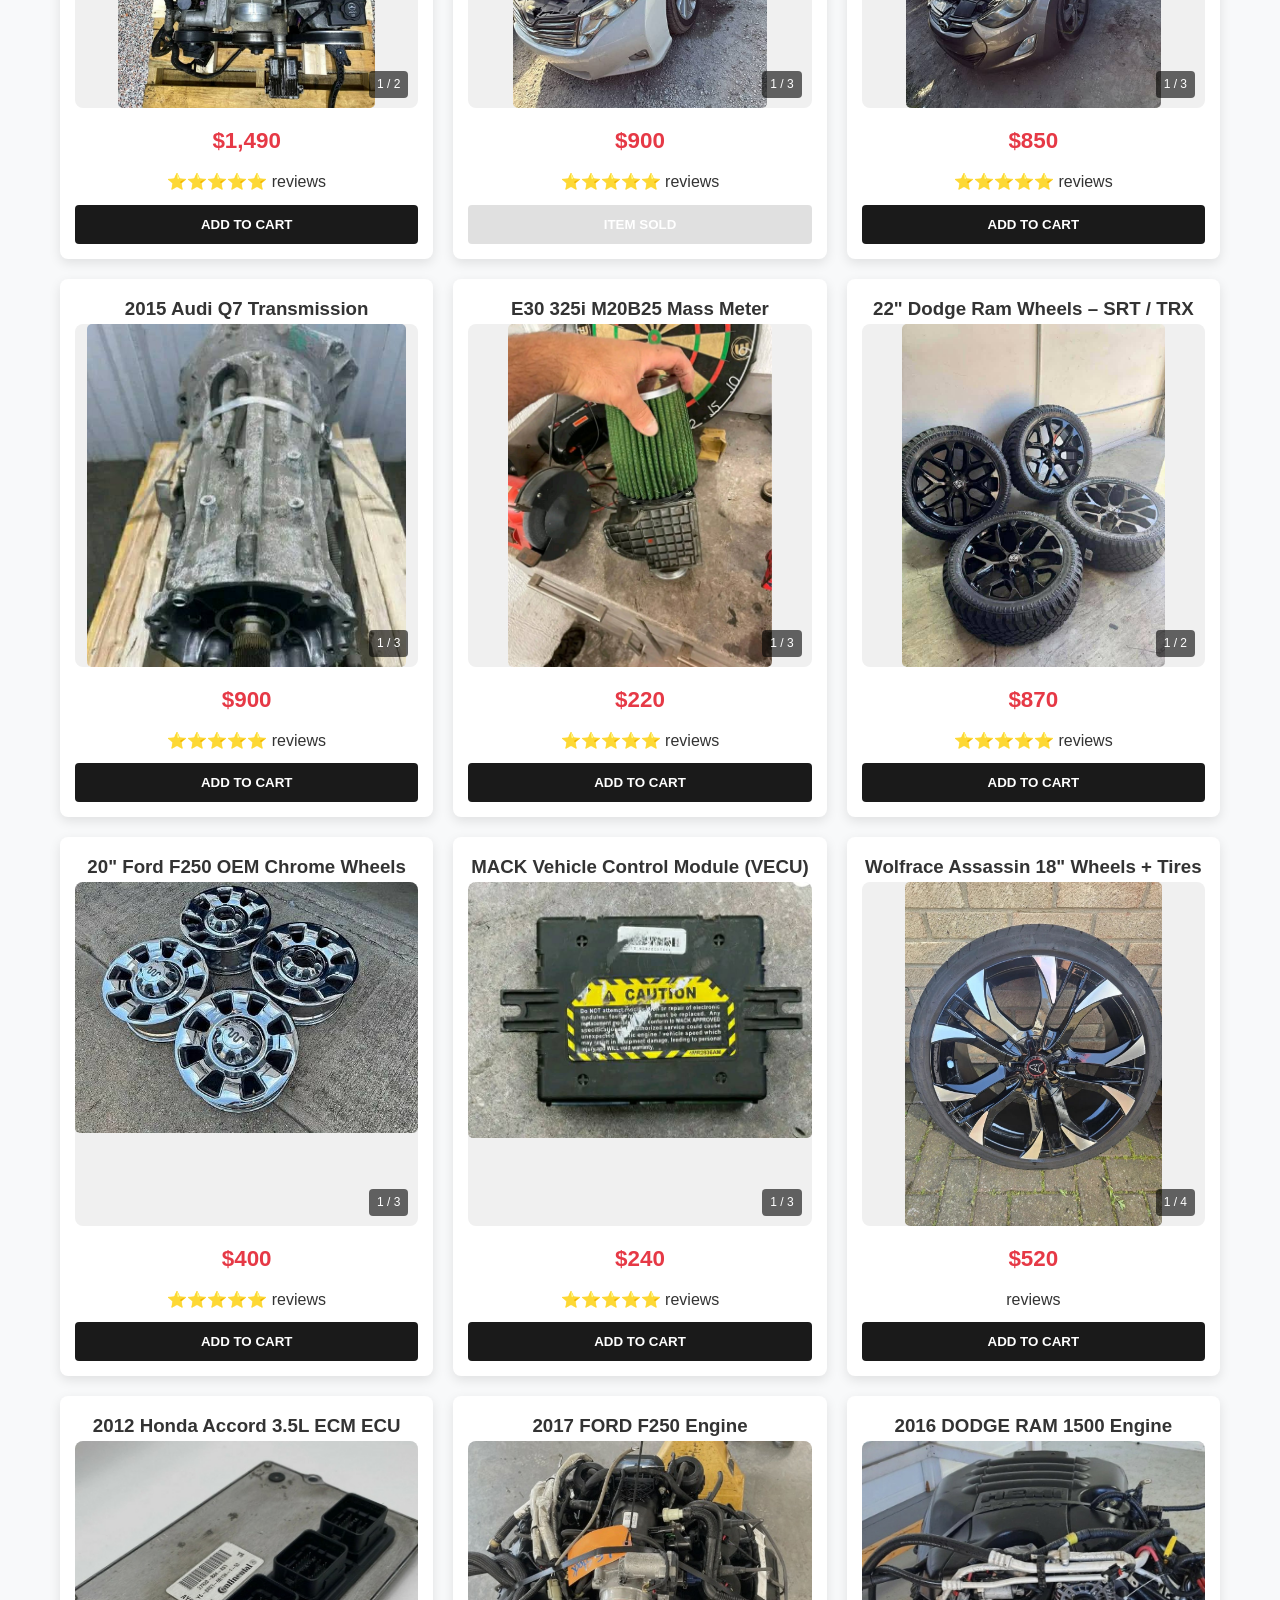
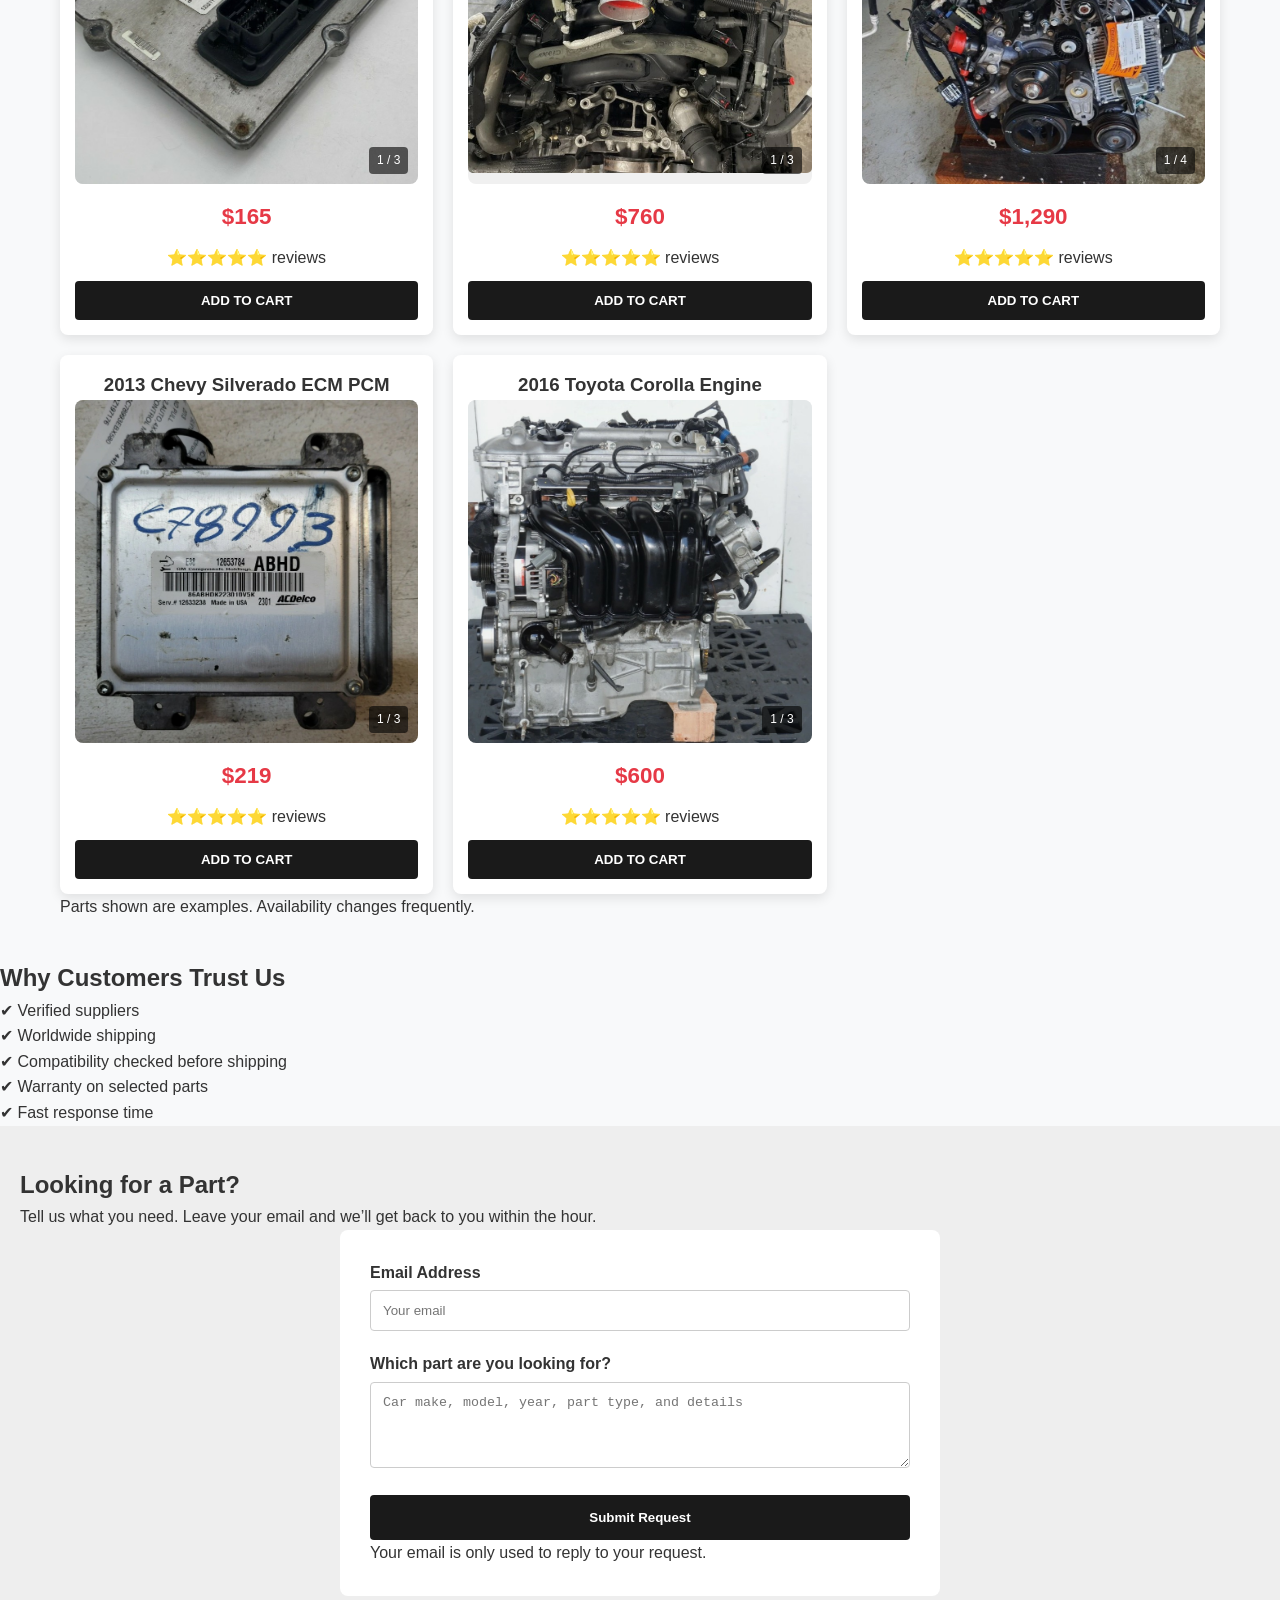
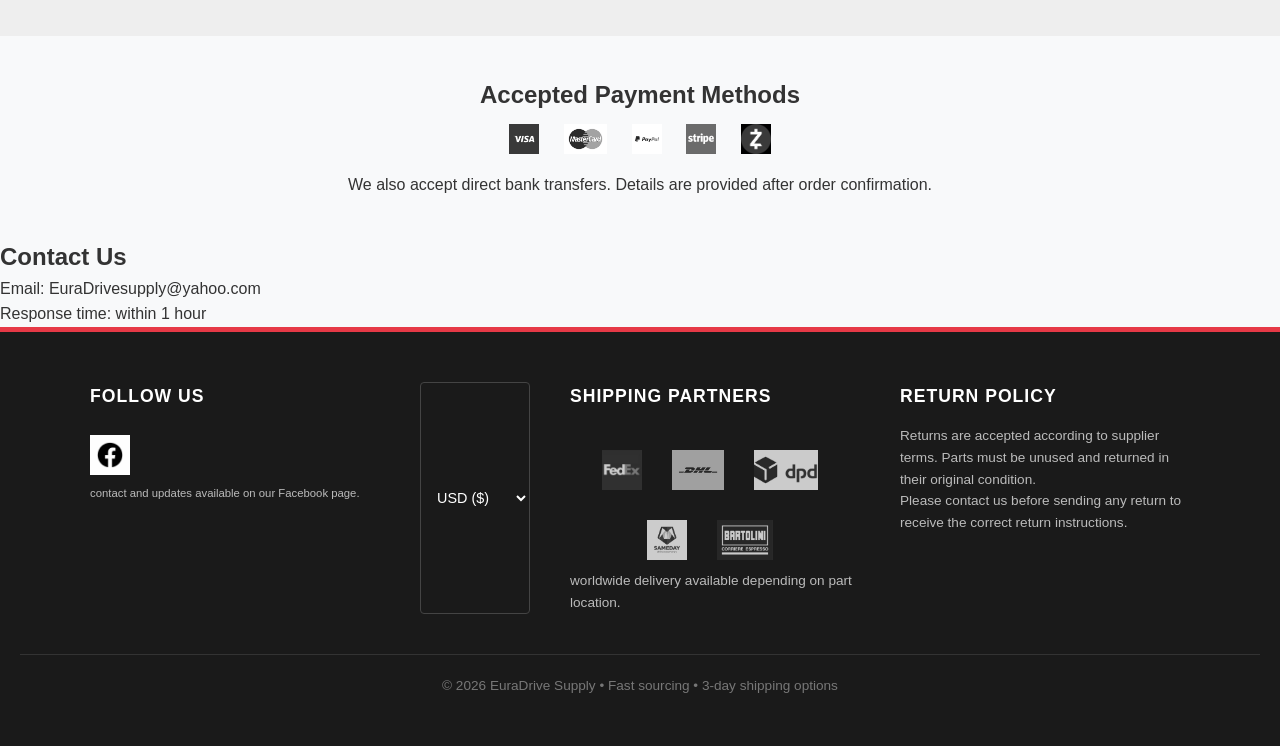
==== commit dd04d173: "Add files via upload" ====
--- a/index.html
+++ b/index.html
@@ -305,7 +305,9 @@
           </div>
           <div class="product-info">
             <p class="price" data-usd="860">$860</p>
-            <p class="rating" data-i18n="reviews">⭐⭐⭐⭐ (18 reviews)</p>
+            <p class="rating">
+              ⭐⭐⭐⭐⭐ <span data-i18n="reviews">(32 reviews)</span>
+            </p>
             <button class="add-to-cart" disabled data-i18n="item_sold">
               Item Sold
             </button>
@@ -329,7 +331,9 @@
           </div>
           <div class="product-info">
             <p class="price" data-usd="1600">$1,600</p>
-            <p class="rating" data-i18n="reviews">⭐⭐⭐⭐⭐ (21 reviews)</p>
+            <p class="rating">
+              ⭐⭐⭐⭐⭐ <span data-i18n="reviews">(15 reviews)</span>
+            </p>
             <button class="add-to-cart" data-i18n="add_to_cart">
               Add to Cart
             </button>
@@ -353,7 +357,9 @@
           </div>
           <div class="product-info">
             <p class="price" data-usd="1490">$1,490</p>
-            <p class="rating" data-i18n="reviews">⭐⭐⭐⭐ (14 reviews)</p>
+            <p class="rating">
+              ⭐⭐⭐⭐⭐ <span data-i18n="reviews">(24 reviews)</span>
+            </p>
             <button class="add-to-cart" data-i18n="add_to_cart">
               Add to Cart
             </button>
@@ -378,7 +384,9 @@
           </div>
           <div class="product-info">
             <p class="price" data-usd="900">$900</p>
-            <p class="rating" data-i18n="reviews">⭐⭐⭐⭐ (9 reviews)</p>
+            <p class="rating">
+              ⭐⭐⭐⭐⭐ <span data-i18n="reviews">(29 reviews)</span>
+            </p>
             <button class="add-to-cart" disabled data-i18n="item_sold">
               Item Sold
             </button>
@@ -402,7 +410,9 @@
           </div>
           <div class="product-info">
             <p class="price" data-usd="850">$850</p>
-            <p class="rating" data-i18n="reviews">⭐⭐⭐⭐ (12 reviews)</p>
+            <p class="rating">
+              ⭐⭐⭐⭐⭐ <span data-i18n="reviews">(30 reviews)</span>
+            </p>
             <button class="add-to-cart" data-i18n="add_to_cart">
               Add to Cart
             </button>
@@ -426,7 +436,9 @@
           </div>
           <div class="product-info">
             <p class="price" data-usd="900">$900</p>
-            <p class="rating" data-i18n="reviews">⭐⭐⭐⭐⭐ (17 reviews)</p>
+            <p class="rating">
+              ⭐⭐⭐⭐⭐ <span data-i18n="reviews">(32 reviews)</span>
+            </p>
             <button class="add-to-cart" data-i18n="add_to_cart">
               Add to Cart
             </button>
@@ -446,7 +458,9 @@
           </div>
           <div class="product-info">
             <p class="price" data-usd="220">$220</p>
-            <p class="rating" data-i18n="reviews">⭐⭐⭐⭐ (11 reviews)</p>
+            <p class="rating">
+              ⭐⭐⭐⭐⭐ <span data-i18n="reviews">(13 reviews)</span>
+            </p>
             <button class="add-to-cart" data-i18n="add_to_cart">
               Add to Cart
             </button>
@@ -470,7 +484,9 @@
           </div>
           <div class="product-info">
             <p class="price" data-usd="870">$870</p>
-            <p class="rating" data-i18n="reviews">⭐⭐⭐⭐⭐ (24 reviews)</p>
+            <p class="rating">
+              ⭐⭐⭐⭐⭐ <span data-i18n="reviews">(8 reviews)</span>
+            </p>
             <button class="add-to-cart" data-i18n="add_to_cart">
               Add to Cart
             </button>
@@ -494,7 +510,9 @@
           </div>
           <div class="product-info">
             <p class="price" data-usd="400">$400</p>
-            <p class="rating" data-i18n="reviews">⭐⭐⭐⭐ (13 reviews)</p>
+            <p class="rating">
+              ⭐⭐⭐⭐⭐ <span data-i18n="reviews">(12 reviews)</span>
+            </p>
             <button class="add-to-cart" data-i18n="add_to_cart">
               Add to Cart
             </button>
@@ -518,7 +536,9 @@
           </div>
           <div class="product-info">
             <p class="price" data-usd="240">$240</p>
-            <p class="rating" data-i18n="reviews">⭐⭐⭐⭐⭐ (19 reviews)</p>
+            <p class="rating">
+              ⭐⭐⭐⭐⭐ <span data-i18n="reviews">(19 reviews)</span>
+            </p>
             <button class="add-to-cart" data-i18n="add_to_cart">
               Add to Cart
             </button>
@@ -566,7 +586,9 @@
           </div>
           <div class="product-info">
             <p class="price" data-usd="165">$165</p>
-            <p class="rating" data-i18n="reviews">⭐⭐⭐⭐⭐ (16 reviews)</p>
+            <p class="rating">
+              ⭐⭐⭐⭐⭐ <span data-i18n="reviews">(16 reviews)</span>
+            </p>
             <button class="add-to-cart" data-i18n="add_to_cart">
               Add to Cart
             </button>
@@ -590,7 +612,9 @@
           </div>
           <div class="product-info">
             <p class="price" data-usd="760">$760</p>
-            <p class="rating" data-i18n="reviews">⭐⭐⭐⭐⭐ (12 reviews)</p>
+            <p class="rating">
+              ⭐⭐⭐⭐⭐ <span data-i18n="reviews">(6 reviews)</span>
+            </p>
             <button class="add-to-cart" data-i18n="add_to_cart">
               Add to Cart
             </button>
@@ -614,7 +638,9 @@
           </div>
           <div class="product-info">
             <p class="price" data-usd="1290">$1,290</p>
-            <p class="rating" data-i18n="reviews">⭐⭐⭐⭐⭐ (16 reviews)</p>
+            <p class="rating">
+              ⭐⭐⭐⭐⭐ <span data-i18n="reviews">(9 reviews)</span>
+            </p>
             <button class="add-to-cart" data-i18n="add_to_cart">
               Add to Cart
             </button>
@@ -638,7 +664,9 @@
           </div>
           <div class="product-info">
             <p class="price" data-usd="219">$219</p>
-            <p class="rating" data-i18n="reviews">⭐⭐⭐⭐⭐ (16 reviews)</p>
+            <p class="rating">
+              ⭐⭐⭐⭐⭐ <span data-i18n="reviews">(16 reviews)</span>
+            </p>
             <button class="add-to-cart" data-i18n="add_to_cart">
               Add to Cart
             </button>
@@ -662,7 +690,9 @@
           </div>
           <div class="product-info">
             <p class="price" data-usd="600">$600</p>
-            <p class="rating" data-i18n="reviews">⭐⭐⭐⭐⭐ (16 reviews)</p>
+            <p class="rating">
+              ⭐⭐⭐⭐⭐ <span data-i18n="reviews">(21 reviews)</span>
+            </p>
             <button class="add-to-cart" data-i18n="add_to_cart">
               Add to Cart
             </button>
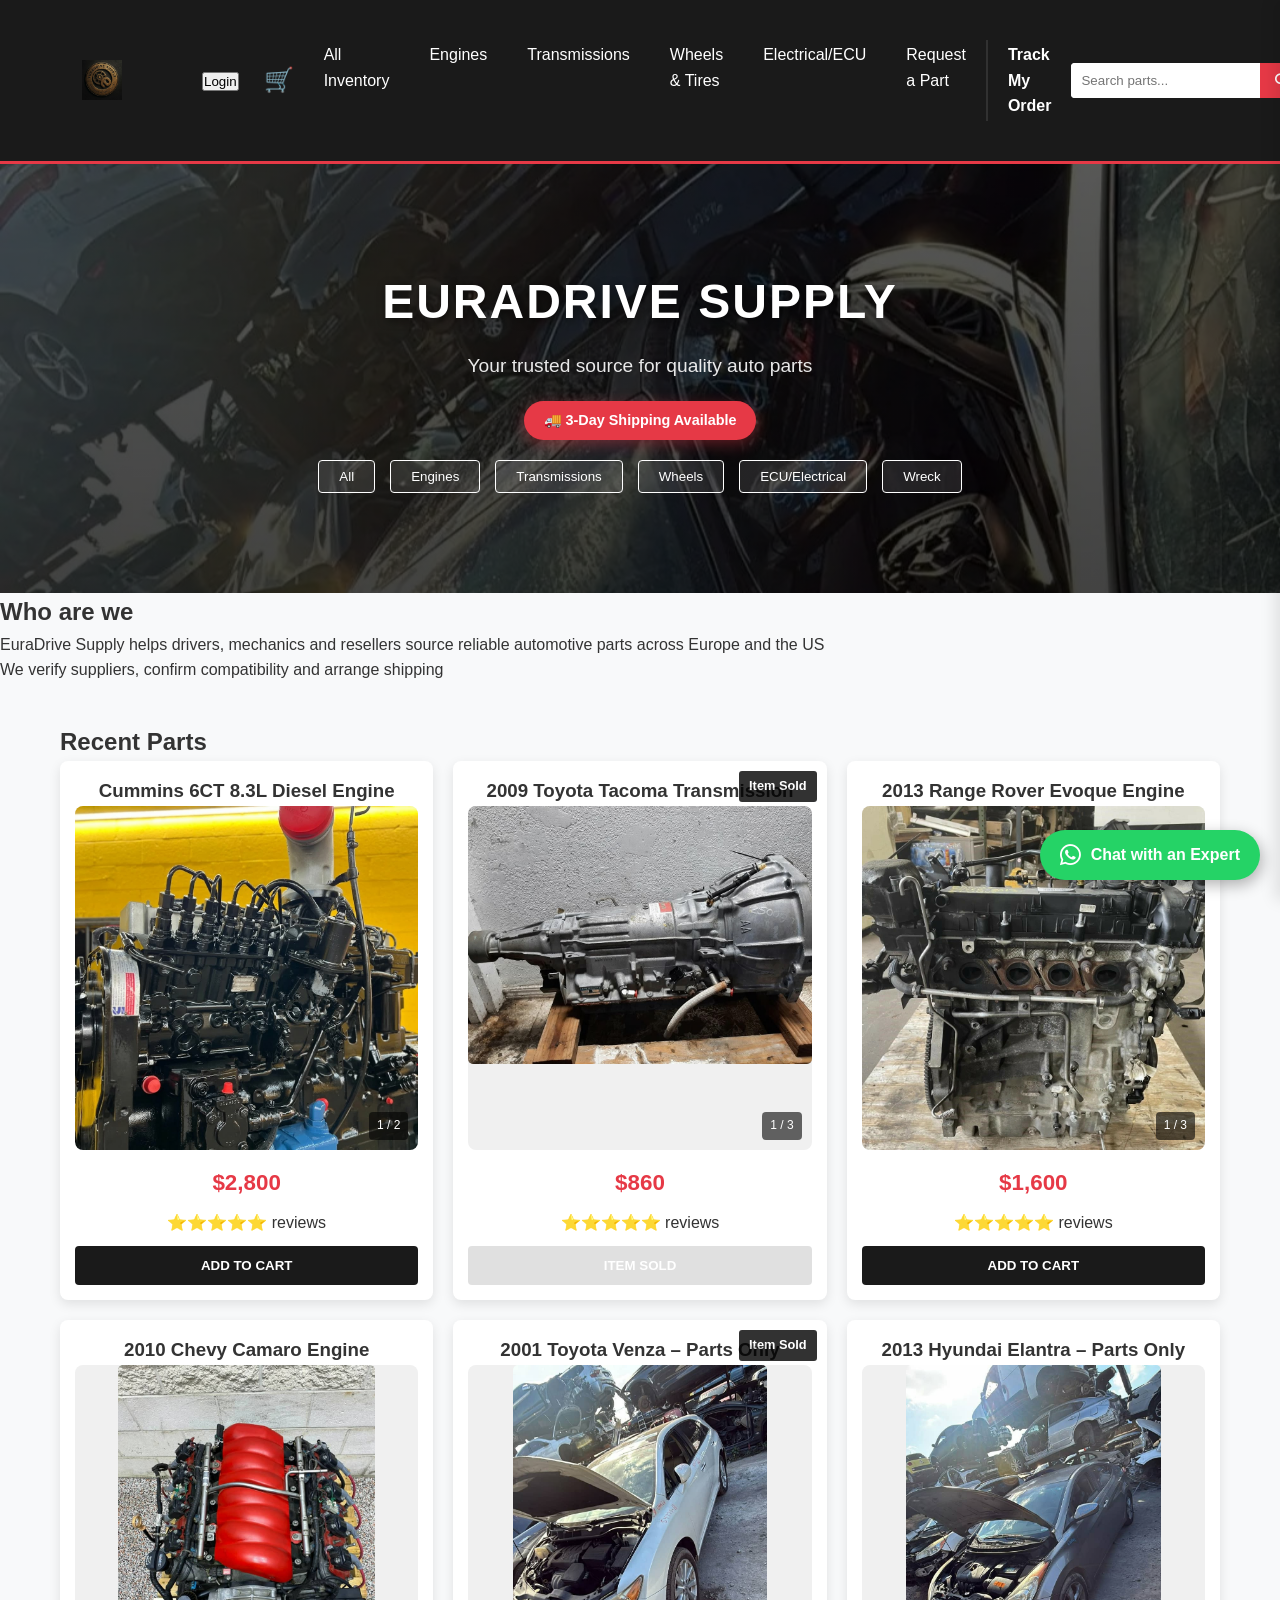
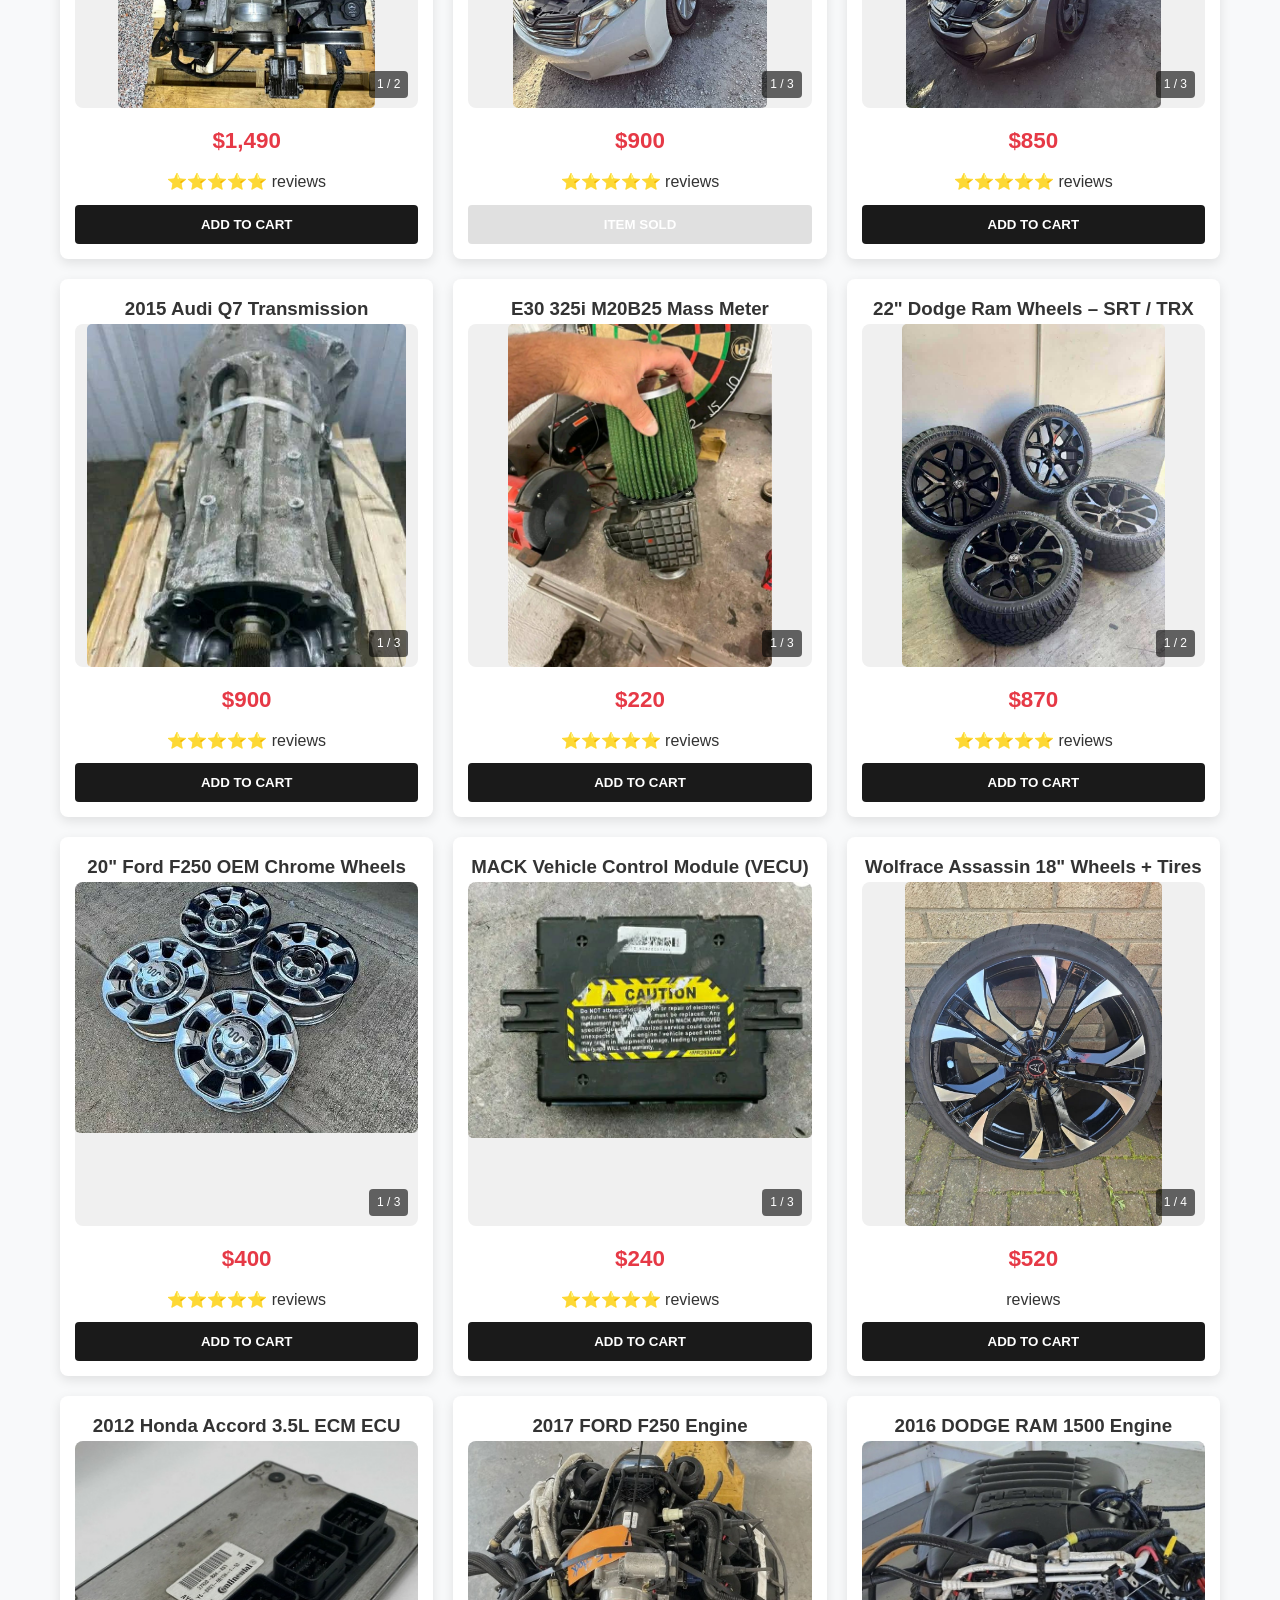
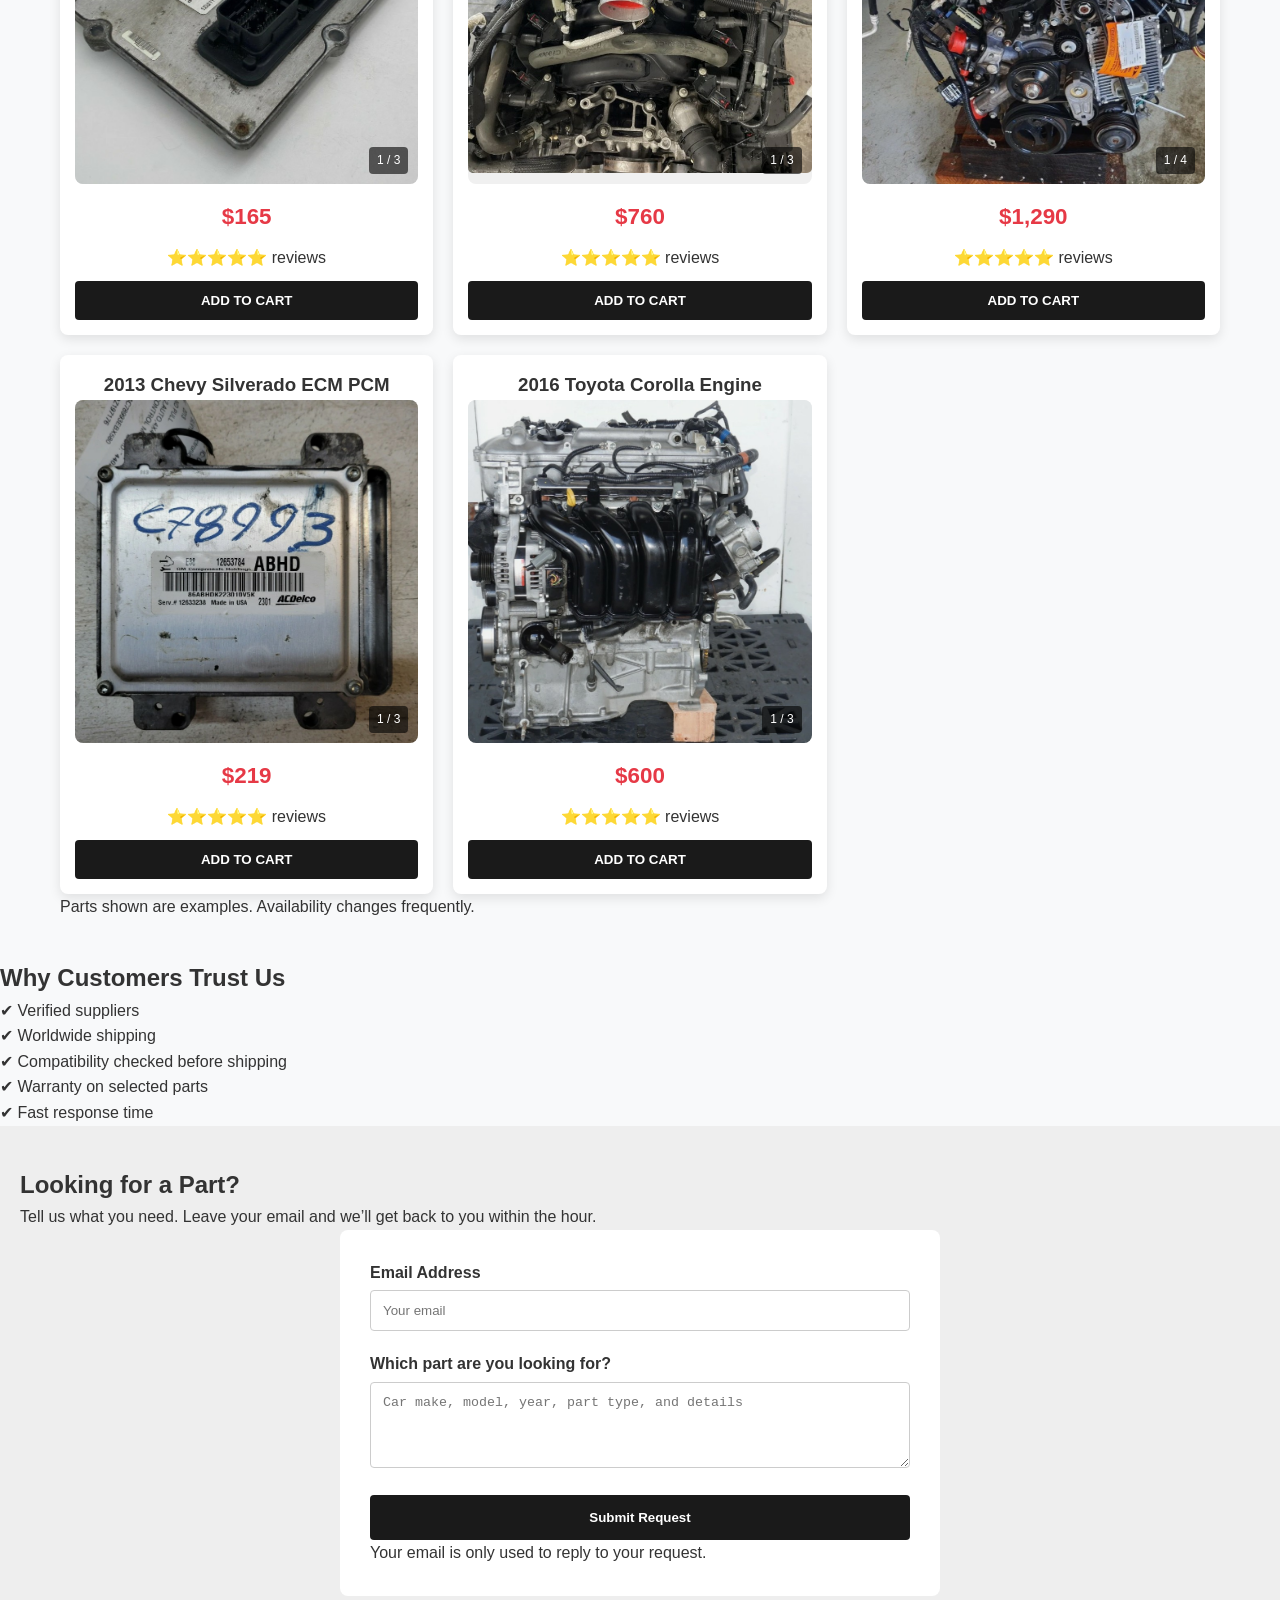
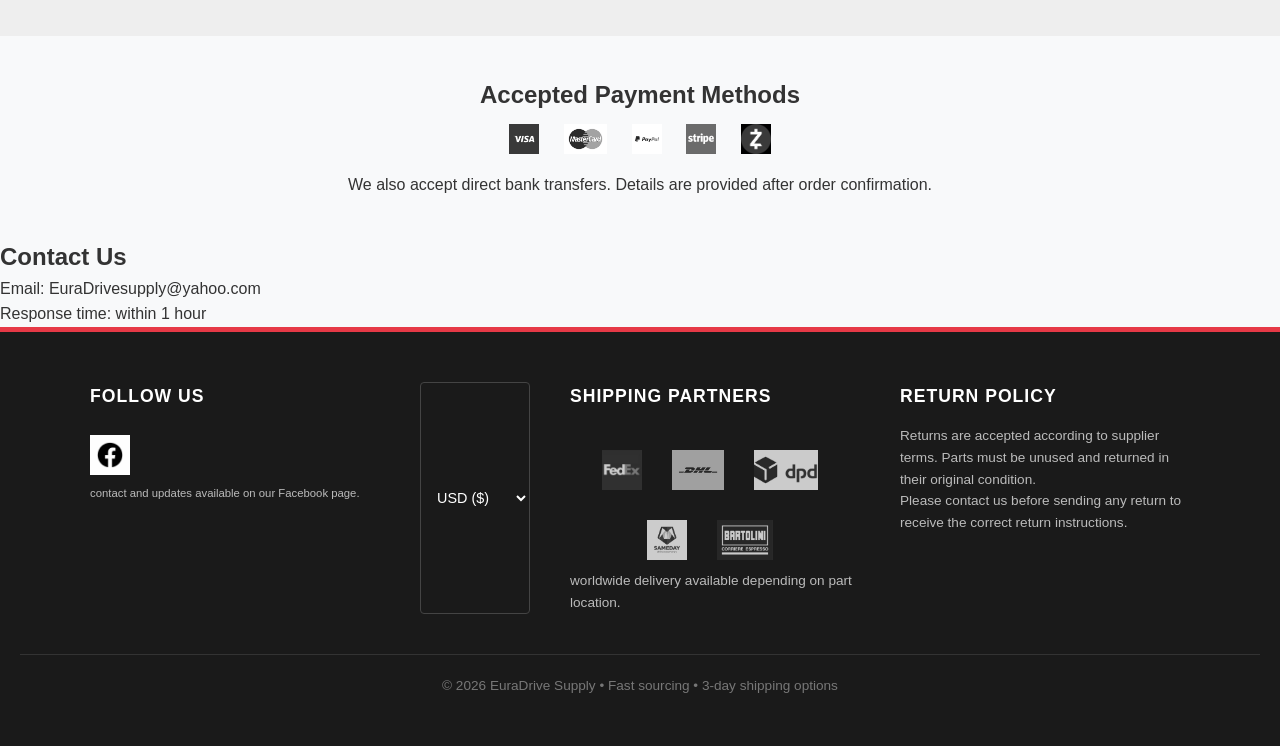
==== commit 99e164d1: "Add files via upload" ====
--- a/index.html
+++ b/index.html
@@ -280,7 +280,9 @@
           </div>
           <div class="product-info">
             <p class="price" data-usd="2800">$2,800</p>
-            <p class="rating" data-i18n="reviews">⭐⭐⭐⭐⭐ (32 reviews)</p>
+            <p class="rating">
+              ⭐⭐⭐⭐⭐ <span data-i18n="reviews">(9 reviews)</span>
+            </p>
             <button class="add-to-cart" data-i18n="add_to_cart">
               Add to Cart
             </button>
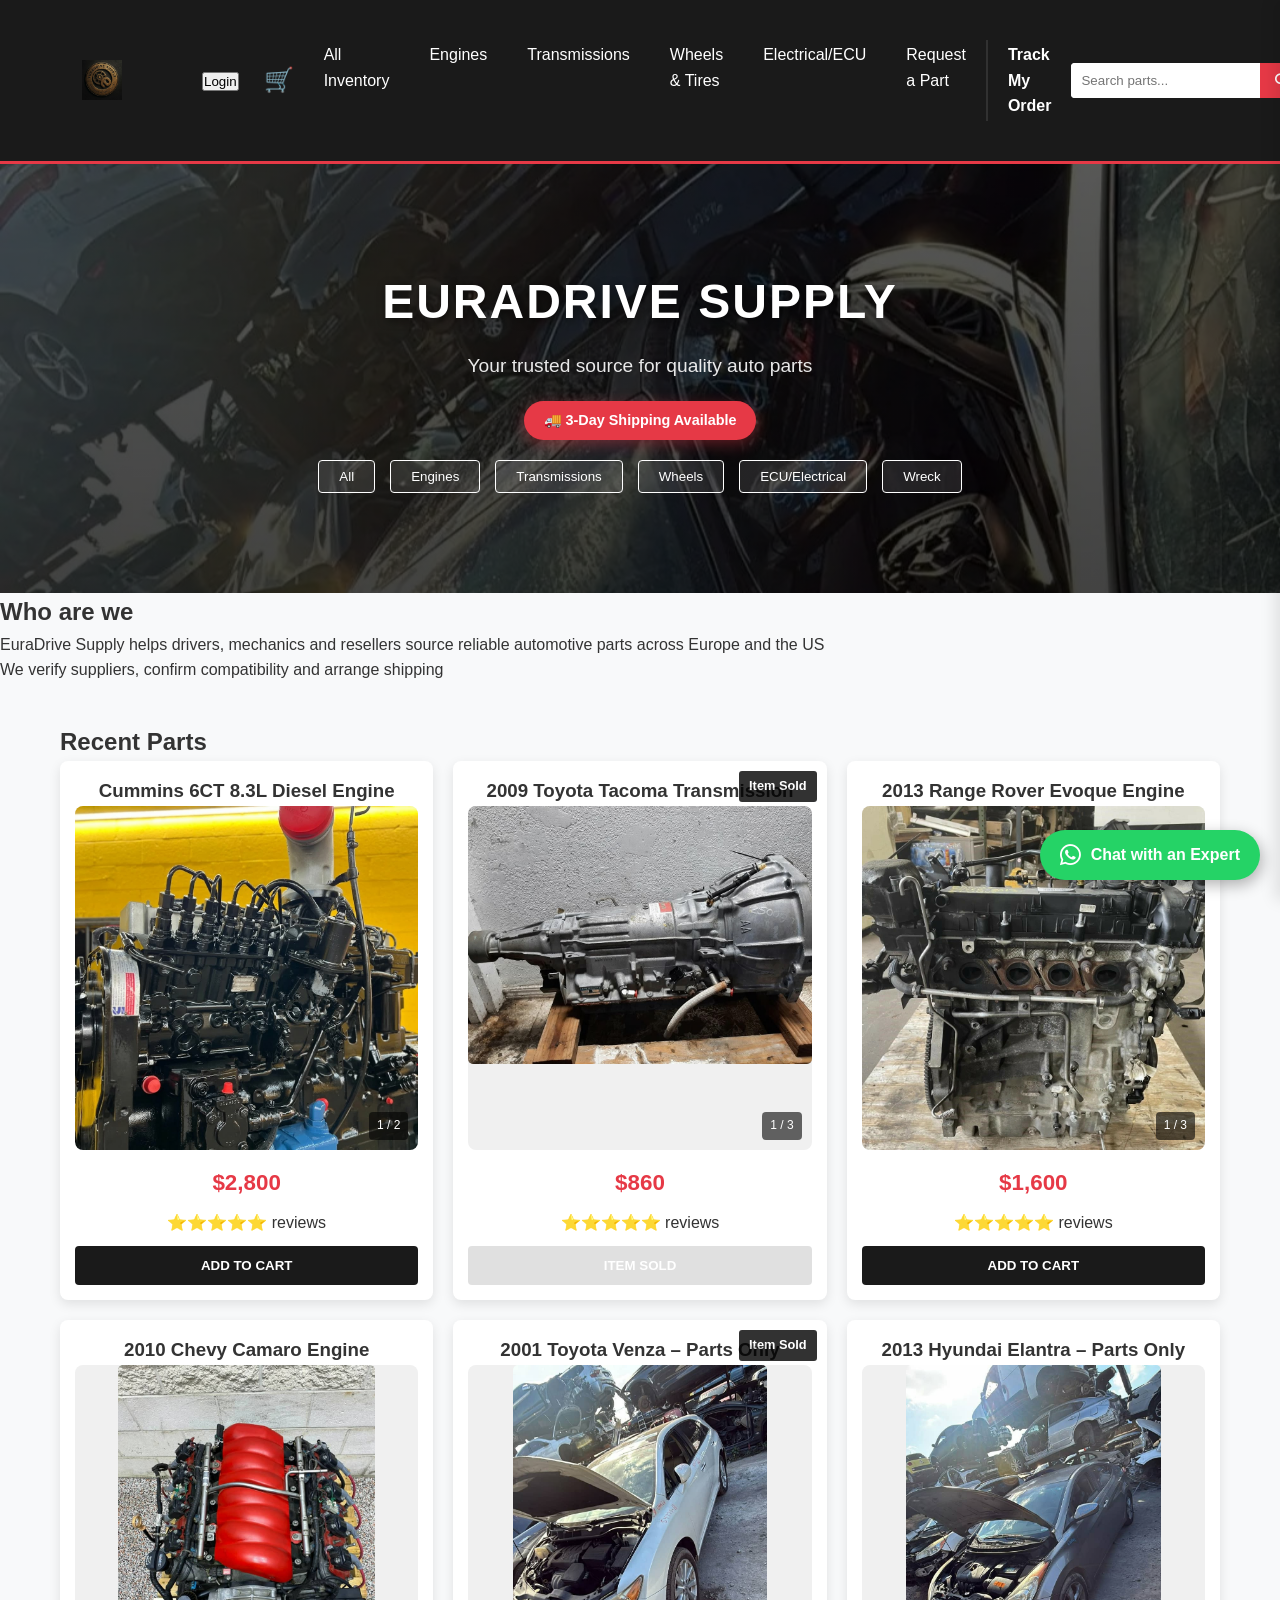
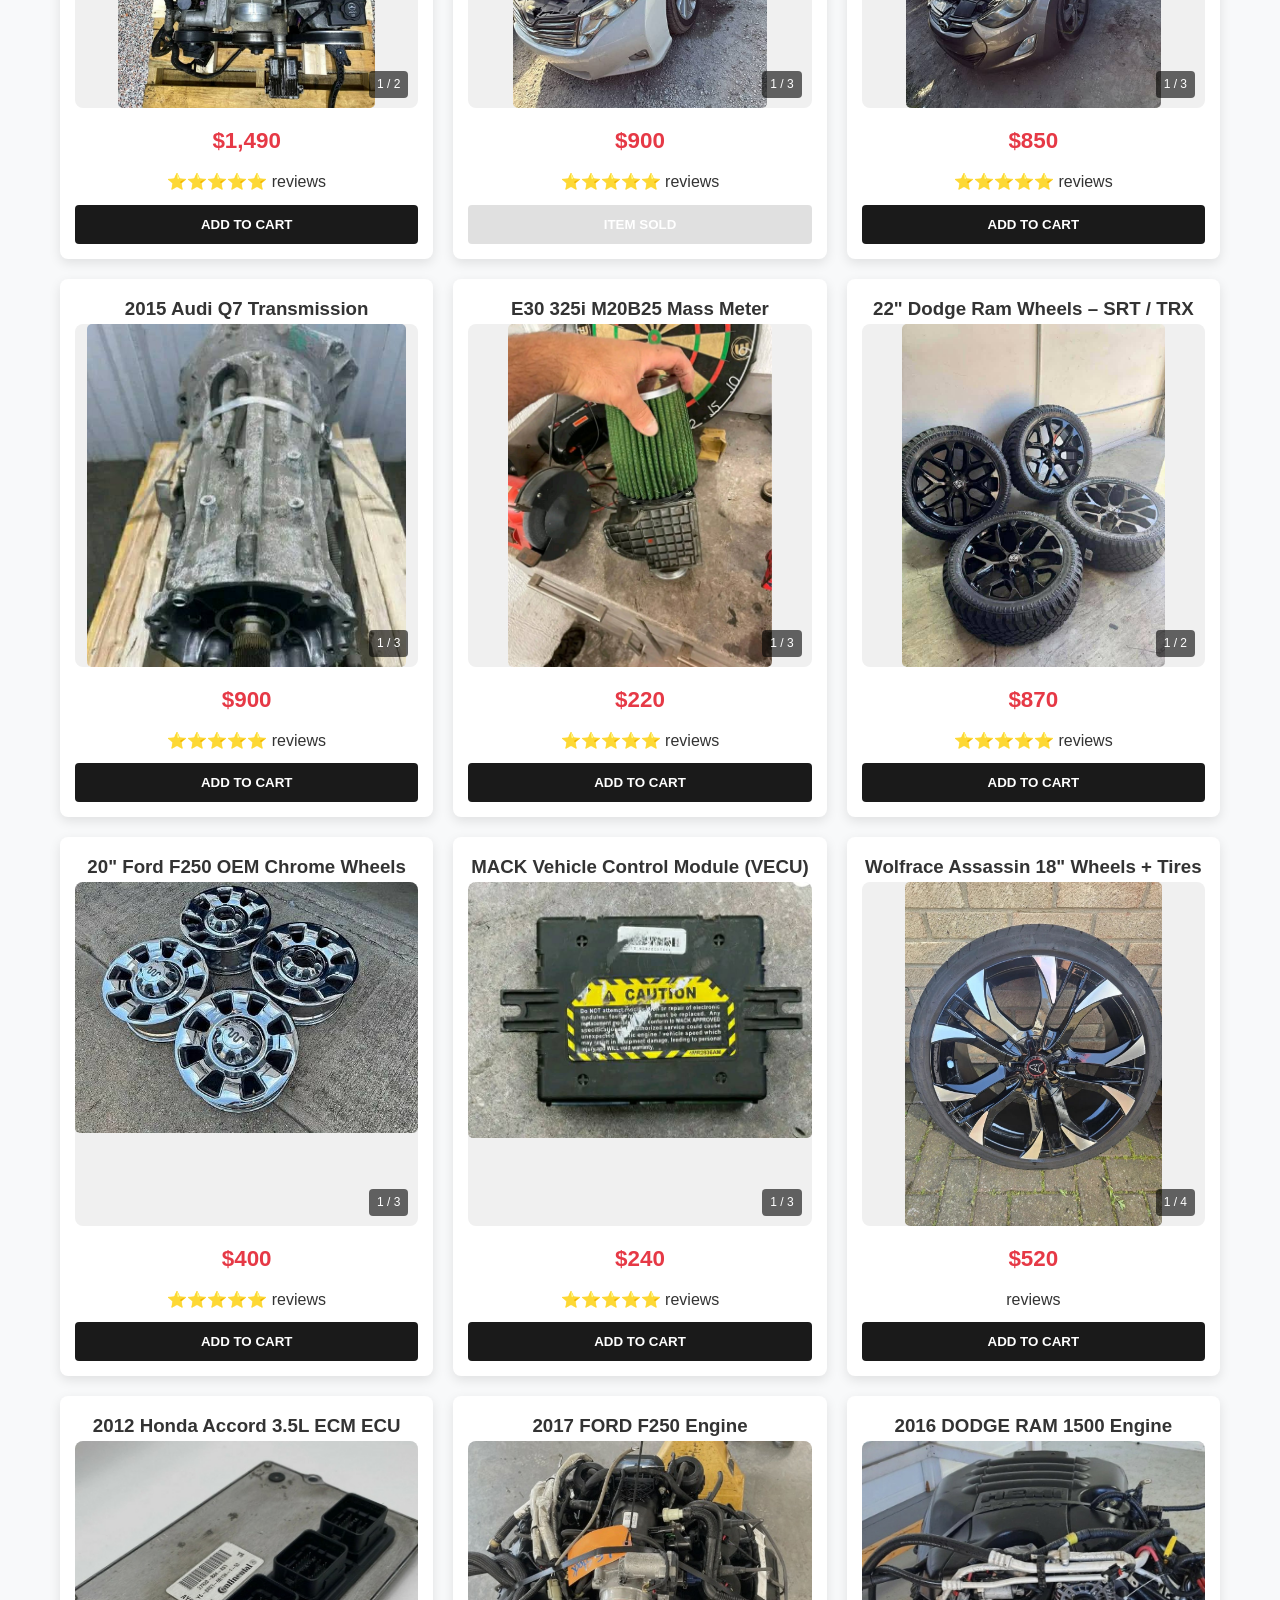
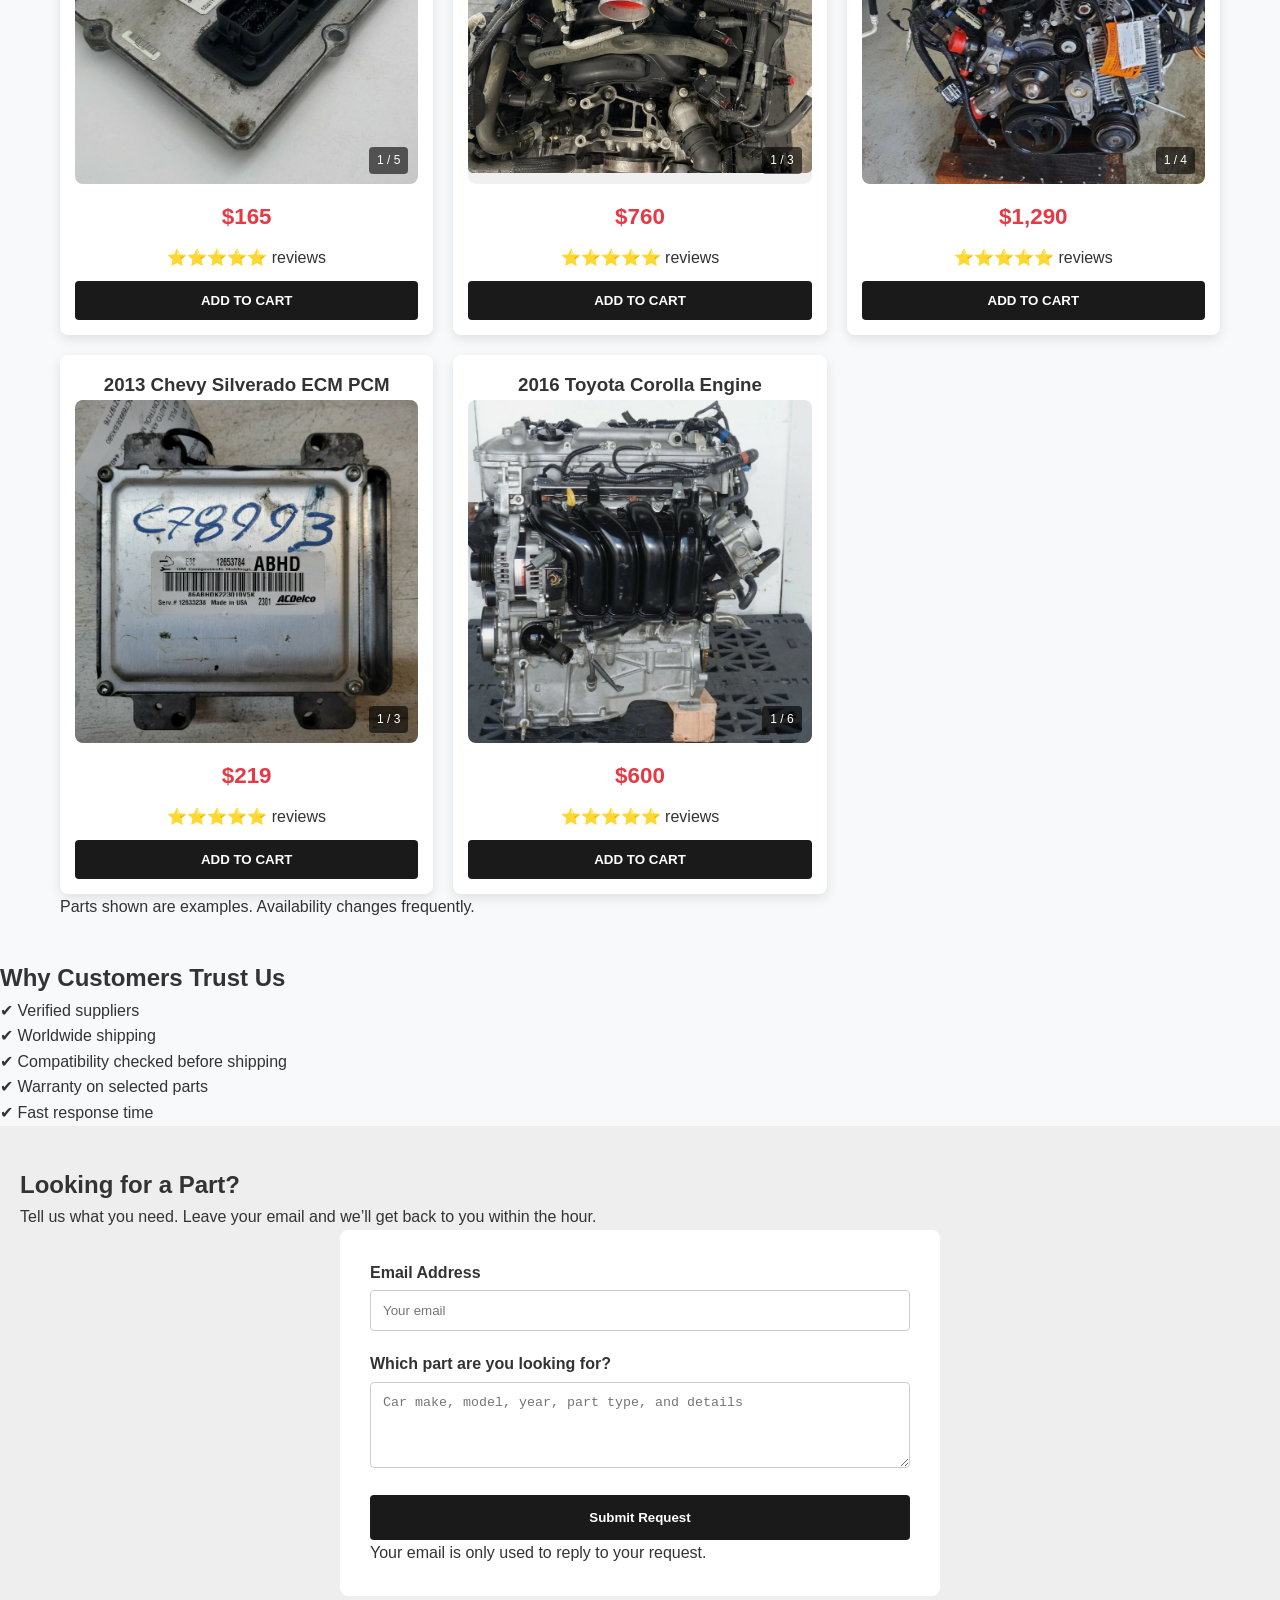
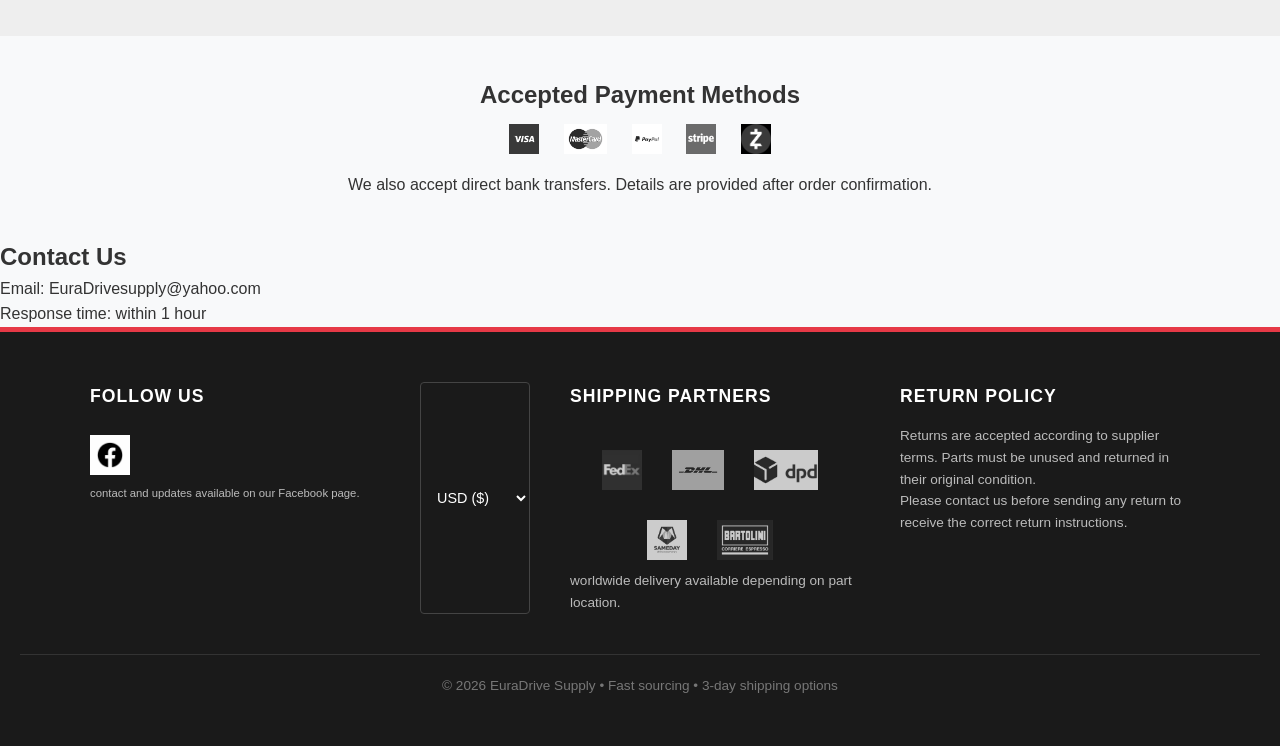
==== commit c12d181b: "Add files via upload" ====
--- a/index.html
+++ b/index.html
@@ -581,10 +581,10 @@
             <img
               class="product-img"
               src="images/accord-ecu1.jpg"
-              data-images="images/accord-ecu1.jpg,images/accord-ecu3.jpg,images/accord-ecu4.jpg"
+              data-images="images/accord-ecu1.jpg,images/accord-ecu3.jpg,images/accord-ecu4.jpg,images/accord-ecu5.jpg,images/accord-ecu6.jpg"
               alt="Honda ECU"
             />
-            <span class="gallery-count">1 / 3</span>
+            <span class="gallery-count">1 / 6</span>
           </div>
           <div class="product-info">
             <p class="price" data-usd="165">$165</p>
@@ -685,7 +685,7 @@
             <img
               class="product-img"
               src="images/corola-engine1.jpg"
-              data-images="images/corola-engine1.jpg,images/coroloa-engine2.jpg,images/corola-engine3.jpg"
+              data-images="images/corola-engine1.jpg,images/coroloa-engine2.jpg,images/corola-engine3.jpg,images/corola-engine4.jpg,images/corola-engine5.jpg,images/corola-engine6.jpg"
               alt="Corolla Engine"
             />
             <span class="gallery-count">1 / 3</span>
